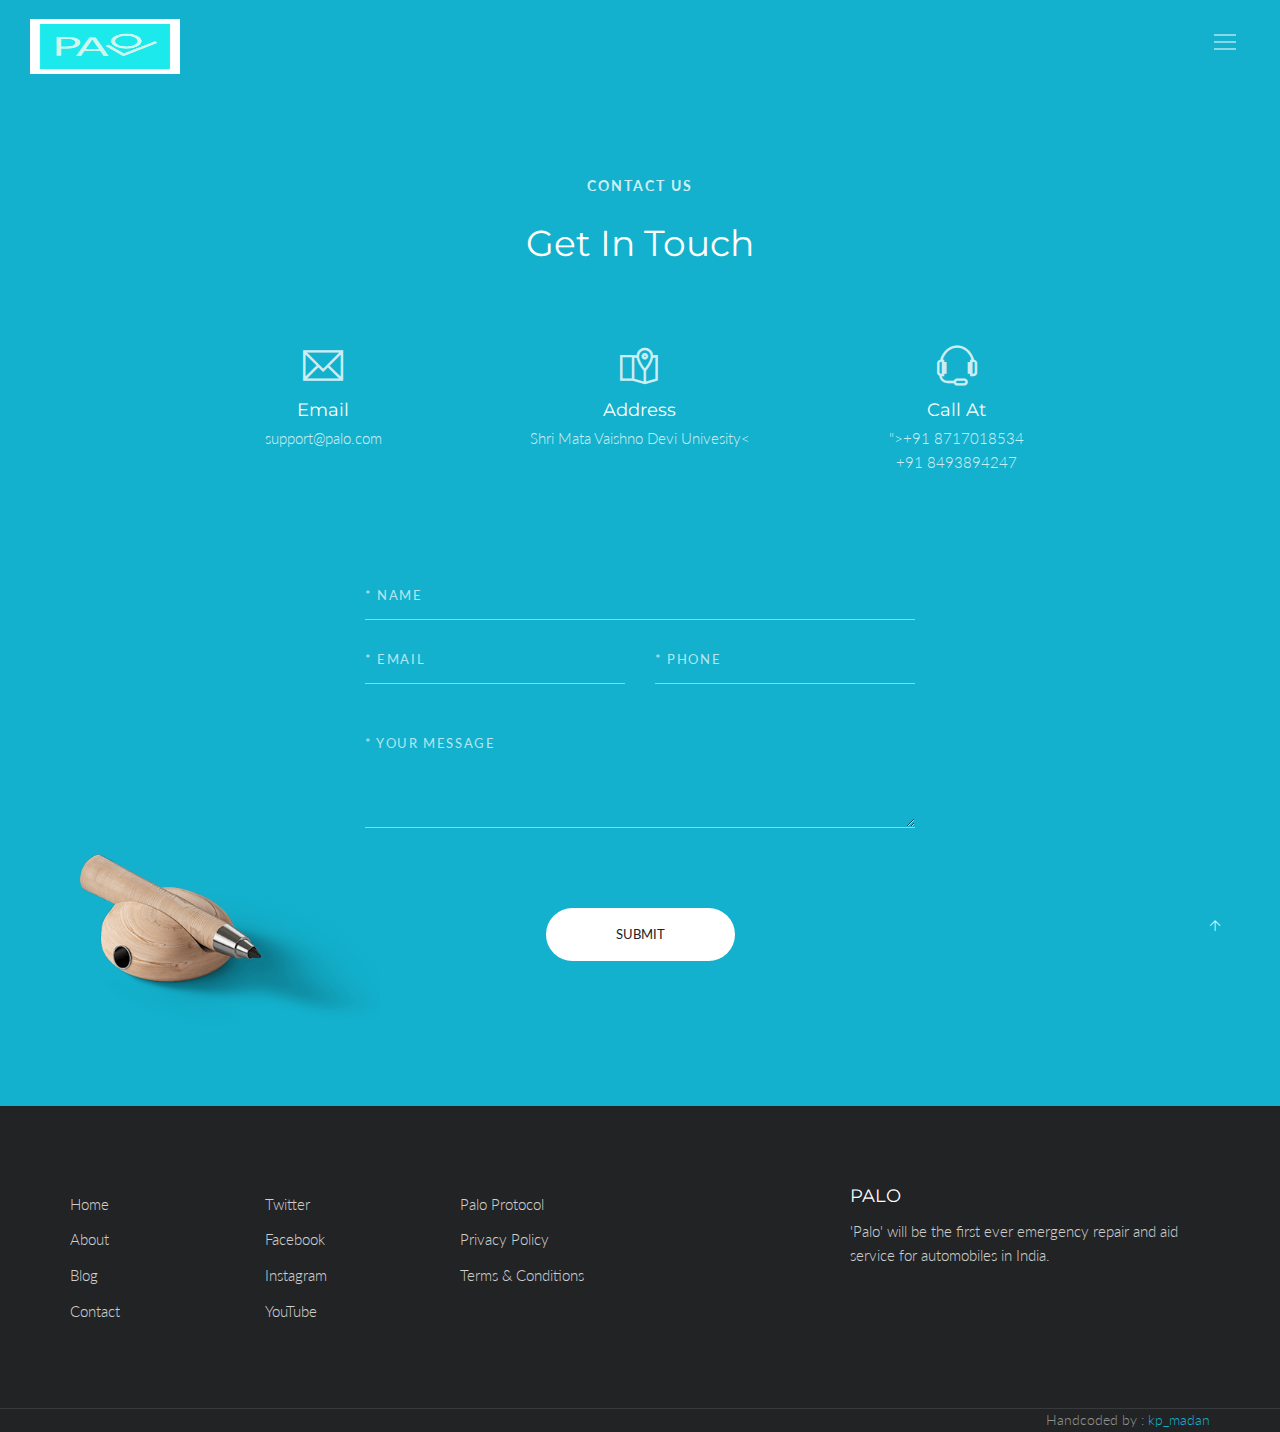
==== contacts.html @ 48ca5ae0 "all files added" ====
<!DOCTYPE html>
<html lang="en" class="no-js">
    <!-- Begin Head -->
    <head>
        <!-- Basic -->
        <meta charset="utf-8"/>
        <meta name="viewport" content="width=device-width, initial-scale=1, shrink-to-fit=no">
        <meta http-equiv="x-ua-compatible" content="ie=edge">
        <title>Palo | AutoWorks</title>
        <meta name="keywords" content="Palo autoworks startup car, bike, vehicle repair online service center" />
        <meta name="description" content="'PALO' will be the first ever emergency repair and aid service for automobiles in India and it will be the first platform where sharing repairng service of vehicle means if 8-10 people in locality wants to repair their vehicle together then they will come to our platform and we will send engineers with full equipment in their locality.">

        <meta name="author" content="madan abhas karan">

        <!-- Web Fonts -->
        <link href="https://fonts.googleapis.com/css?family=Lato:300,400,400i|Montserrat:400,700" rel="stylesheet">

        <!-- Vendor Styles -->
        <link href="vendor/bootstrap/css/bootstrap.min.css" rel="stylesheet" type="text/css"/>
        <link href="vendor/themify/themify.css" rel="stylesheet" type="text/css"/>
        <link href="vendor/scrollbar/scrollbar.min.css" rel="stylesheet" type="text/css"/>

        <!-- Theme Styles -->
        <link href="css/style.css" rel="stylesheet" type="text/css"/>
        <link href="css/global/global.css" rel="stylesheet" type="text/css"/>

        <!-- Favicon -->
        <link rel="shortcut icon" href="img/palo.png" type="image/x-icon">
        <link rel="apple-touch-icon" href="img/apple-touch-icon.png">
    </head>
    <!-- End Head -->

    <!-- Body -->
    <body>

        <!--========== HEADER ==========-->
        <header class="navbar-fixed-top s-header js__header-sticky js__header-overlay">
            <!-- Navbar -->
            <div class="s-header__navbar">
                <div class="s-header__container">
                    <div class="s-header__navbar-row">
                        <div class="s-header__navbar-row-col">
                            <!-- Logo -->
                            <div class="s-header__logo">
                                <a href="index.html" class="s-header__logo-link">
                                  <img class="s-header__logo-img s-header__logo-img-default" src="img/palo.png" alt="palo Logo" style="height:55px;width:150px; margin-top:-9px;">
                                  <img class="s-header__logo-img s-header__logo-img-shrink" src="img/palo.png" alt="Megakit Logo" style="height:55px;width:150px;margin-top:-9px;">

                                      </a>
                            </div>
                            <!-- End Logo -->
                        </div>
                        <div class="s-header__navbar-row-col">
                            <!-- Trigger -->
                            <a href="javascript:void(0);" class="s-header__trigger js__trigger">
                                <span class="s-header__trigger-icon"></span>
                                <svg x="0rem" y="0rem" width="3.125rem" height="3.125rem" viewbox="0 0 54 54">
                                    <circle fill="transparent" stroke="#fff" stroke-width="1" cx="27" cy="27" r="25" stroke-dasharray="157 157" stroke-dashoffset="157"></circle>
                                </svg>
                            </a>
                            <!-- End Trigger -->
                        </div>
                    </div>
                </div>
            </div>
            <!-- End Navbar -->

            <!-- Overlay -->
            <div class="s-header-bg-overlay js__bg-overlay">
                <!-- Nav -->
                <nav class="s-header__nav js__scrollbar">
                    <div class="container-fluid">
                        <!-- Menu List -->
                        <ul class="list-unstyled s-header__nav-menu">
                              <li class="s-header__nav-menu-item"><a class="s-header__nav-menu-link s-header__nav-menu-link-divider" href="index.html">Home</a></li>
                          <li class="s-header__nav-menu-item"><a class="s-header__nav-menu-link s-header__nav-menu-link-divider" href="about.html">About</a></li>
                          <li class="s-header__nav-menu-item"><a class="s-header__nav-menu-link s-header__nav-menu-link-divider" href="team.html">Team</a></li>
                          <li class="s-header__nav-menu-item"><a class="s-header__nav-menu-link s-header__nav-menu-link-divider" href="http://paloautowork.blogspot.in/" target="_blank">Blog</a></li>

                          <li class="s-header__nav-menu-item"><a class="s-header__nav-menu-link s-header__nav-menu-link-divider" href="contacts.html">Contacts</a></li>
                        </ul>
                        <!-- End Menu List -->


                        <!-- End Menu List -->
                    </div>
                </nav>
                <!-- End Nav -->

                <!-- Action -->
                <ul class="list-inline s-header__action s-header__action--lb">  </ul>
                <!-- End Action -->

                <!-- Action -->
                <ul class="list-inline s-header__action s-header__action--rb">
                    <li class="s-header__action-item">
                        <a class="s-header__action-link" href="">
                            <i class="g-padding-r-5--xs ti-facebook"></i>
                            <span class="g-display-none--xs g-display-inline-block--sm">Facebook</span>
                        </a>
                    </li>
                    <li class="s-header__action-item">
                        <a class="s-header__action-link" href="s">
                            <i class="g-padding-r-5--xs ti-twitter"></i>
                            <span class="g-display-none--xs g-display-inline-block--sm">Twitter</span>
                        </a>
                    </li>
                    <li class="s-header__action-item">
                        <a class="s-header__action-link" href="">
                            <i class="g-padding-r-5--xs ti-dribbble"></i>
                            <span class="g-display-none--xs g-display-inline-block--sm">LinkedIn</span>
                        </a>
                    </li>
                </ul>
                <!-- End Action -->
            </div>
            <!-- End Overlay -->
        </header>
        <!--========== END HEADER ==========-->

        <!--========== PAGE CONTENT ==========-->
        <!-- Feedback Form -->
        <div class="g-position--relative g-bg-color--primary">
            <div class="g-container--md g-padding-y-125--xs">
                <div class="g-text-center--xs g-margin-t-50--xs g-margin-b-80--xs">
                    <p class="text-uppercase g-font-size-14--xs g-font-weight--700 g-color--white-opacity g-letter-spacing--2 g-margin-b-25--xs">Contact Us</p>
                    <h2 class="g-font-size-32--xs g-font-size-36--sm g-color--white">Get in Touch</h2>
                </div>
                <div class="row g-row-col--5 g-margin-b-80--xs">
                    <div class="col-xs-4 g-full-width--xs g-margin-b-50--xs g-margin-b-0--sm">
                        <div class="g-text-center--xs">
                            <i class="g-display-block--xs g-font-size-40--xs g-color--white-opacity g-margin-b-30--xs ti-email"></i>
                            <h4 class="g-font-size-18--xs g-color--white g-margin-b-5--xs">Email</h4>
                            <p class="g-color--white-opacity">support@palo.com</p>
                        </div>
                    </div>
                    <div class="col-xs-4 g-full-width--xs g-margin-b-50--xs g-margin-b-0--sm">
                        <div class="g-text-center--xs">
                            <i class="g-display-block--xs g-font-size-40--xs g-color--white-opacity g-margin-b-30--xs ti-map-alt"></i>
                            <h4 class="g-font-size-18--xs g-color--white g-margin-b-5--xs">Address</h4>
                            <p class="g-color--white-opacity">Shri Mata Vaishno Devi Univesity<</p>
                        </div>
                    </div>
                    <div class="col-xs-4 g-full-width--xs">
                        <div class="g-text-center--xs">
                            <i class="g-display-block--xs g-font-size-40--xs g-color--white-opacity g-margin-b-30--xs ti-headphone-alt"></i>
                            <h4 class="g-font-size-18--xs g-color--white g-margin-b-5--xs">Call at</h4>
                            <p class="g-color--white-opacity">">+91 8717018534<br>+91 8493894247</p>
                        </div>
                    </div>
                </div>
                <form class="center-block g-width-500--sm g-width-550--md">
                    <div class="g-margin-b-30--xs">
                        <input type="text" class="form-control s-form-v3__input" placeholder="* Name">
                    </div>
                    <div class="row g-row-col-5 g-margin-b-50--xs">
                        <div class="col-sm-6 g-margin-b-30--xs g-margin-b-0--md">
                            <input type="email" class="form-control s-form-v3__input" placeholder="* Email">
                        </div>
                        <div class="col-sm-6">
                            <input type="text" class="form-control s-form-v3__input" placeholder="* Phone">
                        </div>
                    </div>
                    <div class="g-margin-b-80--xs">
                        <textarea class="form-control s-form-v3__input" rows="5" placeholder="* Your message"></textarea>
                    </div>
                    <div class="g-text-center--xs">
                        <button type="submit" class="text-uppercase s-btn s-btn--md s-btn--white-bg g-radius--50 g-padding-x-70--xs g-margin-b-20--xs">Submit</button>
                    </div>
                </form>
            </div>
            <img class="s-mockup-v2" src="img/mockups/pencil-01.png" alt="Mockup Image">
        </div>


                <!--========== FOOTER ==========-->
                <footer class="g-bg-color--dark">
                    <!-- Links -->
                    <div class="g-hor-divider__dashed--white-opacity-lightest">
                        <div class="container g-padding-y-80--xs">
                            <div class="row">
                                <div class="col-sm-2 g-margin-b-20--xs g-margin-b-0--md">
                                    <ul class="list-unstyled g-ul-li-tb-5--xs g-margin-b-0--xs">
                                        <li><a class="g-font-size-15--xs g-color--white-opacity" href="">Home</a></li>
                                        <li><a class="g-font-size-15--xs g-color--white-opacity" href="">About</a></li>
                                        <li><a class="g-font-size-15--xs g-color--white-opacity" href="">Blog</a></li>
                                        <li><a class="g-font-size-15--xs g-color--white-opacity" href="">Contact</a></li>
                                    </ul>
                                </div>
                                <div class="col-sm-2 g-margin-b-20--xs g-margin-b-0--md">
                                    <ul class="list-unstyled g-ul-li-tb-5--xs g-margin-b-0--xs">
                                        <li><a class="g-font-size-15--xs g-color--white-opacity" href="">Twitter</a></li>
                                        <li><a class="g-font-size-15--xs g-color--white-opacity" href="">Facebook</a></li>
                                        <li><a class="g-font-size-15--xs g-color--white-opacity" href="">Instagram</a></li>
                                        <li><a class="g-font-size-15--xs g-color--white-opacity" href="">YouTube</a></li>
                                    </ul>
                                </div>
                                <div class="col-sm-2 g-margin-b-40--xs g-margin-b-0--md">
                                    <ul class="list-unstyled g-ul-li-tb-5--xs g-margin-b-0--xs">
                                        <li><a class="g-font-size-15--xs g-color--white-opacity" href="">Palo Protocol</a></li>
                                        <li><a class="g-font-size-15--xs g-color--white-opacity" href="">Privacy Policy</a></li>
                                        <li><a class="g-font-size-15--xs g-color--white-opacity" href="">Terms &amp; Conditions</a></li>
                                    </ul>
                                </div>
                                <div class="col-md-4 col-md-offset-2 col-sm-5 col-sm-offset-1 s-footer__logo g-padding-y-50--xs g-padding-y-0--md">
                                    <h3 class="g-font-size-18--xs g-color--white">PALO</h3>
                                    <p class="g-color--white-opacity">'Palo' will be the first ever emergency repair and aid service for automobiles in India.</p>
                                </div>
                            </div>
                        </div>
                    </div>
                    <!-- End Links -->

                    <!-- Copyright -->
                    <div class="container g-padding-y-50--xs">
                        <div class="row">
                            <div class="col-xs-6">
                                <a href="">    </a>
                            </div>
                            <div class="col-xs-6 g-text-right--xs">
                                <p class="g-font-size-14--xs g-margin-b-0--xs g-color--white-opacity-light">Handcoded by : <a href="https://www.linkedin.com/in/madan-pandey-0bb448105/" target="_blank">kp_madan</a></p>
                            </div>
                        </div>
                    </div>
                    <!-- End Copyright -->
                </footer>


        <!-- Back To Top -->
        <a href="javascript:void(0);" class="s-back-to-top js__back-to-top"></a>

        <!--========== JAVASCRIPTS (Load javascripts at bottom, this will reduce page load time) ==========-->
        <!-- Vendor -->
        <script type="text/javascript" src="vendor/jquery.min.js"></script>
        <script type="text/javascript" src="vendor/jquery.migrate.min.js"></script>
        <script type="text/javascript" src="vendor/bootstrap/js/bootstrap.min.js"></script>
        <script type="text/javascript" src="vendor/jquery.smooth-scroll.min.js"></script>
        <script type="text/javascript" src="vendor/jquery.back-to-top.min.js"></script>
        <script type="text/javascript" src="vendor/scrollbar/jquery.scrollbar.min.js"></script>

        <!-- General Components and Settings -->
        <script type="text/javascript" src="js/global.min.js"></script>
        <script type="text/javascript" src="js/components/header-sticky.min.js"></script>
        <script type="text/javascript" src="js/components/scrollbar.min.js"></script>
        <!--========== END JAVASCRIPTS ==========-->

    </body>
    <!-- End Body -->
</html>
---- vendor/themify/themify.css ----
@font-face {
	font-family: 'themify';
	src:url('fonts/themify.eot?-fvbane');
	src:url('fonts/themify.eot?#iefix-fvbane') format('embedded-opentype'),
		url('fonts/themify.woff?-fvbane') format('woff'),
		url('fonts/themify.ttf?-fvbane') format('truetype'),
		url('fonts/themify.svg?-fvbane#themify') format('svg');
	font-weight: normal;
	font-style: normal;
}

[class^="ti-"], [class*=" ti-"] {
	font-family: 'themify';
	speak: none;
	font-style: normal;
	font-weight: normal;
	font-variant: normal;
	text-transform: none;
	line-height: 1;

	/* Better Font Rendering =========== */
	-webkit-font-smoothing: antialiased;
	-moz-osx-font-smoothing: grayscale;
}

.ti-wand:before {
	content: "\e600";
}
.ti-volume:before {
	content: "\e601";
}
.ti-user:before {
	content: "\e602";
}
.ti-unlock:before {
	content: "\e603";
}
.ti-unlink:before {
	content: "\e604";
}
.ti-trash:before {
	content: "\e605";
}
.ti-thought:before {
	content: "\e606";
}
.ti-target:before {
	content: "\e607";
}
.ti-tag:before {
	content: "\e608";
}
.ti-tablet:before {
	content: "\e609";
}
.ti-star:before {
	content: "\e60a";
}
.ti-spray:before {
	content: "\e60b";
}
.ti-signal:before {
	content: "\e60c";
}
.ti-shopping-cart:before {
	content: "\e60d";
}
.ti-shopping-cart-full:before {
	content: "\e60e";
}
.ti-settings:before {
	content: "\e60f";
}
.ti-search:before {
	content: "\e610";
}
.ti-zoom-in:before {
	content: "\e611";
}
.ti-zoom-out:before {
	content: "\e612";
}
.ti-cut:before {
	content: "\e613";
}
.ti-ruler:before {
	content: "\e614";
}
.ti-ruler-pencil:before {
	content: "\e615";
}
.ti-ruler-alt:before {
	content: "\e616";
}
.ti-bookmark:before {
	content: "\e617";
}
.ti-bookmark-alt:before {
	content: "\e618";
}
.ti-reload:before {
	content: "\e619";
}
.ti-plus:before {
	content: "\e61a";
}
.ti-pin:before {
	content: "\e61b";
}
.ti-pencil:before {
	content: "\e61c";
}
.ti-pencil-alt:before {
	content: "\e61d";
}
.ti-paint-roller:before {
	content: "\e61e";
}
.ti-paint-bucket:before {
	content: "\e61f";
}
.ti-na:before {
	content: "\e620";
}
.ti-mobile:before {
	content: "\e621";
}
.ti-minus:before {
	content: "\e622";
}
.ti-medall:before {
	content: "\e623";
}
.ti-medall-alt:before {
	content: "\e624";
}
.ti-marker:before {
	content: "\e625";
}
.ti-marker-alt:before {
	content: "\e626";
}
.ti-arrow-up:before {
	content: "\e627";
}
.ti-arrow-right:before {
	content: "\e628";
}
.ti-arrow-left:before {
	content: "\e629";
}
.ti-arrow-down:before {
	content: "\e62a";
}
.ti-lock:before {
	content: "\e62b";
}
.ti-location-arrow:before {
	content: "\e62c";
}
.ti-link:before {
	content: "\e62d";
}
.ti-layout:before {
	content: "\e62e";
}
.ti-layers:before {
	content: "\e62f";
}
.ti-layers-alt:before {
	content: "\e630";
}
.ti-key:before {
	content: "\e631";
}
.ti-import:before {
	content: "\e632";
}
.ti-image:before {
	content: "\e633";
}
.ti-heart:before {
	content: "\e634";
}
.ti-heart-broken:before {
	content: "\e635";
}
.ti-hand-stop:before {
	content: "\e636";
}
.ti-hand-open:before {
	content: "\e637";
}
.ti-hand-drag:before {
	content: "\e638";
}
.ti-folder:before {
	content: "\e639";
}
.ti-flag:before {
	content: "\e63a";
}
.ti-flag-alt:before {
	content: "\e63b";
}
.ti-flag-alt-2:before {
	content: "\e63c";
}
.ti-eye:before {
	content: "\e63d";
}
.ti-export:before {
	content: "\e63e";
}
.ti-exchange-vertical:before {
	content: "\e63f";
}
.ti-desktop:before {
	content: "\e640";
}
.ti-cup:before {
	content: "\e641";
}
.ti-crown:before {
	content: "\e642";
}
.ti-comments:before {
	content: "\e643";
}
.ti-comment:before {
	content: "\e644";
}
.ti-comment-alt:before {
	content: "\e645";
}
.ti-close:before {
	content: "\e646";
}
.ti-clip:before {
	content: "\e647";
}
.ti-angle-up:before {
	content: "\e648";
}
.ti-angle-right:before {
	content: "\e649";
}
.ti-angle-left:before {
	content: "\e64a";
}
.ti-angle-down:before {
	content: "\e64b";
}
.ti-check:before {
	content: "\e64c";
}
.ti-check-box:before {
	content: "\e64d";
}
.ti-camera:before {
	content: "\e64e";
}
.ti-announcement:before {
	content: "\e64f";
}
.ti-brush:before {
	content: "\e650";
}
.ti-briefcase:before {
	content: "\e651";
}
.ti-bolt:before {
	content: "\e652";
}
.ti-bolt-alt:before {
	content: "\e653";
}
.ti-blackboard:before {
	content: "\e654";
}
.ti-bag:before {
	content: "\e655";
}
.ti-move:before {
	content: "\e656";
}
.ti-arrows-vertical:before {
	content: "\e657";
}
.ti-arrows-horizontal:before {
	content: "\e658";
}
.ti-fullscreen:before {
	content: "\e659";
}
.ti-arrow-top-right:before {
	content: "\e65a";
}
.ti-arrow-top-left:before {
	content: "\e65b";
}
.ti-arrow-circle-up:before {
	content: "\e65c";
}
.ti-arrow-circle-right:before {
	content: "\e65d";
}
.ti-arrow-circle-left:before {
	content: "\e65e";
}
.ti-arrow-circle-down:before {
	content: "\e65f";
}
.ti-angle-double-up:before {
	content: "\e660";
}
.ti-angle-double-right:before {
	content: "\e661";
}
.ti-angle-double-left:before {
	content: "\e662";
}
.ti-angle-double-down:before {
	content: "\e663";
}
.ti-zip:before {
	content: "\e664";
}
.ti-world:before {
	content: "\e665";
}
.ti-wheelchair:before {
	content: "\e666";
}
.ti-view-list:before {
	content: "\e667";
}
.ti-view-list-alt:before {
	content: "\e668";
}
.ti-view-grid:before {
	content: "\e669";
}
.ti-uppercase:before {
	content: "\e66a";
}
.ti-upload:before {
	content: "\e66b";
}
.ti-underline:before {
	content: "\e66c";
}
.ti-truck:before {
	content: "\e66d";
}
.ti-timer:before {
	content: "\e66e";
}
.ti-ticket:before {
	content: "\e66f";
}
.ti-thumb-up:before {
	content: "\e670";
}
.ti-thumb-down:before {
	content: "\e671";
}
.ti-text:before {
	content: "\e672";
}
.ti-stats-up:before {
	content: "\e673";
}
.ti-stats-down:before {
	content: "\e674";
}
.ti-split-v:before {
	content: "\e675";
}
.ti-split-h:before {
	content: "\e676";
}
.ti-smallcap:before {
	content: "\e677";
}
.ti-shine:before {
	content: "\e678";
}
.ti-shift-right:before {
	content: "\e679";
}
.ti-shift-left:before {
	content: "\e67a";
}
.ti-shield:before {
	content: "\e67b";
}
.ti-notepad:before {
	content: "\e67c";
}
.ti-server:before {
	content: "\e67d";
}
.ti-quote-right:before {
	content: "\e67e";
}
.ti-quote-left:before {
	content: "\e67f";
}
.ti-pulse:before {
	content: "\e680";
}
.ti-printer:before {
	content: "\e681";
}
.ti-power-off:before {
	content: "\e682";
}
.ti-plug:before {
	content: "\e683";
}
.ti-pie-chart:before {
	content: "\e684";
}
.ti-paragraph:before {
	content: "\e685";
}
.ti-panel:before {
	content: "\e686";
}
.ti-package:before {
	content: "\e687";
}
.ti-music:before {
	content: "\e688";
}
.ti-music-alt:before {
	content: "\e689";
}
.ti-mouse:before {
	content: "\e68a";
}
.ti-mouse-alt:before {
	content: "\e68b";
}
.ti-money:before {
	content: "\e68c";
}
.ti-microphone:before {
	content: "\e68d";
}
.ti-menu:before {
	content: "\e68e";
}
.ti-menu-alt:before {
	content: "\e68f";
}
.ti-map:before {
	content: "\e690";
}
.ti-map-alt:before {
	content: "\e691";
}
.ti-loop:before {
	content: "\e692";
}
.ti-location-pin:before {
	content: "\e693";
}
.ti-list:before {
	content: "\e694";
}
.ti-light-bulb:before {
	content: "\e695";
}
.ti-Italic:before {
	content: "\e696";
}
.ti-info:before {
	content: "\e697";
}
.ti-infinite:before {
	content: "\e698";
}
.ti-id-badge:before {
	content: "\e699";
}
.ti-hummer:before {
	content: "\e69a";
}
.ti-home:before {
	content: "\e69b";
}
.ti-help:before {
	content: "\e69c";
}
.ti-headphone:before {
	content: "\e69d";
}
.ti-harddrives:before {
	content: "\e69e";
}
.ti-harddrive:before {
	content: "\e69f";
}
.ti-gift:before {
	content: "\e6a0";
}
.ti-game:before {
	content: "\e6a1";
}
.ti-filter:before {
	content: "\e6a2";
}
.ti-files:before {
	content: "\e6a3";
}
.ti-file:before {
	content: "\e6a4";
}
.ti-eraser:before {
	content: "\e6a5";
}
.ti-envelope:before {
	content: "\e6a6";
}
.ti-download:before {
	content: "\e6a7";
}
.ti-direction:before {
	content: "\e6a8";
}
.ti-direction-alt:before {
	content: "\e6a9";
}
.ti-dashboard:before {
	content: "\e6aa";
}
.ti-control-stop:before {
	content: "\e6ab";
}
.ti-control-shuffle:before {
	content: "\e6ac";
}
.ti-control-play:before {
	content: "\e6ad";
}
.ti-control-pause:before {
	content: "\e6ae";
}
.ti-control-forward:before {
	content: "\e6af";
}
.ti-control-backward:before {
	content: "\e6b0";
}
.ti-cloud:before {
	content: "\e6b1";
}
.ti-cloud-up:before {
	content: "\e6b2";
}
.ti-cloud-down:before {
	content: "\e6b3";
}
.ti-clipboard:before {
	content: "\e6b4";
}
.ti-car:before {
	content: "\e6b5";
}
.ti-calendar:before {
	content: "\e6b6";
}
.ti-book:before {
	content: "\e6b7";
}
.ti-bell:before {
	content: "\e6b8";
}
.ti-basketball:before {
	content: "\e6b9";
}
.ti-bar-chart:before {
	content: "\e6ba";
}
.ti-bar-chart-alt:before {
	content: "\e6bb";
}
.ti-back-right:before {
	content: "\e6bc";
}
.ti-back-left:before {
	content: "\e6bd";
}
.ti-arrows-corner:before {
	content: "\e6be";
}
.ti-archive:before {
	content: "\e6bf";
}
.ti-anchor:before {
	content: "\e6c0";
}
.ti-align-right:before {
	content: "\e6c1";
}
.ti-align-left:before {
	content: "\e6c2";
}
.ti-align-justify:before {
	content: "\e6c3";
}
.ti-align-center:before {
	content: "\e6c4";
}
.ti-alert:before {
	content: "\e6c5";
}
.ti-alarm-clock:before {
	content: "\e6c6";
}
.ti-agenda:before {
	content: "\e6c7";
}
.ti-write:before {
	content: "\e6c8";
}
.ti-window:before {
	content: "\e6c9";
}
.ti-widgetized:before {
	content: "\e6ca";
}
.ti-widget:before {
	content: "\e6cb";
}
.ti-widget-alt:before {
	content: "\e6cc";
}
.ti-wallet:before {
	content: "\e6cd";
}
.ti-video-clapper:before {
	content: "\e6ce";
}
.ti-video-camera:before {
	content: "\e6cf";
}
.ti-vector:before {
	content: "\e6d0";
}
.ti-themify-logo:before {
	content: "\e6d1";
}
.ti-themify-favicon:before {
	content: "\e6d2";
}
.ti-themify-favicon-alt:before {
	content: "\e6d3";
}
.ti-support:before {
	content: "\e6d4";
}
.ti-stamp:before {
	content: "\e6d5";
}
.ti-split-v-alt:before {
	content: "\e6d6";
}
.ti-slice:before {
	content: "\e6d7";
}
.ti-shortcode:before {
	content: "\e6d8";
}
.ti-shift-right-alt:before {
	content: "\e6d9";
}
.ti-shift-left-alt:before {
	content: "\e6da";
}
.ti-ruler-alt-2:before {
	content: "\e6db";
}
.ti-receipt:before {
	content: "\e6dc";
}
.ti-pin2:before {
	content: "\e6dd";
}
.ti-pin-alt:before {
	content: "\e6de";
}
.ti-pencil-alt2:before {
	content: "\e6df";
}
.ti-palette:before {
	content: "\e6e0";
}
.ti-more:before {
	content: "\e6e1";
}
.ti-more-alt:before {
	content: "\e6e2";
}
.ti-microphone-alt:before {
	content: "\e6e3";
}
.ti-magnet:before {
	content: "\e6e4";
}
.ti-line-double:before {
	content: "\e6e5";
}
.ti-line-dotted:before {
	content: "\e6e6";
}
.ti-line-dashed:before {
	content: "\e6e7";
}
.ti-layout-width-full:before {
	content: "\e6e8";
}
.ti-layout-width-default:before {
	content: "\e6e9";
}
.ti-layout-width-default-alt:before {
	content: "\e6ea";
}
.ti-layout-tab:before {
	content: "\e6eb";
}
.ti-layout-tab-window:before {
	content: "\e6ec";
}
.ti-layout-tab-v:before {
	content: "\e6ed";
}
.ti-layout-tab-min:before {
	content: "\e6ee";
}
.ti-layout-slider:before {
	content: "\e6ef";
}
.ti-layout-slider-alt:before {
	content: "\e6f0";
}
.ti-layout-sidebar-right:before {
	content: "\e6f1";
}
.ti-layout-sidebar-none:before {
	content: "\e6f2";
}
.ti-layout-sidebar-left:before {
	content: "\e6f3";
}
.ti-layout-placeholder:before {
	content: "\e6f4";
}
.ti-layout-menu:before {
	content: "\e6f5";
}
.ti-layout-menu-v:before {
	content: "\e6f6";
}
.ti-layout-menu-separated:before {
	content: "\e6f7";
}
.ti-layout-menu-full:before {
	content: "\e6f8";
}
.ti-layout-media-right-alt:before {
	content: "\e6f9";
}
.ti-layout-media-right:before {
	content: "\e6fa";
}
.ti-layout-media-overlay:before {
	content: "\e6fb";
}
.ti-layout-media-overlay-alt:before {
	content: "\e6fc";
}
.ti-layout-media-overlay-alt-2:before {
	content: "\e6fd";
}
.ti-layout-media-left-alt:before {
	content: "\e6fe";
}
.ti-layout-media-left:before {
	content: "\e6ff";
}
.ti-layout-media-center-alt:before {
	content: "\e700";
}
.ti-layout-media-center:before {
	content: "\e701";
}
.ti-layout-list-thumb:before {
	content: "\e702";
}
.ti-layout-list-thumb-alt:before {
	content: "\e703";
}
.ti-layout-list-post:before {
	content: "\e704";
}
.ti-layout-list-large-image:before {
	content: "\e705";
}
.ti-layout-line-solid:before {
	content: "\e706";
}
.ti-layout-grid4:before {
	content: "\e707";
}
.ti-layout-grid3:before {
	content: "\e708";
}
.ti-layout-grid2:before {
	content: "\e709";
}
.ti-layout-grid2-thumb:before {
	content: "\e70a";
}
.ti-layout-cta-right:before {
	content: "\e70b";
}
.ti-layout-cta-left:before {
	content: "\e70c";
}
.ti-layout-cta-center:before {
	content: "\e70d";
}
.ti-layout-cta-btn-right:before {
	content: "\e70e";
}
.ti-layout-cta-btn-left:before {
	content: "\e70f";
}
.ti-layout-column4:before {
	content: "\e710";
}
.ti-layout-column3:before {
	content: "\e711";
}
.ti-layout-column2:before {
	content: "\e712";
}
.ti-layout-accordion-separated:before {
	content: "\e713";
}
.ti-layout-accordion-merged:before {
	content: "\e714";
}
.ti-layout-accordion-list:before {
	content: "\e715";
}
.ti-ink-pen:before {
	content: "\e716";
}
.ti-info-alt:before {
	content: "\e717";
}
.ti-help-alt:before {
	content: "\e718";
}
.ti-headphone-alt:before {
	content: "\e719";
}
.ti-hand-point-up:before {
	content: "\e71a";
}
.ti-hand-point-right:before {
	content: "\e71b";
}
.ti-hand-point-left:before {
	content: "\e71c";
}
.ti-hand-point-down:before {
	content: "\e71d";
}
.ti-gallery:before {
	content: "\e71e";
}
.ti-face-smile:before {
	content: "\e71f";
}
.ti-face-sad:before {
	content: "\e720";
}
.ti-credit-card:before {
	content: "\e721";
}
.ti-control-skip-forward:before {
	content: "\e722";
}
.ti-control-skip-backward:before {
	content: "\e723";
}
.ti-control-record:before {
	content: "\e724";
}
.ti-control-eject:before {
	content: "\e725";
}
.ti-comments-smiley:before {
	content: "\e726";
}
.ti-brush-alt:before {
	content: "\e727";
}
.ti-youtube:before {
	content: "\e728";
}
.ti-vimeo:before {
	content: "\e729";
}
.ti-twitter:before {
	content: "\e72a";
}
.ti-time:before {
	content: "\e72b";
}
.ti-tumblr:before {
	content: "\e72c";
}
.ti-skype:before {
	content: "\e72d";
}
.ti-share:before {
	content: "\e72e";
}
.ti-share-alt:before {
	content: "\e72f";
}
.ti-rocket:before {
	content: "\e730";
}
.ti-pinterest:before {
	content: "\e731";
}
.ti-new-window:before {
	content: "\e732";
}
.ti-microsoft:before {
	content: "\e733";
}
.ti-list-ol:before {
	content: "\e734";
}
.ti-linkedin:before {
	content: "\e735";
}
.ti-layout-sidebar-2:before {
	content: "\e736";
}
.ti-layout-grid4-alt:before {
	content: "\e737";
}
.ti-layout-grid3-alt:before {
	content: "\e738";
}
.ti-layout-grid2-alt:before {
	content: "\e739";
}
.ti-layout-column4-alt:before {
	content: "\e73a";
}
.ti-layout-column3-alt:before {
	content: "\e73b";
}
.ti-layout-column2-alt:before {
	content: "\e73c";
}
.ti-instagram:before {
	content: "\e73d";
}
.ti-google:before {
	content: "\e73e";
}
.ti-github:before {
	content: "\e73f";
}
.ti-flickr:before {
	content: "\e740";
}
.ti-facebook:before {
	content: "\e741";
}
.ti-dropbox:before {
	content: "\e742";
}
.ti-dribbble:before {
	content: "\e743";
}
.ti-apple:before {
	content: "\e744";
}
.ti-android:before {
	content: "\e745";
}
.ti-save:before {
	content: "\e746";
}
.ti-save-alt:before {
	content: "\e747";
}
.ti-yahoo:before {
	content: "\e748";
}
.ti-wordpress:before {
	content: "\e749";
}
.ti-vimeo-alt:before {
	content: "\e74a";
}
.ti-twitter-alt:before {
	content: "\e74b";
}
.ti-tumblr-alt:before {
	content: "\e74c";
}
.ti-trello:before {
	content: "\e74d";
}
.ti-stack-overflow:before {
	content: "\e74e";
}
.ti-soundcloud:before {
	content: "\e74f";
}
.ti-sharethis:before {
	content: "\e750";
}
.ti-sharethis-alt:before {
	content: "\e751";
}
.ti-reddit:before {
	content: "\e752";
}
.ti-pinterest-alt:before {
	content: "\e753";
}
.ti-microsoft-alt:before {
	content: "\e754";
}
.ti-linux:before {
	content: "\e755";
}
.ti-jsfiddle:before {
	content: "\e756";
}
.ti-joomla:before {
	content: "\e757";
}
.ti-html5:before {
	content: "\e758";
}
.ti-flickr-alt:before {
	content: "\e759";
}
.ti-email:before {
	content: "\e75a";
}
.ti-drupal:before {
	content: "\e75b";
}
.ti-dropbox-alt:before {
	content: "\e75c";
}
.ti-css3:before {
	content: "\e75d";
}
.ti-rss:before {
	content: "\e75e";
}
.ti-rss-alt:before {
	content: "\e75f";
}
---- vendor/scrollbar/scrollbar.min.css ----
.mCustomScrollbar{-ms-touch-action:none;touch-action:none}.mCustomScrollbar.mCS_no_scrollbar,.mCustomScrollbar.mCS_touch_action{-ms-touch-action:auto;touch-action:auto}.mCustomScrollBox{position:relative;overflow:hidden;height:100%;max-width:100%;outline:0;direction:ltr}.mCSB_container{overflow:hidden;width:auto;height:auto}.mCSB_inside>.mCSB_container{margin-right:30px}.mCSB_container.mCS_no_scrollbar_y.mCS_y_hidden{margin-right:0}.mCS-dir-rtl>.mCSB_inside>.mCSB_container{margin-right:0;margin-left:30px}.mCS-dir-rtl>.mCSB_inside>.mCSB_container.mCS_no_scrollbar_y.mCS_y_hidden{margin-left:0}.mCSB_scrollTools{position:absolute;width:16px;height:auto;left:auto;top:0;right:0;bottom:0;opacity:.75;filter:"alpha(opacity=75)";-ms-filter:"alpha(opacity=75)"}.mCSB_outside+.mCSB_scrollTools{right:-26px}.mCS-dir-rtl>.mCSB_inside>.mCSB_scrollTools,.mCS-dir-rtl>.mCSB_outside+.mCSB_scrollTools{right:auto;left:0}.mCS-dir-rtl>.mCSB_outside+.mCSB_scrollTools{left:-26px}.mCSB_scrollTools .mCSB_draggerContainer{position:absolute;top:0;left:0;bottom:0;right:0;height:auto}.mCSB_scrollTools a+.mCSB_draggerContainer{margin:20px 0}.mCSB_scrollTools .mCSB_draggerRail{width:2px;height:100%;margin:0 auto;-webkit-border-radius:16px;-moz-border-radius:16px;border-radius:16px}.mCSB_scrollTools .mCSB_dragger{cursor:pointer;width:100%;height:30px;z-index:1}.mCSB_scrollTools .mCSB_dragger .mCSB_dragger_bar{position:relative;width:4px;height:100%;margin:0 auto;-webkit-border-radius:16px;-moz-border-radius:16px;border-radius:16px;text-align:center}.mCSB_scrollTools_vertical.mCSB_scrollTools_onDrag_expand .mCSB_dragger.mCSB_dragger_onDrag_expanded .mCSB_dragger_bar,.mCSB_scrollTools_vertical.mCSB_scrollTools_onDrag_expand .mCSB_draggerContainer:hover .mCSB_dragger .mCSB_dragger_bar{width:12px}.mCSB_scrollTools_vertical.mCSB_scrollTools_onDrag_expand .mCSB_dragger.mCSB_dragger_onDrag_expanded+.mCSB_draggerRail,.mCSB_scrollTools_vertical.mCSB_scrollTools_onDrag_expand .mCSB_draggerContainer:hover .mCSB_draggerRail{width:8px}.mCSB_scrollTools .mCSB_buttonDown,.mCSB_scrollTools .mCSB_buttonUp{display:block;position:absolute;height:20px;width:100%;overflow:hidden;margin:0 auto;cursor:pointer}.mCSB_scrollTools .mCSB_buttonDown{bottom:0}.mCSB_horizontal.mCSB_inside>.mCSB_container{margin-right:0;margin-bottom:30px}.mCSB_horizontal.mCSB_outside>.mCSB_container{min-height:100%}.mCSB_horizontal>.mCSB_container.mCS_no_scrollbar_x.mCS_x_hidden{margin-bottom:0}.mCSB_scrollTools.mCSB_scrollTools_horizontal{width:auto;height:16px;top:auto;right:0;bottom:0;left:0}.mCustomScrollBox+.mCSB_scrollTools+.mCSB_scrollTools.mCSB_scrollTools_horizontal,.mCustomScrollBox+.mCSB_scrollTools.mCSB_scrollTools_horizontal{bottom:-26px}.mCSB_scrollTools.mCSB_scrollTools_horizontal a+.mCSB_draggerContainer{margin:0 20px}.mCSB_scrollTools.mCSB_scrollTools_horizontal .mCSB_draggerRail{width:100%;height:2px;margin:7px 0}.mCSB_scrollTools.mCSB_scrollTools_horizontal .mCSB_dragger{width:30px;height:100%;left:0}.mCSB_scrollTools.mCSB_scrollTools_horizontal .mCSB_dragger .mCSB_dragger_bar{width:100%;height:4px;margin:6px auto}.mCSB_scrollTools_horizontal.mCSB_scrollTools_onDrag_expand .mCSB_dragger.mCSB_dragger_onDrag_expanded .mCSB_dragger_bar,.mCSB_scrollTools_horizontal.mCSB_scrollTools_onDrag_expand .mCSB_draggerContainer:hover .mCSB_dragger .mCSB_dragger_bar{height:12px;margin:2px auto}.mCSB_scrollTools_horizontal.mCSB_scrollTools_onDrag_expand .mCSB_dragger.mCSB_dragger_onDrag_expanded+.mCSB_draggerRail,.mCSB_scrollTools_horizontal.mCSB_scrollTools_onDrag_expand .mCSB_draggerContainer:hover .mCSB_draggerRail{height:8px;margin:4px 0}.mCSB_scrollTools.mCSB_scrollTools_horizontal .mCSB_buttonLeft,.mCSB_scrollTools.mCSB_scrollTools_horizontal .mCSB_buttonRight{display:block;position:absolute;width:20px;height:100%;overflow:hidden;margin:0 auto;cursor:pointer}.mCSB_scrollTools.mCSB_scrollTools_horizontal .mCSB_buttonLeft{left:0}.mCSB_scrollTools.mCSB_scrollTools_horizontal .mCSB_buttonRight{right:0}.mCSB_container_wrapper{position:absolute;height:auto;width:auto;overflow:hidden;top:0;left:0;right:0;bottom:0;margin-right:30px;margin-bottom:30px}.mCSB_container_wrapper>.mCSB_container{padding-right:30px;padding-bottom:30px}.mCSB_vertical_horizontal>.mCSB_scrollTools.mCSB_scrollTools_vertical{bottom:20px}.mCSB_vertical_horizontal>.mCSB_scrollTools.mCSB_scrollTools_horizontal{right:20px}.mCSB_container_wrapper.mCS_no_scrollbar_x.mCS_x_hidden+.mCSB_scrollTools.mCSB_scrollTools_vertical{bottom:0}.mCS-dir-rtl>.mCustomScrollBox.mCSB_vertical_horizontal.mCSB_inside>.mCSB_scrollTools.mCSB_scrollTools_horizontal,.mCSB_container_wrapper.mCS_no_scrollbar_y.mCS_y_hidden+.mCSB_scrollTools~.mCSB_scrollTools.mCSB_scrollTools_horizontal{right:0}.mCS-dir-rtl>.mCustomScrollBox.mCSB_vertical_horizontal.mCSB_inside>.mCSB_scrollTools.mCSB_scrollTools_horizontal{left:20px}.mCS-dir-rtl>.mCustomScrollBox.mCSB_vertical_horizontal.mCSB_inside>.mCSB_container_wrapper.mCS_no_scrollbar_y.mCS_y_hidden+.mCSB_scrollTools~.mCSB_scrollTools.mCSB_scrollTools_horizontal{left:0}.mCS-dir-rtl>.mCSB_inside>.mCSB_container_wrapper{margin-right:0;margin-left:30px}.mCSB_container_wrapper.mCS_no_scrollbar_y.mCS_y_hidden>.mCSB_container{padding-right:0;-webkit-box-sizing:border-box;-moz-box-sizing:border-box;box-sizing:border-box}.mCSB_container_wrapper.mCS_no_scrollbar_x.mCS_x_hidden>.mCSB_container{padding-bottom:0;-webkit-box-sizing:border-box;-moz-box-sizing:border-box;box-sizing:border-box}.mCustomScrollBox.mCSB_vertical_horizontal.mCSB_inside>.mCSB_container_wrapper.mCS_no_scrollbar_y.mCS_y_hidden{margin-right:0;margin-left:0}.mCustomScrollBox.mCSB_vertical_horizontal.mCSB_inside>.mCSB_container_wrapper.mCS_no_scrollbar_x.mCS_x_hidden{margin-bottom:0}.mCSB_scrollTools,.mCSB_scrollTools .mCSB_buttonDown,.mCSB_scrollTools .mCSB_buttonLeft,.mCSB_scrollTools .mCSB_buttonRight,.mCSB_scrollTools .mCSB_buttonUp,.mCSB_scrollTools .mCSB_dragger .mCSB_dragger_bar{-webkit-transition:opacity .2s ease-in-out,background-color .2s ease-in-out;-moz-transition:opacity .2s ease-in-out,background-color .2s ease-in-out;-o-transition:opacity .2s ease-in-out,background-color .2s ease-in-out;transition:opacity .2s ease-in-out,background-color .2s ease-in-out}.mCSB_scrollTools_horizontal.mCSB_scrollTools_onDrag_expand .mCSB_draggerRail,.mCSB_scrollTools_horizontal.mCSB_scrollTools_onDrag_expand .mCSB_dragger_bar,.mCSB_scrollTools_vertical.mCSB_scrollTools_onDrag_expand .mCSB_draggerRail,.mCSB_scrollTools_vertical.mCSB_scrollTools_onDrag_expand .mCSB_dragger_bar{-webkit-transition:width .2s ease-out .2s,height .2s ease-out .2s,margin-left .2s ease-out .2s,margin-right .2s ease-out .2s,margin-top .2s ease-out .2s,margin-bottom .2s ease-out .2s,opacity .2s ease-in-out,background-color .2s ease-in-out;-moz-transition:width .2s ease-out .2s,height .2s ease-out .2s,margin-left .2s ease-out .2s,margin-right .2s ease-out .2s,margin-top .2s ease-out .2s,margin-bottom .2s ease-out .2s,opacity .2s ease-in-out,background-color .2s ease-in-out;-o-transition:width .2s ease-out .2s,height .2s ease-out .2s,margin-left .2s ease-out .2s,margin-right .2s ease-out .2s,margin-top .2s ease-out .2s,margin-bottom .2s ease-out .2s,opacity .2s ease-in-out,background-color .2s ease-in-out;transition:width .2s ease-out .2s,height .2s ease-out .2s,margin-left .2s ease-out .2s,margin-right .2s ease-out .2s,margin-top .2s ease-out .2s,margin-bottom .2s ease-out .2s,opacity .2s ease-in-out,background-color .2s ease-in-out}.mCS-autoHide>.mCustomScrollBox>.mCSB_scrollTools,.mCS-autoHide>.mCustomScrollBox~.mCSB_scrollTools{opacity:0;filter:"alpha(opacity=0)";-ms-filter:"alpha(opacity=0)"}.mCS-autoHide:hover>.mCustomScrollBox>.mCSB_scrollTools,.mCS-autoHide:hover>.mCustomScrollBox~.mCSB_scrollTools,.mCustomScrollBox:hover>.mCSB_scrollTools,.mCustomScrollBox:hover~.mCSB_scrollTools,.mCustomScrollbar>.mCustomScrollBox>.mCSB_scrollTools.mCSB_scrollTools_onDrag,.mCustomScrollbar>.mCustomScrollBox~.mCSB_scrollTools.mCSB_scrollTools_onDrag{opacity:1;filter:"alpha(opacity=100)";-ms-filter:"alpha(opacity=100)"}.mCSB_scrollTools .mCSB_draggerRail{background-color:#000;background-color:rgba(0,0,0,.4);filter:"alpha(opacity=40)";-ms-filter:"alpha(opacity=40)"}.mCSB_scrollTools .mCSB_dragger .mCSB_dragger_bar{background-color:#fff;background-color:rgba(255,255,255,.75);filter:"alpha(opacity=75)";-ms-filter:"alpha(opacity=75)"}.mCSB_scrollTools .mCSB_dragger:hover .mCSB_dragger_bar{background-color:#fff;background-color:rgba(255,255,255,.85);filter:"alpha(opacity=85)";-ms-filter:"alpha(opacity=85)"}.mCSB_scrollTools .mCSB_dragger.mCSB_dragger_onDrag .mCSB_dragger_bar,.mCSB_scrollTools .mCSB_dragger:active .mCSB_dragger_bar{background-color:#fff;background-color:rgba(255,255,255,.9);filter:"alpha(opacity=90)";-ms-filter:"alpha(opacity=90)"}.mCSB_scrollTools .mCSB_buttonDown,.mCSB_scrollTools .mCSB_buttonLeft,.mCSB_scrollTools .mCSB_buttonRight,.mCSB_scrollTools .mCSB_buttonUp{background-image:url(mCSB_buttons.png);background-repeat:no-repeat;opacity:.4;filter:"alpha(opacity=40)";-ms-filter:"alpha(opacity=40)"}.mCSB_scrollTools .mCSB_buttonUp{background-position:0 0}.mCSB_scrollTools .mCSB_buttonDown{background-position:0 -20px}.mCSB_scrollTools .mCSB_buttonLeft{background-position:0 -40px}.mCSB_scrollTools .mCSB_buttonRight{background-position:0 -56px}.mCSB_scrollTools .mCSB_buttonDown:hover,.mCSB_scrollTools .mCSB_buttonLeft:hover,.mCSB_scrollTools .mCSB_buttonRight:hover,.mCSB_scrollTools .mCSB_buttonUp:hover{opacity:.75;filter:"alpha(opacity=75)";-ms-filter:"alpha(opacity=75)"}.mCSB_scrollTools .mCSB_buttonDown:active,.mCSB_scrollTools .mCSB_buttonLeft:active,.mCSB_scrollTools .mCSB_buttonRight:active,.mCSB_scrollTools .mCSB_buttonUp:active{opacity:.9;filter:"alpha(opacity=90)";-ms-filter:"alpha(opacity=90)"}.mCS-dark.mCSB_scrollTools .mCSB_draggerRail{background-color:#000;background-color:rgba(0,0,0,.15)}.mCS-dark.mCSB_scrollTools .mCSB_dragger .mCSB_dragger_bar{background-color:#000;background-color:rgba(0,0,0,.75)}.mCS-dark.mCSB_scrollTools .mCSB_dragger:hover .mCSB_dragger_bar{background-color:rgba(0,0,0,.85)}.mCS-dark.mCSB_scrollTools .mCSB_dragger.mCSB_dragger_onDrag .mCSB_dragger_bar,.mCS-dark.mCSB_scrollTools .mCSB_dragger:active .mCSB_dragger_bar{background-color:rgba(0,0,0,.9)}.mCS-dark.mCSB_scrollTools .mCSB_buttonUp{background-position:-80px 0}.mCS-dark.mCSB_scrollTools .mCSB_buttonDown{background-position:-80px -20px}.mCS-dark.mCSB_scrollTools .mCSB_buttonLeft{background-position:-80px -40px}.mCS-dark.mCSB_scrollTools .mCSB_buttonRight{background-position:-80px -56px}.mCS-dark-2.mCSB_scrollTools .mCSB_draggerRail,.mCS-light-2.mCSB_scrollTools .mCSB_draggerRail{width:4px;background-color:#fff;background-color:rgba(255,255,255,.1);-webkit-border-radius:1px;-moz-border-radius:1px;border-radius:1px}.mCS-dark-2.mCSB_scrollTools .mCSB_dragger .mCSB_dragger_bar,.mCS-light-2.mCSB_scrollTools .mCSB_dragger .mCSB_dragger_bar{width:4px;background-color:#fff;background-color:rgba(255,255,255,.75);-webkit-border-radius:1px;-moz-border-radius:1px;border-radius:1px}.mCS-dark-2.mCSB_scrollTools_horizontal .mCSB_dragger .mCSB_dragger_bar,.mCS-dark-2.mCSB_scrollTools_horizontal .mCSB_draggerRail,.mCS-light-2.mCSB_scrollTools_horizontal .mCSB_dragger .mCSB_dragger_bar,.mCS-light-2.mCSB_scrollTools_horizontal .mCSB_draggerRail{width:100%;height:4px;margin:6px auto}.mCS-light-2.mCSB_scrollTools .mCSB_dragger:hover .mCSB_dragger_bar{background-color:#fff;background-color:rgba(255,255,255,.85)}.mCS-light-2.mCSB_scrollTools .mCSB_dragger.mCSB_dragger_onDrag .mCSB_dragger_bar,.mCS-light-2.mCSB_scrollTools .mCSB_dragger:active .mCSB_dragger_bar{background-color:#fff;background-color:rgba(255,255,255,.9)}.mCS-light-2.mCSB_scrollTools .mCSB_buttonUp{background-position:-32px 0}.mCS-light-2.mCSB_scrollTools .mCSB_buttonDown{background-position:-32px -20px}.mCS-light-2.mCSB_scrollTools .mCSB_buttonLeft{background-position:-40px -40px}.mCS-light-2.mCSB_scrollTools .mCSB_buttonRight{background-position:-40px -56px}.mCS-dark-2.mCSB_scrollTools .mCSB_draggerRail{background-color:#000;background-color:rgba(0,0,0,.1);-webkit-border-radius:1px;-moz-border-radius:1px;border-radius:1px}.mCS-dark-2.mCSB_scrollTools .mCSB_dragger .mCSB_dragger_bar{background-color:#000;background-color:rgba(0,0,0,.75);-webkit-border-radius:1px;-moz-border-radius:1px;border-radius:1px}.mCS-dark-2.mCSB_scrollTools .mCSB_dragger:hover .mCSB_dragger_bar{background-color:#000;background-color:rgba(0,0,0,.85)}.mCS-dark-2.mCSB_scrollTools .mCSB_dragger.mCSB_dragger_onDrag .mCSB_dragger_bar,.mCS-dark-2.mCSB_scrollTools .mCSB_dragger:active .mCSB_dragger_bar{background-color:#000;background-color:rgba(0,0,0,.9)}.mCS-dark-2.mCSB_scrollTools .mCSB_buttonUp{background-position:-112px 0}.mCS-dark-2.mCSB_scrollTools .mCSB_buttonDown{background-position:-112px -20px}.mCS-dark-2.mCSB_scrollTools .mCSB_buttonLeft{background-position:-120px -40px}.mCS-dark-2.mCSB_scrollTools .mCSB_buttonRight{background-position:-120px -56px}.mCS-dark-thick.mCSB_scrollTools .mCSB_draggerRail,.mCS-light-thick.mCSB_scrollTools .mCSB_draggerRail{width:4px;background-color:#fff;background-color:rgba(255,255,255,.1);-webkit-border-radius:2px;-moz-border-radius:2px;border-radius:2px}.mCS-dark-thick.mCSB_scrollTools .mCSB_dragger .mCSB_dragger_bar,.mCS-light-thick.mCSB_scrollTools .mCSB_dragger .mCSB_dragger_bar{width:6px;background-color:#fff;background-color:rgba(255,255,255,.75);-webkit-border-radius:2px;-moz-border-radius:2px;border-radius:2px}.mCS-dark-thick.mCSB_scrollTools_horizontal .mCSB_draggerRail,.mCS-light-thick.mCSB_scrollTools_horizontal .mCSB_draggerRail{width:100%;height:4px;margin:6px 0}.mCS-dark-thick.mCSB_scrollTools_horizontal .mCSB_dragger .mCSB_dragger_bar,.mCS-light-thick.mCSB_scrollTools_horizontal .mCSB_dragger .mCSB_dragger_bar{width:100%;height:6px;margin:5px auto}.mCS-light-thick.mCSB_scrollTools .mCSB_dragger:hover .mCSB_dragger_bar{background-color:#fff;background-color:rgba(255,255,255,.85)}.mCS-light-thick.mCSB_scrollTools .mCSB_dragger.mCSB_dragger_onDrag .mCSB_dragger_bar,.mCS-light-thick.mCSB_scrollTools .mCSB_dragger:active .mCSB_dragger_bar{background-color:#fff;background-color:rgba(255,255,255,.9)}.mCS-light-thick.mCSB_scrollTools .mCSB_buttonUp{background-position:-16px 0}.mCS-light-thick.mCSB_scrollTools .mCSB_buttonDown{background-position:-16px -20px}.mCS-light-thick.mCSB_scrollTools .mCSB_buttonLeft{background-position:-20px -40px}.mCS-light-thick.mCSB_scrollTools .mCSB_buttonRight{background-position:-20px -56px}.mCS-dark-thick.mCSB_scrollTools .mCSB_draggerRail{background-color:#000;background-color:rgba(0,0,0,.1);-webkit-border-radius:2px;-moz-border-radius:2px;border-radius:2px}.mCS-dark-thick.mCSB_scrollTools .mCSB_dragger .mCSB_dragger_bar{background-color:#000;background-color:rgba(0,0,0,.75);-webkit-border-radius:2px;-moz-border-radius:2px;border-radius:2px}.mCS-dark-thick.mCSB_scrollTools .mCSB_dragger:hover .mCSB_dragger_bar{background-color:#000;background-color:rgba(0,0,0,.85)}.mCS-dark-thick.mCSB_scrollTools .mCSB_dragger.mCSB_dragger_onDrag .mCSB_dragger_bar,.mCS-dark-thick.mCSB_scrollTools .mCSB_dragger:active .mCSB_dragger_bar{background-color:#000;background-color:rgba(0,0,0,.9)}.mCS-dark-thick.mCSB_scrollTools .mCSB_buttonUp{background-position:-96px 0}.mCS-dark-thick.mCSB_scrollTools .mCSB_buttonDown{background-position:-96px -20px}.mCS-dark-thick.mCSB_scrollTools .mCSB_buttonLeft{background-position:-100px -40px}.mCS-dark-thick.mCSB_scrollTools .mCSB_buttonRight{background-position:-100px -56px}.mCS-light-thin.mCSB_scrollTools .mCSB_draggerRail{background-color:#fff;background-color:rgba(255,255,255,.1)}.mCS-dark-thin.mCSB_scrollTools .mCSB_dragger .mCSB_dragger_bar,.mCS-light-thin.mCSB_scrollTools .mCSB_dragger .mCSB_dragger_bar{width:2px}.mCS-dark-thin.mCSB_scrollTools_horizontal .mCSB_draggerRail,.mCS-light-thin.mCSB_scrollTools_horizontal .mCSB_draggerRail{width:100%}.mCS-dark-thin.mCSB_scrollTools_horizontal .mCSB_dragger .mCSB_dragger_bar,.mCS-light-thin.mCSB_scrollTools_horizontal .mCSB_dragger .mCSB_dragger_bar{width:100%;height:2px;margin:7px auto}.mCS-dark-thin.mCSB_scrollTools .mCSB_draggerRail{background-color:#000;background-color:rgba(0,0,0,.15)}.mCS-dark-thin.mCSB_scrollTools .mCSB_dragger .mCSB_dragger_bar{background-color:#000;background-color:rgba(0,0,0,.75)}.mCS-dark-thin.mCSB_scrollTools .mCSB_dragger:hover .mCSB_dragger_bar{background-color:#000;background-color:rgba(0,0,0,.85)}.mCS-dark-thin.mCSB_scrollTools .mCSB_dragger.mCSB_dragger_onDrag .mCSB_dragger_bar,.mCS-dark-thin.mCSB_scrollTools .mCSB_dragger:active .mCSB_dragger_bar{background-color:#000;background-color:rgba(0,0,0,.9)}.mCS-dark-thin.mCSB_scrollTools .mCSB_buttonUp{background-position:-80px 0}.mCS-dark-thin.mCSB_scrollTools .mCSB_buttonDown{background-position:-80px -20px}.mCS-dark-thin.mCSB_scrollTools .mCSB_buttonLeft{background-position:-80px -40px}.mCS-dark-thin.mCSB_scrollTools .mCSB_buttonRight{background-position:-80px -56px}.mCS-rounded.mCSB_scrollTools .mCSB_draggerRail{background-color:#fff;background-color:rgba(255,255,255,.15)}.mCS-rounded-dark.mCSB_scrollTools .mCSB_dragger,.mCS-rounded-dots-dark.mCSB_scrollTools .mCSB_dragger,.mCS-rounded-dots.mCSB_scrollTools .mCSB_dragger,.mCS-rounded.mCSB_scrollTools .mCSB_dragger{height:14px}.mCS-rounded-dark.mCSB_scrollTools .mCSB_dragger .mCSB_dragger_bar,.mCS-rounded-dots-dark.mCSB_scrollTools .mCSB_dragger .mCSB_dragger_bar,.mCS-rounded-dots.mCSB_scrollTools .mCSB_dragger .mCSB_dragger_bar,.mCS-rounded.mCSB_scrollTools .mCSB_dragger .mCSB_dragger_bar{width:14px;margin:0 1px}.mCS-rounded-dark.mCSB_scrollTools_horizontal .mCSB_dragger,.mCS-rounded-dots-dark.mCSB_scrollTools_horizontal .mCSB_dragger,.mCS-rounded-dots.mCSB_scrollTools_horizontal .mCSB_dragger,.mCS-rounded.mCSB_scrollTools_horizontal .mCSB_dragger{width:14px}.mCS-rounded-dark.mCSB_scrollTools_horizontal .mCSB_dragger .mCSB_dragger_bar,.mCS-rounded-dots-dark.mCSB_scrollTools_horizontal .mCSB_dragger .mCSB_dragger_bar,.mCS-rounded-dots.mCSB_scrollTools_horizontal .mCSB_dragger .mCSB_dragger_bar,.mCS-rounded.mCSB_scrollTools_horizontal .mCSB_dragger .mCSB_dragger_bar{height:14px;margin:1px 0}.mCS-rounded-dark.mCSB_scrollTools_vertical.mCSB_scrollTools_onDrag_expand .mCSB_dragger.mCSB_dragger_onDrag_expanded .mCSB_dragger_bar,.mCS-rounded-dark.mCSB_scrollTools_vertical.mCSB_scrollTools_onDrag_expand .mCSB_draggerContainer:hover .mCSB_dragger .mCSB_dragger_bar,.mCS-rounded.mCSB_scrollTools_vertical.mCSB_scrollTools_onDrag_expand .mCSB_dragger.mCSB_dragger_onDrag_expanded .mCSB_dragger_bar,.mCS-rounded.mCSB_scrollTools_vertical.mCSB_scrollTools_onDrag_expand .mCSB_draggerContainer:hover .mCSB_dragger .mCSB_dragger_bar{width:16px;height:16px;margin:-1px 0}.mCS-rounded-dark.mCSB_scrollTools_vertical.mCSB_scrollTools_onDrag_expand .mCSB_dragger.mCSB_dragger_onDrag_expanded+.mCSB_draggerRail,.mCS-rounded-dark.mCSB_scrollTools_vertical.mCSB_scrollTools_onDrag_expand .mCSB_draggerContainer:hover .mCSB_draggerRail,.mCS-rounded.mCSB_scrollTools_vertical.mCSB_scrollTools_onDrag_expand .mCSB_dragger.mCSB_dragger_onDrag_expanded+.mCSB_draggerRail,.mCS-rounded.mCSB_scrollTools_vertical.mCSB_scrollTools_onDrag_expand .mCSB_draggerContainer:hover .mCSB_draggerRail{width:4px}.mCS-rounded-dark.mCSB_scrollTools_horizontal.mCSB_scrollTools_onDrag_expand .mCSB_dragger.mCSB_dragger_onDrag_expanded .mCSB_dragger_bar,.mCS-rounded-dark.mCSB_scrollTools_horizontal.mCSB_scrollTools_onDrag_expand .mCSB_draggerContainer:hover .mCSB_dragger .mCSB_dragger_bar,.mCS-rounded.mCSB_scrollTools_horizontal.mCSB_scrollTools_onDrag_expand .mCSB_dragger.mCSB_dragger_onDrag_expanded .mCSB_dragger_bar,.mCS-rounded.mCSB_scrollTools_horizontal.mCSB_scrollTools_onDrag_expand .mCSB_draggerContainer:hover .mCSB_dragger .mCSB_dragger_bar{height:16px;width:16px;margin:0 -1px}.mCS-rounded-dark.mCSB_scrollTools_horizontal.mCSB_scrollTools_onDrag_expand .mCSB_dragger.mCSB_dragger_onDrag_expanded+.mCSB_draggerRail,.mCS-rounded-dark.mCSB_scrollTools_horizontal.mCSB_scrollTools_onDrag_expand .mCSB_draggerContainer:hover .mCSB_draggerRail,.mCS-rounded.mCSB_scrollTools_horizontal.mCSB_scrollTools_onDrag_expand .mCSB_dragger.mCSB_dragger_onDrag_expanded+.mCSB_draggerRail,.mCS-rounded.mCSB_scrollTools_horizontal.mCSB_scrollTools_onDrag_expand .mCSB_draggerContainer:hover .mCSB_draggerRail{height:4px;margin:6px 0}.mCS-rounded.mCSB_scrollTools .mCSB_buttonUp{background-position:0 -72px}.mCS-rounded.mCSB_scrollTools .mCSB_buttonDown{background-position:0 -92px}.mCS-rounded.mCSB_scrollTools .mCSB_buttonLeft{background-position:0 -112px}.mCS-rounded.mCSB_scrollTools .mCSB_buttonRight{background-position:0 -128px}.mCS-rounded-dark.mCSB_scrollTools .mCSB_dragger .mCSB_dragger_bar,.mCS-rounded-dots-dark.mCSB_scrollTools .mCSB_dragger .mCSB_dragger_bar{background-color:#000;background-color:rgba(0,0,0,.75)}.mCS-rounded-dark.mCSB_scrollTools .mCSB_draggerRail{background-color:#000;background-color:rgba(0,0,0,.15)}.mCS-rounded-dark.mCSB_scrollTools .mCSB_dragger:hover .mCSB_dragger_bar,.mCS-rounded-dots-dark.mCSB_scrollTools .mCSB_dragger:hover .mCSB_dragger_bar{background-color:#000;background-color:rgba(0,0,0,.85)}.mCS-rounded-dark.mCSB_scrollTools .mCSB_dragger.mCSB_dragger_onDrag .mCSB_dragger_bar,.mCS-rounded-dark.mCSB_scrollTools .mCSB_dragger:active .mCSB_dragger_bar,.mCS-rounded-dots-dark.mCSB_scrollTools .mCSB_dragger.mCSB_dragger_onDrag .mCSB_dragger_bar,.mCS-rounded-dots-dark.mCSB_scrollTools .mCSB_dragger:active .mCSB_dragger_bar{background-color:#000;background-color:rgba(0,0,0,.9)}.mCS-rounded-dark.mCSB_scrollTools .mCSB_buttonUp{background-position:-80px -72px}.mCS-rounded-dark.mCSB_scrollTools .mCSB_buttonDown{background-position:-80px -92px}.mCS-rounded-dark.mCSB_scrollTools .mCSB_buttonLeft{background-position:-80px -112px}.mCS-rounded-dark.mCSB_scrollTools .mCSB_buttonRight{background-position:-80px -128px}.mCS-rounded-dots-dark.mCSB_scrollTools_vertical .mCSB_draggerRail,.mCS-rounded-dots.mCSB_scrollTools_vertical .mCSB_draggerRail{width:4px}.mCS-rounded-dots-dark.mCSB_scrollTools .mCSB_draggerRail,.mCS-rounded-dots-dark.mCSB_scrollTools_horizontal .mCSB_draggerRail,.mCS-rounded-dots.mCSB_scrollTools .mCSB_draggerRail,.mCS-rounded-dots.mCSB_scrollTools_horizontal .mCSB_draggerRail{background-color:transparent;background-position:center}.mCS-rounded-dots-dark.mCSB_scrollTools .mCSB_draggerRail,.mCS-rounded-dots.mCSB_scrollTools .mCSB_draggerRail{background-image:url([data-uri]);background-repeat:repeat-y;opacity:.3;filter:"alpha(opacity=30)";-ms-filter:"alpha(opacity=30)"}.mCS-rounded-dots-dark.mCSB_scrollTools_horizontal .mCSB_draggerRail,.mCS-rounded-dots.mCSB_scrollTools_horizontal .mCSB_draggerRail{height:4px;margin:6px 0;background-repeat:repeat-x}.mCS-rounded-dots.mCSB_scrollTools .mCSB_buttonUp{background-position:-16px -72px}.mCS-rounded-dots.mCSB_scrollTools .mCSB_buttonDown{background-position:-16px -92px}.mCS-rounded-dots.mCSB_scrollTools .mCSB_buttonLeft{background-position:-20px -112px}.mCS-rounded-dots.mCSB_scrollTools .mCSB_buttonRight{background-position:-20px -128px}.mCS-rounded-dots-dark.mCSB_scrollTools .mCSB_draggerRail{background-image:url([data-uri])}.mCS-rounded-dots-dark.mCSB_scrollTools .mCSB_buttonUp{background-position:-96px -72px}.mCS-rounded-dots-dark.mCSB_scrollTools .mCSB_buttonDown{background-position:-96px -92px}.mCS-rounded-dots-dark.mCSB_scrollTools .mCSB_buttonLeft{background-position:-100px -112px}.mCS-rounded-dots-dark.mCSB_scrollTools .mCSB_buttonRight{background-position:-100px -128px}.mCS-3d-dark.mCSB_scrollTools .mCSB_dragger .mCSB_dragger_bar,.mCS-3d-thick-dark.mCSB_scrollTools .mCSB_dragger .mCSB_dragger_bar,.mCS-3d-thick.mCSB_scrollTools .mCSB_dragger .mCSB_dragger_bar,.mCS-3d.mCSB_scrollTools .mCSB_dragger .mCSB_dragger_bar{background-repeat:repeat-y;background-image:-moz-linear-gradient(left,rgba(255,255,255,.5) 0,rgba(255,255,255,0) 100%);background-image:-webkit-gradient(linear,left top,right top,color-stop(0,rgba(255,255,255,.5)),color-stop(100%,rgba(255,255,255,0)));background-image:-webkit-linear-gradient(left,rgba(255,255,255,.5) 0,rgba(255,255,255,0) 100%);background-image:-o-linear-gradient(left,rgba(255,255,255,.5) 0,rgba(255,255,255,0) 100%);background-image:-ms-linear-gradient(left,rgba(255,255,255,.5) 0,rgba(255,255,255,0) 100%);background-image:linear-gradient(to right,rgba(255,255,255,.5) 0,rgba(255,255,255,0) 100%)}.mCS-3d-dark.mCSB_scrollTools_horizontal .mCSB_dragger .mCSB_dragger_bar,.mCS-3d-thick-dark.mCSB_scrollTools_horizontal .mCSB_dragger .mCSB_dragger_bar,.mCS-3d-thick.mCSB_scrollTools_horizontal .mCSB_dragger .mCSB_dragger_bar,.mCS-3d.mCSB_scrollTools_horizontal .mCSB_dragger .mCSB_dragger_bar{background-repeat:repeat-x;background-image:-moz-linear-gradient(top,rgba(255,255,255,.5) 0,rgba(255,255,255,0) 100%);background-image:-webkit-gradient(linear,left top,left bottom,color-stop(0,rgba(255,255,255,.5)),color-stop(100%,rgba(255,255,255,0)));background-image:-webkit-linear-gradient(top,rgba(255,255,255,.5) 0,rgba(255,255,255,0) 100%);background-image:-o-linear-gradient(top,rgba(255,255,255,.5) 0,rgba(255,255,255,0) 100%);background-image:-ms-linear-gradient(top,rgba(255,255,255,.5) 0,rgba(255,255,255,0) 100%);background-image:linear-gradient(to bottom,rgba(255,255,255,.5) 0,rgba(255,255,255,0) 100%)}.mCS-3d-dark.mCSB_scrollTools_vertical .mCSB_dragger,.mCS-3d.mCSB_scrollTools_vertical .mCSB_dragger{height:70px}.mCS-3d-dark.mCSB_scrollTools_horizontal .mCSB_dragger,.mCS-3d.mCSB_scrollTools_horizontal .mCSB_dragger{width:70px}.mCS-3d-dark.mCSB_scrollTools,.mCS-3d.mCSB_scrollTools{opacity:1;filter:"alpha(opacity=30)";-ms-filter:"alpha(opacity=30)"}.mCS-3d-dark.mCSB_scrollTools .mCSB_dragger .mCSB_dragger_bar,.mCS-3d-dark.mCSB_scrollTools .mCSB_draggerRail,.mCS-3d.mCSB_scrollTools .mCSB_dragger .mCSB_dragger_bar,.mCS-3d.mCSB_scrollTools .mCSB_draggerRail{-webkit-border-radius:16px;-moz-border-radius:16px;border-radius:16px}.mCS-3d-dark.mCSB_scrollTools .mCSB_draggerRail,.mCS-3d.mCSB_scrollTools .mCSB_draggerRail{width:8px;background-color:#000;background-color:rgba(0,0,0,.2);box-shadow:inset 1px 0 1px rgba(0,0,0,.5),inset -1px 0 1px rgba(255,255,255,.2)}.mCS-3d-dark.mCSB_scrollTools .mCSB_dragger .mCSB_dragger_bar,.mCS-3d-dark.mCSB_scrollTools .mCSB_dragger.mCSB_dragger_onDrag .mCSB_dragger_bar,.mCS-3d-dark.mCSB_scrollTools .mCSB_dragger:active .mCSB_dragger_bar,.mCS-3d-dark.mCSB_scrollTools .mCSB_dragger:hover .mCSB_dragger_bar,.mCS-3d.mCSB_scrollTools .mCSB_dragger .mCSB_dragger_bar,.mCS-3d.mCSB_scrollTools .mCSB_dragger.mCSB_dragger_onDrag .mCSB_dragger_bar,.mCS-3d.mCSB_scrollTools .mCSB_dragger:active .mCSB_dragger_bar,.mCS-3d.mCSB_scrollTools .mCSB_dragger:hover .mCSB_dragger_bar{background-color:#555}.mCS-3d-dark.mCSB_scrollTools .mCSB_dragger .mCSB_dragger_bar,.mCS-3d.mCSB_scrollTools .mCSB_dragger .mCSB_dragger_bar{width:8px}.mCS-3d-dark.mCSB_scrollTools_horizontal .mCSB_draggerRail,.mCS-3d.mCSB_scrollTools_horizontal .mCSB_draggerRail{width:100%;height:8px;margin:4px 0;box-shadow:inset 0 1px 1px rgba(0,0,0,.5),inset 0 -1px 1px rgba(255,255,255,.2)}.mCS-3d-dark.mCSB_scrollTools_horizontal .mCSB_dragger .mCSB_dragger_bar,.mCS-3d.mCSB_scrollTools_horizontal .mCSB_dragger .mCSB_dragger_bar{width:100%;height:8px;margin:4px auto}.mCS-3d.mCSB_scrollTools .mCSB_buttonUp{background-position:-32px -72px}.mCS-3d.mCSB_scrollTools .mCSB_buttonDown{background-position:-32px -92px}.mCS-3d.mCSB_scrollTools .mCSB_buttonLeft{background-position:-40px -112px}.mCS-3d.mCSB_scrollTools .mCSB_buttonRight{background-position:-40px -128px}.mCS-3d-dark.mCSB_scrollTools .mCSB_draggerRail{background-color:#000;background-color:rgba(0,0,0,.1);box-shadow:inset 1px 0 1px rgba(0,0,0,.1)}.mCS-3d-dark.mCSB_scrollTools_horizontal .mCSB_draggerRail{box-shadow:inset 0 1px 1px rgba(0,0,0,.1)}.mCS-3d-dark.mCSB_scrollTools .mCSB_buttonUp{background-position:-112px -72px}.mCS-3d-dark.mCSB_scrollTools .mCSB_buttonDown{background-position:-112px -92px}.mCS-3d-dark.mCSB_scrollTools .mCSB_buttonLeft{background-position:-120px -112px}.mCS-3d-dark.mCSB_scrollTools .mCSB_buttonRight{background-position:-120px -128px}.mCS-3d-thick-dark.mCSB_scrollTools,.mCS-3d-thick.mCSB_scrollTools{opacity:1;filter:"alpha(opacity=30)";-ms-filter:"alpha(opacity=30)"}.mCS-3d-thick-dark.mCSB_scrollTools,.mCS-3d-thick-dark.mCSB_scrollTools .mCSB_draggerContainer,.mCS-3d-thick.mCSB_scrollTools,.mCS-3d-thick.mCSB_scrollTools .mCSB_draggerContainer{-webkit-border-radius:7px;-moz-border-radius:7px;border-radius:7px}.mCSB_inside+.mCS-3d-thick-dark.mCSB_scrollTools_vertical,.mCSB_inside+.mCS-3d-thick.mCSB_scrollTools_vertical{right:1px}.mCS-3d-thick-dark.mCSB_scrollTools_vertical,.mCS-3d-thick.mCSB_scrollTools_vertical{box-shadow:inset 1px 0 1px rgba(0,0,0,.1),inset 0 0 14px rgba(0,0,0,.5)}.mCS-3d-thick-dark.mCSB_scrollTools_horizontal,.mCS-3d-thick.mCSB_scrollTools_horizontal{bottom:1px;box-shadow:inset 0 1px 1px rgba(0,0,0,.1),inset 0 0 14px rgba(0,0,0,.5)}.mCS-3d-thick-dark.mCSB_scrollTools .mCSB_dragger .mCSB_dragger_bar,.mCS-3d-thick.mCSB_scrollTools .mCSB_dragger .mCSB_dragger_bar{-webkit-border-radius:5px;-moz-border-radius:5px;border-radius:5px;box-shadow:inset 1px 0 0 rgba(255,255,255,.4);width:12px;margin:2px;position:absolute;height:auto;top:0;bottom:0;left:0;right:0}.mCS-3d-thick-dark.mCSB_scrollTools_horizontal .mCSB_dragger .mCSB_dragger_bar,.mCS-3d-thick.mCSB_scrollTools_horizontal .mCSB_dragger .mCSB_dragger_bar{box-shadow:inset 0 1px 0 rgba(255,255,255,.4);height:12px;width:auto}.mCS-3d-thick.mCSB_scrollTools .mCSB_dragger .mCSB_dragger_bar,.mCS-3d-thick.mCSB_scrollTools .mCSB_dragger.mCSB_dragger_onDrag .mCSB_dragger_bar,.mCS-3d-thick.mCSB_scrollTools .mCSB_dragger:active .mCSB_dragger_bar,.mCS-3d-thick.mCSB_scrollTools .mCSB_dragger:hover .mCSB_dragger_bar{background-color:#555}.mCS-3d-thick.mCSB_scrollTools .mCSB_draggerContainer{background-color:#000;background-color:rgba(0,0,0,.05);box-shadow:inset 1px 1px 16px rgba(0,0,0,.1)}.mCS-3d-thick.mCSB_scrollTools .mCSB_draggerRail{background-color:transparent}.mCS-3d-thick.mCSB_scrollTools .mCSB_buttonUp{background-position:-32px -72px}.mCS-3d-thick.mCSB_scrollTools .mCSB_buttonDown{background-position:-32px -92px}.mCS-3d-thick.mCSB_scrollTools .mCSB_buttonLeft{background-position:-40px -112px}.mCS-3d-thick.mCSB_scrollTools .mCSB_buttonRight{background-position:-40px -128px}.mCS-3d-thick-dark.mCSB_scrollTools{box-shadow:inset 0 0 14px rgba(0,0,0,.2)}.mCS-3d-thick-dark.mCSB_scrollTools_horizontal{box-shadow:inset 0 1px 1px rgba(0,0,0,.1),inset 0 0 14px rgba(0,0,0,.2)}.mCS-3d-thick-dark.mCSB_scrollTools .mCSB_dragger .mCSB_dragger_bar{box-shadow:inset 1px 0 0 rgba(255,255,255,.4),inset -1px 0 0 rgba(0,0,0,.2)}.mCS-3d-thick-dark.mCSB_scrollTools_horizontal .mCSB_dragger .mCSB_dragger_bar{box-shadow:inset 0 1px 0 rgba(255,255,255,.4),inset 0 -1px 0 rgba(0,0,0,.2)}.mCS-3d-thick-dark.mCSB_scrollTools .mCSB_dragger .mCSB_dragger_bar,.mCS-3d-thick-dark.mCSB_scrollTools .mCSB_dragger.mCSB_dragger_onDrag .mCSB_dragger_bar,.mCS-3d-thick-dark.mCSB_scrollTools .mCSB_dragger:active .mCSB_dragger_bar,.mCS-3d-thick-dark.mCSB_scrollTools .mCSB_dragger:hover .mCSB_dragger_bar{background-color:#777}.mCS-3d-thick-dark.mCSB_scrollTools .mCSB_draggerContainer{background-color:#fff;background-color:rgba(0,0,0,.05);box-shadow:inset 1px 1px 16px rgba(0,0,0,.1)}.mCS-3d-thick-dark.mCSB_scrollTools .mCSB_draggerRail,.mCS-minimal-dark.mCSB_scrollTools .mCSB_draggerRail,.mCS-minimal.mCSB_scrollTools .mCSB_draggerRail{background-color:transparent}.mCS-3d-thick-dark.mCSB_scrollTools .mCSB_buttonUp{background-position:-112px -72px}.mCS-3d-thick-dark.mCSB_scrollTools .mCSB_buttonDown{background-position:-112px -92px}.mCS-3d-thick-dark.mCSB_scrollTools .mCSB_buttonLeft{background-position:-120px -112px}.mCS-3d-thick-dark.mCSB_scrollTools .mCSB_buttonRight{background-position:-120px -128px}.mCSB_outside+.mCS-minimal-dark.mCSB_scrollTools_vertical,.mCSB_outside+.mCS-minimal.mCSB_scrollTools_vertical{right:0;margin:12px 0}.mCustomScrollBox.mCS-minimal+.mCSB_scrollTools+.mCSB_scrollTools.mCSB_scrollTools_horizontal,.mCustomScrollBox.mCS-minimal+.mCSB_scrollTools.mCSB_scrollTools_horizontal,.mCustomScrollBox.mCS-minimal-dark+.mCSB_scrollTools+.mCSB_scrollTools.mCSB_scrollTools_horizontal,.mCustomScrollBox.mCS-minimal-dark+.mCSB_scrollTools.mCSB_scrollTools_horizontal{bottom:0;margin:0 12px}.mCS-dir-rtl>.mCSB_outside+.mCS-minimal-dark.mCSB_scrollTools_vertical,.mCS-dir-rtl>.mCSB_outside+.mCS-minimal.mCSB_scrollTools_vertical{left:0;right:auto}.mCS-minimal-dark.mCSB_scrollTools_vertical .mCSB_dragger,.mCS-minimal.mCSB_scrollTools_vertical .mCSB_dragger{height:50px}.mCS-minimal-dark.mCSB_scrollTools_horizontal .mCSB_dragger,.mCS-minimal.mCSB_scrollTools_horizontal .mCSB_dragger{width:50px}.mCS-minimal.mCSB_scrollTools .mCSB_dragger .mCSB_dragger_bar{background-color:#fff;background-color:rgba(255,255,255,.2);filter:"alpha(opacity=20)";-ms-filter:"alpha(opacity=20)"}.mCS-minimal.mCSB_scrollTools .mCSB_dragger.mCSB_dragger_onDrag .mCSB_dragger_bar,.mCS-minimal.mCSB_scrollTools .mCSB_dragger:active .mCSB_dragger_bar{background-color:#fff;background-color:rgba(255,255,255,.5);filter:"alpha(opacity=50)";-ms-filter:"alpha(opacity=50)"}.mCS-minimal-dark.mCSB_scrollTools .mCSB_dragger .mCSB_dragger_bar{background-color:#000;background-color:rgba(0,0,0,.2);filter:"alpha(opacity=20)";-ms-filter:"alpha(opacity=20)"}.mCS-minimal-dark.mCSB_scrollTools .mCSB_dragger.mCSB_dragger_onDrag .mCSB_dragger_bar,.mCS-minimal-dark.mCSB_scrollTools .mCSB_dragger:active .mCSB_dragger_bar{background-color:#000;background-color:rgba(0,0,0,.5);filter:"alpha(opacity=50)";-ms-filter:"alpha(opacity=50)"}.mCS-dark-3.mCSB_scrollTools .mCSB_draggerRail,.mCS-light-3.mCSB_scrollTools .mCSB_draggerRail{width:6px;background-color:#000;background-color:rgba(0,0,0,.2)}.mCS-dark-3.mCSB_scrollTools .mCSB_dragger .mCSB_dragger_bar,.mCS-light-3.mCSB_scrollTools .mCSB_dragger .mCSB_dragger_bar{width:6px}.mCS-dark-3.mCSB_scrollTools_horizontal .mCSB_dragger .mCSB_dragger_bar,.mCS-dark-3.mCSB_scrollTools_horizontal .mCSB_draggerRail,.mCS-light-3.mCSB_scrollTools_horizontal .mCSB_dragger .mCSB_dragger_bar,.mCS-light-3.mCSB_scrollTools_horizontal .mCSB_draggerRail{width:100%;height:6px;margin:5px 0}.mCS-dark-3.mCSB_scrollTools_vertical.mCSB_scrollTools_onDrag_expand .mCSB_dragger.mCSB_dragger_onDrag_expanded+.mCSB_draggerRail,.mCS-dark-3.mCSB_scrollTools_vertical.mCSB_scrollTools_onDrag_expand .mCSB_draggerContainer:hover .mCSB_draggerRail,.mCS-light-3.mCSB_scrollTools_vertical.mCSB_scrollTools_onDrag_expand .mCSB_dragger.mCSB_dragger_onDrag_expanded+.mCSB_draggerRail,.mCS-light-3.mCSB_scrollTools_vertical.mCSB_scrollTools_onDrag_expand .mCSB_draggerContainer:hover .mCSB_draggerRail{width:12px}.mCS-dark-3.mCSB_scrollTools_horizontal.mCSB_scrollTools_onDrag_expand .mCSB_dragger.mCSB_dragger_onDrag_expanded+.mCSB_draggerRail,.mCS-dark-3.mCSB_scrollTools_horizontal.mCSB_scrollTools_onDrag_expand .mCSB_draggerContainer:hover .mCSB_draggerRail,.mCS-light-3.mCSB_scrollTools_horizontal.mCSB_scrollTools_onDrag_expand .mCSB_dragger.mCSB_dragger_onDrag_expanded+.mCSB_draggerRail,.mCS-light-3.mCSB_scrollTools_horizontal.mCSB_scrollTools_onDrag_expand .mCSB_draggerContainer:hover .mCSB_draggerRail{height:12px;margin:2px 0}.mCS-light-3.mCSB_scrollTools .mCSB_buttonUp{background-position:-32px -72px}.mCS-light-3.mCSB_scrollTools .mCSB_buttonDown{background-position:-32px -92px}.mCS-light-3.mCSB_scrollTools .mCSB_buttonLeft{background-position:-40px -112px}.mCS-light-3.mCSB_scrollTools .mCSB_buttonRight{background-position:-40px -128px}.mCS-dark-3.mCSB_scrollTools .mCSB_dragger .mCSB_dragger_bar{background-color:#000;background-color:rgba(0,0,0,.75)}.mCS-dark-3.mCSB_scrollTools .mCSB_dragger:hover .mCSB_dragger_bar{background-color:#000;background-color:rgba(0,0,0,.85)}.mCS-dark-3.mCSB_scrollTools .mCSB_dragger.mCSB_dragger_onDrag .mCSB_dragger_bar,.mCS-dark-3.mCSB_scrollTools .mCSB_dragger:active .mCSB_dragger_bar{background-color:#000;background-color:rgba(0,0,0,.9)}.mCS-dark-3.mCSB_scrollTools .mCSB_draggerRail{background-color:#000;background-color:rgba(0,0,0,.1)}.mCS-dark-3.mCSB_scrollTools .mCSB_buttonUp{background-position:-112px -72px}.mCS-dark-3.mCSB_scrollTools .mCSB_buttonDown{background-position:-112px -92px}.mCS-dark-3.mCSB_scrollTools .mCSB_buttonLeft{background-position:-120px -112px}.mCS-dark-3.mCSB_scrollTools .mCSB_buttonRight{background-position:-120px -128px}.mCS-inset-2-dark.mCSB_scrollTools .mCSB_draggerRail,.mCS-inset-2.mCSB_scrollTools .mCSB_draggerRail,.mCS-inset-3-dark.mCSB_scrollTools .mCSB_draggerRail,.mCS-inset-3.mCSB_scrollTools .mCSB_draggerRail,.mCS-inset-dark.mCSB_scrollTools .mCSB_draggerRail,.mCS-inset.mCSB_scrollTools .mCSB_draggerRail{width:12px;background-color:#000;background-color:rgba(0,0,0,.2)}.mCS-inset-2-dark.mCSB_scrollTools .mCSB_dragger .mCSB_dragger_bar,.mCS-inset-2.mCSB_scrollTools .mCSB_dragger .mCSB_dragger_bar,.mCS-inset-3-dark.mCSB_scrollTools .mCSB_dragger .mCSB_dragger_bar,.mCS-inset-3.mCSB_scrollTools .mCSB_dragger .mCSB_dragger_bar,.mCS-inset-dark.mCSB_scrollTools .mCSB_dragger .mCSB_dragger_bar,.mCS-inset.mCSB_scrollTools .mCSB_dragger .mCSB_dragger_bar{width:6px;margin:3px 5px;position:absolute;height:auto;top:0;bottom:0;left:0;right:0}.mCS-inset-2-dark.mCSB_scrollTools_horizontal .mCSB_dragger .mCSB_dragger_bar,.mCS-inset-2.mCSB_scrollTools_horizontal .mCSB_dragger .mCSB_dragger_bar,.mCS-inset-3-dark.mCSB_scrollTools_horizontal .mCSB_dragger .mCSB_dragger_bar,.mCS-inset-3.mCSB_scrollTools_horizontal .mCSB_dragger .mCSB_dragger_bar,.mCS-inset-dark.mCSB_scrollTools_horizontal .mCSB_dragger .mCSB_dragger_bar,.mCS-inset.mCSB_scrollTools_horizontal .mCSB_dragger .mCSB_dragger_bar{height:6px;margin:5px 3px;position:absolute;width:auto;top:0;bottom:0;left:0;right:0}.mCS-inset-2-dark.mCSB_scrollTools_horizontal .mCSB_draggerRail,.mCS-inset-2.mCSB_scrollTools_horizontal .mCSB_draggerRail,.mCS-inset-3-dark.mCSB_scrollTools_horizontal .mCSB_draggerRail,.mCS-inset-3.mCSB_scrollTools_horizontal .mCSB_draggerRail,.mCS-inset-dark.mCSB_scrollTools_horizontal .mCSB_draggerRail,.mCS-inset.mCSB_scrollTools_horizontal .mCSB_draggerRail{width:100%;height:12px;margin:2px 0}.mCS-inset-2.mCSB_scrollTools .mCSB_buttonUp,.mCS-inset-3.mCSB_scrollTools .mCSB_buttonUp,.mCS-inset.mCSB_scrollTools .mCSB_buttonUp{background-position:-32px -72px}.mCS-inset-2.mCSB_scrollTools .mCSB_buttonDown,.mCS-inset-3.mCSB_scrollTools .mCSB_buttonDown,.mCS-inset.mCSB_scrollTools .mCSB_buttonDown{background-position:-32px -92px}.mCS-inset-2.mCSB_scrollTools .mCSB_buttonLeft,.mCS-inset-3.mCSB_scrollTools .mCSB_buttonLeft,.mCS-inset.mCSB_scrollTools .mCSB_buttonLeft{background-position:-40px -112px}.mCS-inset-2.mCSB_scrollTools .mCSB_buttonRight,.mCS-inset-3.mCSB_scrollTools .mCSB_buttonRight,.mCS-inset.mCSB_scrollTools .mCSB_buttonRight{background-position:-40px -128px}.mCS-inset-2-dark.mCSB_scrollTools .mCSB_dragger .mCSB_dragger_bar,.mCS-inset-3-dark.mCSB_scrollTools .mCSB_dragger .mCSB_dragger_bar,.mCS-inset-dark.mCSB_scrollTools .mCSB_dragger .mCSB_dragger_bar{background-color:#000;background-color:rgba(0,0,0,.75)}.mCS-inset-2-dark.mCSB_scrollTools .mCSB_dragger:hover .mCSB_dragger_bar,.mCS-inset-3-dark.mCSB_scrollTools .mCSB_dragger:hover .mCSB_dragger_bar,.mCS-inset-dark.mCSB_scrollTools .mCSB_dragger:hover .mCSB_dragger_bar{background-color:#000;background-color:rgba(0,0,0,.85)}.mCS-inset-2-dark.mCSB_scrollTools .mCSB_dragger.mCSB_dragger_onDrag .mCSB_dragger_bar,.mCS-inset-2-dark.mCSB_scrollTools .mCSB_dragger:active .mCSB_dragger_bar,.mCS-inset-3-dark.mCSB_scrollTools .mCSB_dragger.mCSB_dragger_onDrag .mCSB_dragger_bar,.mCS-inset-3-dark.mCSB_scrollTools .mCSB_dragger:active .mCSB_dragger_bar,.mCS-inset-dark.mCSB_scrollTools .mCSB_dragger.mCSB_dragger_onDrag .mCSB_dragger_bar,.mCS-inset-dark.mCSB_scrollTools .mCSB_dragger:active .mCSB_dragger_bar{background-color:#000;background-color:rgba(0,0,0,.9)}.mCS-inset-2-dark.mCSB_scrollTools .mCSB_draggerRail,.mCS-inset-3-dark.mCSB_scrollTools .mCSB_draggerRail,.mCS-inset-dark.mCSB_scrollTools .mCSB_draggerRail{background-color:#000;background-color:rgba(0,0,0,.1)}.mCS-inset-2-dark.mCSB_scrollTools .mCSB_buttonUp,.mCS-inset-3-dark.mCSB_scrollTools .mCSB_buttonUp,.mCS-inset-dark.mCSB_scrollTools .mCSB_buttonUp{background-position:-112px -72px}.mCS-inset-2-dark.mCSB_scrollTools .mCSB_buttonDown,.mCS-inset-3-dark.mCSB_scrollTools .mCSB_buttonDown,.mCS-inset-dark.mCSB_scrollTools .mCSB_buttonDown{background-position:-112px -92px}.mCS-inset-2-dark.mCSB_scrollTools .mCSB_buttonLeft,.mCS-inset-3-dark.mCSB_scrollTools .mCSB_buttonLeft,.mCS-inset-dark.mCSB_scrollTools .mCSB_buttonLeft{background-position:-120px -112px}.mCS-inset-2-dark.mCSB_scrollTools .mCSB_buttonRight,.mCS-inset-3-dark.mCSB_scrollTools .mCSB_buttonRight,.mCS-inset-dark.mCSB_scrollTools .mCSB_buttonRight{background-position:-120px -128px}.mCS-inset-2-dark.mCSB_scrollTools .mCSB_draggerRail,.mCS-inset-2.mCSB_scrollTools .mCSB_draggerRail{background-color:transparent;border-width:1px;border-style:solid;border-color:#fff;border-color:rgba(255,255,255,.2);-webkit-box-sizing:border-box;-moz-box-sizing:border-box;box-sizing:border-box}.mCS-inset-2-dark.mCSB_scrollTools .mCSB_draggerRail{border-color:#000;border-color:rgba(0,0,0,.2)}.mCS-inset-3.mCSB_scrollTools .mCSB_draggerRail{background-color:#fff;background-color:rgba(255,255,255,.6)}.mCS-inset-3-dark.mCSB_scrollTools .mCSB_draggerRail{background-color:#000;background-color:rgba(0,0,0,.6)}.mCS-inset-3.mCSB_scrollTools .mCSB_dragger .mCSB_dragger_bar{background-color:#000;background-color:rgba(0,0,0,.75)}.mCS-inset-3.mCSB_scrollTools .mCSB_dragger:hover .mCSB_dragger_bar{background-color:#000;background-color:rgba(0,0,0,.85)}.mCS-inset-3.mCSB_scrollTools .mCSB_dragger.mCSB_dragger_onDrag .mCSB_dragger_bar,.mCS-inset-3.mCSB_scrollTools .mCSB_dragger:active .mCSB_dragger_bar{background-color:#000;background-color:rgba(0,0,0,.9)}.mCS-inset-3-dark.mCSB_scrollTools .mCSB_dragger .mCSB_dragger_bar{background-color:#fff;background-color:rgba(255,255,255,.75)}.mCS-inset-3-dark.mCSB_scrollTools .mCSB_dragger:hover .mCSB_dragger_bar{background-color:#fff;background-color:rgba(255,255,255,.85)}.mCS-inset-3-dark.mCSB_scrollTools .mCSB_dragger.mCSB_dragger_onDrag .mCSB_dragger_bar,.mCS-inset-3-dark.mCSB_scrollTools .mCSB_dragger:active .mCSB_dragger_bar{background-color:#fff;background-color:rgba(255,255,255,.9)}
---- css/style.css ----
/*----------------------------------
	Common HTML elements and more for easier usage
------------------------------------*/
html {
  overflow-x: hidden;
}

html, html a, body {
  -webkit-font-smoothing: antialiased;
}

html {
  font-size: 16px;
  -webkit-tap-highlight-color: transparent;
}

body {
  font-size: 1rem;
  font-family: Lato, sans-serif;
  color: #222324;
  line-height: 1.6;
  background-color: #fff;
}

/* Typography */
h1, h2, h3, h4, h5, h6 {
  font-weight: 400;
  font-family: Montserrat, sans-serif;
  line-height: 1.2;
  color: #242424;
  margin-top: 0;
  margin-bottom: .5rem;
}

h1,
h2,
h3,
h4,
h5,
h6 {
  text-transform: capitalize;
  margin-bottom: 0.75rem;
}

h1 a,
h2 a,
h3 a,
h4 a,
h5 a,
h6 a {
  color: #242424;
  transition-duration: 200ms;
  transition-property: all;
  transition-timing-function: cubic-bezier(0.7, 1, 0.7, 1);
}

h1 a:focus, h1 a:hover,
h2 a:focus,
h2 a:hover,
h3 a:focus,
h3 a:hover,
h4 a:focus,
h4 a:hover,
h5 a:focus,
h5 a:hover,
h6 a:focus,
h6 a:hover {
  color: #13b1cd;
  transition-duration: 200ms;
  transition-property: all;
  transition-timing-function: cubic-bezier(0.7, 1, 0.7, 1);
}

h1 {
  font-size: 2.5rem;
}

h2 {
  font-size: 2rem;
}

h3 {
  font-size: 1.75rem;
}

h4 {
  font-size: 1.5rem;
}

h5 {
  font-size: 1.25rem;
}

h6 {
  font-size: 1rem;
}

em,
li {
  font-size: 1rem;
  font-weight: 300;
  color: #242424;
}

em > a,
li > a {
  color: #242424;
}

em > a:hover,
li > a:hover {
  color: #13b1cd;
}

small {
  color: #656565;
}

label {
  font-size: 0.8125rem;
  font-weight: 700;
  color: #242424;
  margin-bottom: .25rem;
}

i {
  line-height: 1;
}

/* Paragraph */
p {
  font-size: 0.9375rem;
  font-weight: 300;
  color: #656565;
  line-height: 1.6;
  margin-top: 0;
  margin-bottom: 1rem;
}

/* Links */
a {
  color: #13b1cd;
  text-decoration: none;
}

a:focus, a:hover {
  color: #1095ac;
  text-decoration: none;
}

a:focus {
  outline: none;
}

/*----------------------------------
  Selection
------------------------------------*/
::selection {
  color: #fff;
  background: #13b1cd;
  text-shadow: none;
}

::-webkit-selection {
  color: #fff;
  background: #13b1cd;
  text-shadow: none;
}

:active,
:focus {
  outline: none;
}

/*----------------------------------
  Button
------------------------------------*/
.s-btn {
  display: inline-block;
  text-align: center;
  vertical-align: middle;
  border: none;
  white-space: nowrap;
  touch-action: manipulation;
  cursor: pointer;
  user-select: none;
  transition-duration: 300ms;
  transition-property: all;
  transition-timing-function: cubic-bezier(0.7, 1, 0.7, 1);
}

.s-btn:focus, .s-btn:hover {
  text-decoration: none;
  transition-duration: 300ms;
  transition-property: all;
  transition-timing-function: cubic-bezier(0.7, 1, 0.7, 1);
}

.s-btn.focus {
  text-decoration: none;
}

.s-btn:active, .s-btn.active {
  background-image: none;
  outline: 0;
}

.s-btn.disabled, .s-btn:disabled,
fieldset[disabled] .s-btn {
  cursor: not-allowed;
  opacity: .65;
}

.s-btn__element--left, .s-btn__element--right {
  display: table-cell;
  vertical-align: middle;
  text-align: left;
}

/* Sizes
------------------------------ */
.s-btn--xs {
  font-size: 0.75rem;
  font-weight: 400;
  padding: 0.5rem 1.25rem;
}

.s-btn--sm {
  font-size: 0.875rem;
  font-weight: 400;
  padding: 0.75rem 1.25rem;
}

.s-btn--md {
  font-size: 0.8125rem;
  font-weight: 400;
  padding: 1rem 2.5rem;
}

.s-btn-icon--md {
  font-size: 1rem;
  padding: 0.9375rem 1.5625rem 0.75rem;
}

/* Styles
------------------------------ */
.s-btn--white-brd {
  color: #fff;
  background: transparent;
  border-width: 0.0625rem;
  border-style: solid;
  border-color: #fff;
}

.s-btn--white-brd:focus, .s-btn--white-brd:hover {
  color: #222324;
  background: #fff;
  border-color: #fff;
}

.s-btn--white-bg {
  color: #222324;
  background: #fff;
}

.s-btn--white-bg:focus, .s-btn--white-bg:hover {
  color: #13b1cd;
  background: #fff;
}

.s-btn--dark-bg {
  color: #fff;
  background: #222324;
  border-width: 0.0625rem;
  border-style: solid;
  border-color: #222324;
}

.s-btn--dark-bg:focus, .s-btn--dark-bg:hover {
  color: #fff;
  background: #13b1cd;
  border-color: #13b1cd;
}

.s-btn--dark-brd {
  color: #222324;
  background: transparent;
  border-width: 0.0625rem;
  border-style: solid;
  border-color: #222324;
}

.s-btn--dark-brd:focus, .s-btn--dark-brd:hover {
  color: #fff;
  background: #222324;
  border-color: #222324;
}

.s-btn--primary-bg {
  color: #fff;
  background: #13b1cd;
  border-width: 0.0625rem;
  border-style: solid;
  border-color: #13b1cd;
}

.s-btn--primary-bg:focus, .s-btn--primary-bg:hover {
  color: #fff;
  background: #13b1cd;
  border-color: #13b1cd;
}

.s-btn--primary-brd {
  color: #13b1cd;
  background: transparent;
  border-width: 0.0625rem;
  border-style: solid;
  border-color: #13b1cd;
}

.s-btn--primary-brd:focus, .s-btn--primary-brd:hover {
  color: #fff;
  background: #13b1cd;
  border-color: #13b1cd;
}

.s-btn-icon--white-brd {
  border-left: none;
}

.s-btn-icon--dark-brd {
  border-left: none;
}

/*----------------------------------
  Clients v1
------------------------------------*/
.s-clients-v1 {
  display: block;
  width: 6.25rem;
  height: auto;
  margin: 0 auto;
  opacity: 1;
  cursor: pointer;
  transition-duration: 200ms;
  transition-property: all;
  transition-timing-function: cubic-bezier(0.7, 1, 0.7, 1);
}

.s-clients-v1:hover {
  opacity: .8;
  transition-duration: 200ms;
  transition-property: all;
  transition-timing-function: cubic-bezier(0.7, 1, 0.7, 1);
}

/*----------------------------------
  FAQ
------------------------------------*/
.s-faq__pseudo {
  position: relative;
}

.s-faq__pseudo:before {
  position: absolute;
  left: 12.5rem;
  bottom: -1rem;
  z-index: -1;
  font-size: 9.375rem;
  font-family: Playfair Display, serif;
  color: rgba(245, 248, 249, 0.8);
  content: "\0026";
}

.s-faq-grid__divider {
  display: inline-block;
  border-bottom: 0.0625rem solid rgba(255, 255, 255, 0.3);
  margin: .3125rem 0;
}

.s-faq-grid__title {
  font-size: 1rem;
  color: #fff;
  margin: .3125rem 0 0 .5rem;
}

.s-faq .cbp-caption {
  border-bottom: none;
}

/*----------------------------------
  Form Input
------------------------------------*/
/* Form Input v1 */
.s-form-v1__input {
  height: 3.375rem;
  color: #fff;
  font-size: 0.875rem;
  font-weight: 300;
  background: transparent;
  border-color: #fff;
  border-right: none;
  box-shadow: none;
  letter-spacing: .1rem;
  text-transform: uppercase;
  padding: .625rem 2.5rem;
}

.s-form-v1__input::-webkit-input-placeholder {
  color: #fff;
}

.s-form-v1__input::-moz-placeholder {
  color: #fff;
}

.s-form-v1__input:-ms-input-placeholder {
  color: #fff;
}

.s-form-v1__input::placeholder {
  color: #fff;
}

.s-form-v1__input:focus {
  box-shadow: none;
  border-color: #fff;
  background: rgba(255, 255, 255, 0.1);
}

/* Form Input v2 */
.s-form-v2__input {
  height: 3.5rem;
  font-size: 0.875rem;
  font-weight: 300;
  color: #656565;
  border: none;
  box-shadow: none;
  letter-spacing: .1rem;
  text-transform: uppercase;
  padding: .625rem 1.25rem;
  transition-duration: 300ms;
  transition-property: all;
  transition-timing-function: cubic-bezier(0.7, 1, 0.7, 1);
}

.s-form-v2__input::-webkit-input-placeholder {
  color: #656565;
}

.s-form-v2__input::-moz-placeholder {
  color: #656565;
}

.s-form-v2__input:-ms-input-placeholder {
  color: #656565;
}

.s-form-v2__input::placeholder {
  color: #656565;
}

.s-form-v2__input:focus {
  font-weight: 400;
  color: #656565;
  box-shadow: none;
  transition-duration: 300ms;
  transition-property: all;
  transition-timing-function: cubic-bezier(0.7, 1, 0.7, 1);
}

.s-form-v2__input:focus::-webkit-input-placeholder {
  color: #656565;
}

.s-form-v2__input:focus::-moz-placeholder {
  color: #656565;
}

.s-form-v2__input:focus:-ms-input-placeholder {
  color: #656565;
}

.s-form-v2__input:focus::placeholder {
  color: #656565;
}

/* Form Input v3 */
.s-form-v3__input {
  position: relative;
  height: 3.125rem;
  font-size: 0.8125rem;
  font-weight: 400;
  color: rgba(255, 255, 255, 0.7);
  border: none;
  border-bottom: 0.0625rem solid rgba(255, 255, 255, 0.5);
  background: transparent;
  box-shadow: none;
  border-radius: 0;
  letter-spacing: .1rem;
  text-transform: uppercase;
  padding: 0 1.25rem 0 0;
  transition-duration: 300ms;
  transition-property: all;
  transition-timing-function: cubic-bezier(0.7, 1, 0.7, 1);
}

.s-form-v3__input::-webkit-input-placeholder {
  color: rgba(255, 255, 255, 0.7);
}

.s-form-v3__input::-moz-placeholder {
  color: rgba(255, 255, 255, 0.7);
}

.s-form-v3__input:-ms-input-placeholder {
  color: rgba(255, 255, 255, 0.7);
}

.s-form-v3__input::placeholder {
  color: rgba(255, 255, 255, 0.7);
}

.s-form-v3__input:focus {
  color: #fff;
  border-color: rgba(255, 255, 255, 0.99);
  box-shadow: none;
}

.s-form-v3__input:focus::-webkit-input-placeholder {
  color: #fff;
}

.s-form-v3__input:focus::-moz-placeholder {
  color: #fff;
}

.s-form-v3__input:focus:-ms-input-placeholder {
  color: #fff;
}

.s-form-v3__input:focus::placeholder {
  color: #fff;
}

/* Form Input v4 */
.s-form-v4__input {
  position: relative;
  height: 3.125rem;
  font-size: 0.8125rem;
  font-weight: 400;
  color: rgba(34, 35, 36, 0.5);
  border: none;
  border-bottom: .0625rem solid;
  background: rgba(34, 35, 36, 0.3);
  background: transparent;
  box-shadow: none;
  border-radius: 0;
  letter-spacing: .1rem;
  text-transform: uppercase;
  padding: 0 1.25rem .3125rem 1rem;
  transition-duration: 300ms;
  transition-property: all;
  transition-timing-function: cubic-bezier(0.7, 1, 0.7, 1);
}

.s-form-v4__input::-webkit-input-placeholder {
  color: rgba(34, 35, 36, 0.5);
}

.s-form-v4__input::-moz-placeholder {
  color: rgba(34, 35, 36, 0.5);
}

.s-form-v4__input:-ms-input-placeholder {
  color: rgba(34, 35, 36, 0.5);
}

.s-form-v4__input::placeholder {
  color: rgba(34, 35, 36, 0.5);
}

.s-form-v4__input:focus {
  color: #222324;
  border-color: #222324;
  box-shadow: none;
}

.s-form-v4__input:focus::-webkit-input-placeholder {
  color: #222324;
}

.s-form-v4__input:focus::-moz-placeholder {
  color: #222324;
}

.s-form-v4__input:focus:-ms-input-placeholder {
  color: #222324;
}

.s-form-v4__input:focus::placeholder {
  color: #222324;
}

.s-form-v4__icon {
  font-size: 1.125rem;
  color: rgba(34, 35, 36, 0.7);
  border-bottom: 0.0625rem solid #222324;
  padding: 0 .75rem .95rem;
}

/* Form Input v5 */
.s-form-v5__input {
  height: 3.375rem;
  color: #656565;
  font-size: 0.875rem;
  font-weight: 300;
  background: transparent;
  border-color: #222324;
  border-right: none;
  box-shadow: none;
  letter-spacing: .1rem;
  text-transform: uppercase;
  padding: .625rem 2.5rem;
}

.s-form-v5__input::-webkit-input-placeholder {
  color: #656565;
}

.s-form-v5__input::-moz-placeholder {
  color: #656565;
}

.s-form-v5__input:-ms-input-placeholder {
  color: #656565;
}

.s-form-v5__input::placeholder {
  color: #656565;
}

.s-form-v5__input:focus {
  color: #222324;
  box-shadow: none;
  border-color: #222324;
}

.s-form-v5__input:focus::-webkit-input-placeholder {
  color: #222324;
}

.s-form-v5__input:focus::-moz-placeholder {
  color: #222324;
}

.s-form-v5__input:focus:-ms-input-placeholder {
  color: #222324;
}

.s-form-v5__input:focus::placeholder {
  color: #222324;
}

/*----------------------------------
  Icons
------------------------------------*/
.s-icon {
  display: inline-block;
  text-align: center;
  vertical-align: middle;
  transition-duration: 300ms;
  transition-property: all;
  transition-timing-function: cubic-bezier(0.7, 1, 0.7, 1);
}

.s-icon:focus, .s-icon:hover {
  text-decoration: none;
  transition-duration: 300ms;
  transition-property: all;
  transition-timing-function: cubic-bezier(0.7, 1, 0.7, 1);
}

/* Sizes
------------------------------ */
.s-icon--sm {
  width: 2.5rem;
  height: 2.5rem;
  font-size: 0.8125rem;
  padding: 0.6875rem;
}

.s-icon--md {
  width: 3.125rem;
  height: 3.125rem;
  font-size: 1.125rem;
  padding: 0.75rem;
}

.s-icon--lg {
  width: 3.5rem;
  height: 3.5rem;
  font-size: 1.625rem;
  padding: 0.5625rem 1rem;
}

/* Styles
------------------------------ */
.s-icon--white-brd {
  color: #fff;
  background: transparent;
  border-width: 0.0625rem;
  border-style: solid;
  border-color: #fff;
  line-height: 1.4;
}

.s-icon--white-brd:focus, .s-icon--white-brd:hover {
  color: #fff;
  background: #13b1cd;
  border-color: #13b1cd;
}

.s-icon--white-bg {
  color: #222324;
  background: #fff;
  border-width: 0.0625rem;
  border-style: solid;
  border-color: #fff;
  line-height: 1.4;
}

.s-icon--white-bg:focus, .s-icon--white-bg:hover {
  color: #13b1cd;
  background: #fff;
  border-color: #fff;
}

.s-icon--primary-brd {
  color: #13b1cd;
  background: transparent;
  border-width: 0.0625rem;
  border-style: solid;
  border-color: #13b1cd;
  line-height: 1.4;
}

.s-icon--primary-brd:focus, .s-icon--primary-brd:hover {
  color: #fff;
  background: #13b1cd;
  border-color: #13b1cd;
}

.s-icon--primary-bg {
  color: #fff;
  background: #13b1cd;
  line-height: 1.6;
}

/*----------------------------------
  Promo Block
------------------------------------*/
/* Promo Block v1 */
.s-promo-block-v1__square-effect {
  position: relative;
}

.s-promo-block-v1__square-effect:before {
  position: absolute;
  top: -5rem;
  left: -1.875rem;
  width: 18.75rem;
  height: 10.9375rem;
  border: .625rem solid;
  border-color: rgba(255, 255, 255, 0.2);
  content: " ";
}

.s-promo-block-v1__square-effect:after {
  position: absolute;
  right: 0;
  bottom: -2rem;
  width: 9.375rem;
  height: 9.375rem;
  border: .625rem solid;
  z-index: -1;
  border-color: rgba(108, 184, 237, 0.9);
  content: " ";
}

/* Promo Block v2 */
.s-promo-block-v2 {
  position: relative;
  z-index: 1;
}

.s-promo-block-v2:before {
  position: absolute;
  top: 0;
  left: 0;
  right: 0;
  bottom: 0;
  z-index: -1;
  width: 100%;
  height: 100%;
  background-image: linear-gradient(145deg, rgba(152, 119, 234, 0.7) -25%, #13b1cd 100%);
  background-repeat: repeat-x;
  content: " ";
}

.s-promo-block-v2__form {
  position: absolute;
  top: 50%;
  right: 0;
  -webkit-transform: translate3d(0, -50%, 0);
  transform: translate3d(0, -50%, 0);
}

@media (max-width: 61.9em) {
  .s-promo-block-v2__form {
    position: static;
    -webkit-transform: translate3d(0, 0, 0);
    transform: translate3d(0, 0, 0);
  }
}

/* Promo Block v3 */
.s-promo-block-v3__divider {
  position: relative;
  padding-bottom: 1.875rem;
}

.s-promo-block-v3__divider:before {
  position: absolute;
  top: 0;
  left: 0;
  right: 0;
  bottom: 0;
  width: 100%;
  height: 0.1875rem;
  background-image: linear-gradient(145deg, rgba(152, 119, 234, 0.9) -25%, #13b1cd 100%);
  background-repeat: repeat-x;
  content: " ";
}

.s-promo-block-v3__date {
  line-height: .8;
  margin-right: 1rem;
}

.s-promo-block-v3__month, .s-promo-block-v3__year {
  display: block;
  line-height: 1.3;
}

.s-promo-block-v3__month {
  vertical-align: top;
}

/* Promo Block v4 */
.s-promo-block-v4 {
  position: relative;
  z-index: 1;
}

.s-promo-block-v4:before {
  position: absolute;
  top: 0;
  left: 0;
  right: 0;
  bottom: 0;
  z-index: -1;
  width: 100%;
  height: 100%;
  background-image: linear-gradient(to bottom, rgba(34, 35, 36, 0.3) 0%, rgba(19, 177, 205, 0.6) 100%);
  background-repeat: repeat-x;
  content: " ";
}

/* Promo Block v5 */
.s-promo-block-v5 {
  position: relative;
  z-index: 1;
}

.s-promo-block-v5:before {
  position: absolute;
  top: 0;
  left: 0;
  right: 0;
  bottom: 0;
  z-index: -1;
  width: 100%;
  height: 100%;
  background-image: linear-gradient(90deg, rgba(28, 123, 172, 0.93) 0%, rgba(19, 177, 205, 0.93) 100%);
  background-repeat: repeat-x;
  content: " ";
}

/* Promo Block v6 */
.s-promo-block-v6 {
  position: relative;
  z-index: 1;
}

.s-promo-block-v6:before {
  position: absolute;
  top: 0;
  left: 0;
  right: 0;
  bottom: 0;
  z-index: -1;
  width: 100%;
  height: 100%;
  background-image: linear-gradient(-180deg, rgba(28, 123, 172, 0.1) 0%, #13b1cd 80%);
  background-repeat: repeat-x;
  content: " ";
}

/* Promo Block v7 */
.s-promo-block-v7 {
  position: relative;
  z-index: 1;
}

.s-promo-block-v7:before {
  position: absolute;
  top: 0;
  left: 0;
  right: 0;
  bottom: 0;
  z-index: -1;
  width: 100%;
  height: 100%;
  background-image: linear-gradient(145deg, rgba(19, 177, 205, 0.97) 0%, rgba(152, 119, 234, 0.97) 100%);
  background-repeat: repeat-x;
  content: " ";
}

/*----------------------------------
  Mockup
------------------------------------*/
/* Mockup v1 */
.s-mockup-v1 {
  position: relative;
  width: 55rem;
  height: auto;
  z-index: 1;
}

@media (max-width: 61.9em) {
  .s-mockup-v1 {
    width: 100%;
    height: auto;
  }
}

/* Mockup v2 */
.s-mockup-v2 {
  position: absolute;
  left: 6.25rem;
  bottom: 6.25rem;
  width: 25rem;
  height: auto;
}

@media (max-width: 33.9em) {
  .s-mockup-v2 {
    display: none;
  }
}

@media (min-width: 34em) {
  .s-mockup-v2 {
    position: absolute;
    left: 0.625rem;
    bottom: 0.625rem;
    width: 18.75rem;
    height: auto;
  }
}

@media (min-width: 48em) {
  .s-mockup-v2 {
    position: absolute;
    left: 5rem;
    bottom: 5rem;
    width: 18.75rem;
    height: auto;
  }
}

/*----------------------------------
  Plan
------------------------------------*/
/* Plan v1 */
.s-plan-v1 {
  box-shadow: 0.625rem 0.625rem 0.9375rem 0 rgba(31, 31, 31, 0.075);
}

.s-plan-v1__price-mark, .s-plan-v1__price-tag {
  color: #13b1cd;
}

.s-plan-v1__price-mark {
  font-size: 1.375rem;
  vertical-align: top;
}

.s-plan-v1__price-tag {
  font-size: 1.875rem;
  line-height: 1.1;
}

/* Plan v2 */
@media (min-width: 62em) {
  .s-plan-v2__main {
    position: relative;
    z-index: 1;
    box-shadow: 0 -1.25rem 3.125rem 0 rgba(34, 35, 36, 0.05);
    margin-top: -.4375rem;
  }
}

/*----------------------------------
  Process v1
------------------------------------*/
.s-process-v1 {
  position: relative;
}

.s-process-v1:before {
  position: absolute;
  top: 3.125rem;
  left: 60%;
  width: 80%;
  height: 0.0625rem;
  background: rgba(255, 255, 255, 0.2);
  content: " ";
  margin-top: -.03125rem;
}

@media (max-width: 47.9em) {
  .s-process-v1:before {
    display: none;
  }
}

.s-process-v1:last-child:before {
  display: none;
}

/*----------------------------------
  Scroll To Section
------------------------------------*/
/* Scroll To Section v1 */
.s-scroll-to-section-v1--bc {
  position: absolute;
  left: 50%;
  bottom: 0.625rem;
  z-index: 1;
  -webkit-transform: translate3d(-50%, 0, 0);
  transform: translate3d(-50%, 0, 0);
  text-align: center;
}

/*----------------------------------
  Team v1
------------------------------------*/
.s-team-v1 {
  position: relative;
  cursor: pointer;
}

.s-team-v1:before {
  position: absolute;
  top: 0;
  left: 0;
  z-index: 1;
  width: 100%;
  height: 100%;
  content: " ";
  transition-duration: 300ms;
  transition-property: all;
  transition-timing-function: cubic-bezier(0.7, 1, 0.7, 1);
}

.s-team-v1:hover:before {
  box-shadow: 0 0 1.25rem 0.3125rem rgba(34, 35, 36, 0.07);
}

/*----------------------------------
  Video
------------------------------------*/
.s-video__bg {
  position: relative;
}

.s-video__bg:before {
  position: absolute;
  top: 0;
  left: 0;
  width: 100%;
  height: 100%;
  z-index: 1;
  background-image: linear-gradient(145deg, rgba(103, 181, 241, 0.8) 0, rgba(152, 119, 234, 0.8) 100%);
  background-repeat: repeat-x;
  content: " ";
}

/* Video v2 */
.s-video-v2__bg {
  position: relative;
}

.s-video-v2__bg:before {
  position: absolute;
  top: 0;
  left: 0;
  width: 100%;
  height: 100%;
  z-index: 1;
  background: rgba(34, 35, 36, 0.85);
  content: " ";
}

/*----------------------------------
  Header
------------------------------------*/
.s-header__navbar {
  background: transparent;
  transition-duration: 300ms;
  transition-property: all;
  transition-timing-function: cubic-bezier(0.7, 1, 0.7, 1);
}

/* Container
------------------------------ */
.s-header__container {
  width: 100%;
  height: auto;
  display: table;
  padding: .75rem 1.875rem;
}

.s-header__container:before, .s-header__container:after {
  content: " ";
  display: table;
}

.s-header__container:after {
  clear: both;
}

.container-fluid {
  padding-left: 2.1875rem;
  padding-right: 2.1875rem;
}

/* Navbar Row
------------------------------ */
.s-header__navbar-row {
  position: relative;
  display: table-row;
  clear: both;
}

.s-header__navbar-row-col {
  width: 50%;
  display: table-cell;
  vertical-align: middle;
}

/* Logo
------------------------------ */
.s-header__logo {
  position: relative;
  z-index: 9999;
  width: 100%;
  height: 60px;
  float: left;
}

.s-header__logo-link {
  display: inline-block;
  padding: 1rem 0;
}

.s-header__logo-link:focus, .s-header__logo-link:hover {
  text-decoration: none;
}

.s-header__logo-img-default, .s-header__logo-img-shrink {
  display: block;
  transition-duration: 300ms;
  transition-property: all;
  transition-timing-function: cubic-bezier(0.7, 1, 0.7, 1);
}

.s-header__logo-img-default {
  opacity: 1;
}

.s-header__logo-img-shrink {
  position: absolute;
  top: 1rem;
  left: 0;
  opacity: 0;
}

@media (max-width: 61.9em) {
  .s-header__logo {
    width: auto;
    height: auto;
    float: left;
  }
}

/* Trigger
------------------------------ */
.s-header__trigger {
  position: relative;
  z-index: 9999;
  width: 3.125rem;
  height: 3.125rem;
  float: right;
  overflow: hidden;
  transition-duration: 500ms;
  transition-property: all;
  transition-timing-function: cubic-bezier(0.7, 1, 0.7, 1);
}

/* Trigger Icon */
.s-header__trigger-icon {
  position: absolute;
  top: 50%;
  left: 50%;
  right: auto;
  bottom: auto;
  width: 1.375rem;
  height: 0.0625rem;
  background: #fff;
  -webkit-transform: translate3d(-50%, -50%, 0);
  transform: translate3d(-50%, -50%, 0);
  transition-duration: 500ms;
  transition-property: all;
  transition-timing-function: cubic-bezier(0.7, 1, 0.7, 1);
}

.s-header__trigger-icon:before, .s-header__trigger-icon:after {
  position: absolute;
  top: 0;
  width: 100%;
  height: 100%;
  background: inherit;
  content: " ";
  -webkit-transform: translate3d(0, 0, 0);
  transform: translate3d(0, 0, 0);
  -webkit-backface-visibility: hidden;
  backface-visibility: hidden;
  -webkit-transition: transform 0.5s, width 0.5s, top 0.3s;
  transition: transform 0.5s, width 0.5s, top 0.3s;
}

.s-header__trigger-icon:before {
  -webkit-transform-origin: left top;
  transform-origin: left top;
  -webkit-transform: translate3d(0, 0.4375rem, 0);
  transform: translate3d(0, 0.4375rem, 0);
}

.s-header__trigger-icon:after {
  -webkit-transform-origin: left top;
  transform-origin: left top;
  -webkit-transform: translate3d(0, -0.4375rem, 0);
  transform: translate3d(0, -0.4375rem, 0);
}

.s-header__trigger--dark .s-header__trigger-icon {
  background: #222324;
}

.s-header__trigger svg {
  position: absolute;
  top: 0;
  left: 0;
}

.s-header__trigger circle {
  -webkit-transition: stroke-dashoffset 0.4s 0s;
  transition: stroke-dashoffset 0.4s 0s;
}

/* Trigger Is Active Style */
.-is-active.s-header__trigger {
  -webkit-transform: rotate(90deg);
  transform: rotate(90deg);
}

.-is-active .s-header__trigger-icon {
  background: #fff;
}

.-is-active .s-header__trigger-icon:before, .-is-active .s-header__trigger-icon:after {
  width: 50%;
  -webkit-transition: transform 0.5s, width 0.5s;
  transition: transform 0.5s, width 0.5s;
}

.-is-active .s-header__trigger-icon:before {
  -webkit-transform: rotate(45deg);
  transform: rotate(45deg);
}

.-is-active .s-header__trigger-icon:after {
  -webkit-transform: rotate(-45deg);
  transform: rotate(-45deg);
}

.-is-active.s-header__trigger circle {
  stroke-dashoffset: 0;
  -webkit-transition: stroke-dashoffset 0.4s 0.3s;
  transition: stroke-dashoffset 0.4s 0.3s;
}

/* Overlay
------------------------------ */
.s-header-bg-overlay {
  position: fixed;
  top: 0;
  left: 0;
  z-index: 999;
  width: 100%;
  height: 100%;
  background: rgba(34, 35, 36, 0);
  visibility: hidden;
  -webkit-transition: all 1s ease-in 0.4s;
  transition: all 1s ease-in 0.4s;
}

.s-header-bg-overlay.-is-open {
  background: rgba(34, 35, 36, 0.99);
  visibility: visible;
  -webkit-transition: all 0.2s ease-out;
  transition: all 0.2s ease-out;
}

/* Nav
------------------------------ */
.s-header__nav {
  height: 100%;
  padding: 7.5rem 0;
}

/* Menu List */
.s-header__nav-menu {
  width: 18.75rem;
  float: right;
  text-align: right;
  margin-bottom: 0;
}

@media (max-width: 47.9em) {
  .s-header__nav-menu {
    width: 50%;
  }
}

@media (max-width: 33.9em) {
  .s-header__nav-menu {
    width: 100%;
    float: none;
  }
}

.s-header__nav-menu-item {
  padding: 0 0 0 5.625rem;
  margin-bottom: .3125rem;
}

@media (max-width: 47.9em) {
  .s-header__nav-menu-item {
    padding-left: 0;
  }
}

.s-header__nav-menu-link {
  display: inline-block;
  font-size: 1.25rem;
  font-weight: 300;
  color: #fff;
  opacity: .85;
  padding: .3125rem;
  transition-duration: 300ms;
  transition-property: all;
  transition-timing-function: cubic-bezier(0.7, 1, 0.7, 1);
}

.s-header__nav-menu-link-divider {
  position: relative;
}

.s-header__nav-menu-link-divider:before {
  position: absolute;
  top: 50%;
  right: -2.5rem;
  width: 2.1875rem;
  height: 0.0625rem;
  background: rgba(255, 255, 255, 0);
  content: " ";
  transition-duration: 300ms;
  transition-property: all;
  transition-timing-function: cubic-bezier(0.7, 1, 0.7, 1);
}

.s-header__nav-menu-link-divider[href]:focus, .s-header__nav-menu-link-divider[href]:hover {
  color: #fff;
}

.s-header__nav-menu-link-divider[href]:hover:before {
  right: 0;
  background: white;
}

.s-header__nav-menu-link-divider:focus, .s-header__nav-menu-link-divider:hover {
  color: #fff;
}

.s-header__nav-menu-link-divider:hover {
  opacity: 1;
  padding-right: 2.5rem;
}

.s-header__nav-menu-link-divider.-is-active {
  padding-right: 2.5rem;
}

.s-header__nav-menu-link-divider.-is-active:before {
  right: 0;
  background: white;
}

/* Action
------------------------------ */
.s-header__action {
  margin-bottom: 0;
}

.s-header__action--lb {
  position: absolute;
  left: 1.875rem;
  bottom: 1.875rem;
}

.s-header__action--rb {
  position: absolute;
  right: 1.875rem;
  bottom: 1.875rem;
}

.s-header__action-item {
  padding: 0;
  margin-left: .1875rem;
  margin-right: .3125rem;
}

.s-header__action-link {
  position: relative;
  font-size: 0.75rem;
  color: rgba(255, 255, 255, 0.4);
  text-transform: uppercase;
  padding: .3125rem;
}

.s-header__action-link:first-child {
  padding-left: 0;
}

.s-header__action-link:last-child {
  padding-right: 0;
}

.s-header__action-link:hover {
  color: rgba(255, 255, 255, 0.7);
}

.s-header__action-link.-is-active {
  color: white;
}

/* Menu Open/Close
------------------------------ */
.s-header-bg-overlay .s-header__nav-menu-item {
  opacity: 0;
  -webkit-transition: all 0.4s ease-in;
  transition: all 0.4s ease-in;
  -webkit-transform: translate3d(0, 1.25rem, 0);
  transform: translate3d(0, 1.25rem, 0);
}

.s-header-bg-overlay .s-header__action-item {
  opacity: 0;
  -webkit-transition: all 0.3s ease-in;
  transition: all 0.3s ease-in;
}

@media (max-width: 47.9em) {
  .s-header-bg-overlay.-is-open .s-header__nav-menu-item,
  .s-header-bg-overlay.-is-open .s-header__action-item {
    opacity: 1;
  }
}

@media (min-width: 34em) {
  .s-header-bg-overlay.-is-open .s-header__nav-menu-item {
    opacity: 1;
  }
  .s-header-bg-overlay.-is-open .s-header__nav-menu-item:nth-child(1) {
    -webkit-transition: all 0.4s 0.2s ease-out;
    transition: all 0.4s 0.2s ease-out;
    -webkit-transform: translate3d(0, 0, 0);
    transform: translate3d(0, 0, 0);
  }
  .s-header-bg-overlay.-is-open .s-header__nav-menu-item:nth-child(2) {
    -webkit-transition: all 0.4s 0.4s ease-out;
    transition: all 0.4s 0.4s ease-out;
    -webkit-transform: translate3d(0, 0, 0);
    transform: translate3d(0, 0, 0);
  }
  .s-header-bg-overlay.-is-open .s-header__nav-menu-item:nth-child(3) {
    -webkit-transition: all 0.4s 0.6s ease-out;
    transition: all 0.4s 0.6s ease-out;
    -webkit-transform: translate3d(0, 0, 0);
    transform: translate3d(0, 0, 0);
  }
  .s-header-bg-overlay.-is-open .s-header__nav-menu-item:nth-child(4) {
    -webkit-transition: all 0.4s 0.8s ease-out;
    transition: all 0.4s 0.8s ease-out;
    -webkit-transform: translate3d(0, 0, 0);
    transform: translate3d(0, 0, 0);
  }
  .s-header-bg-overlay.-is-open .s-header__nav-menu-item:nth-child(5) {
    -webkit-transition: all 0.4s 1s ease-out;
    transition: all 0.4s 1s ease-out;
    -webkit-transform: translate3d(0, 0, 0);
    transform: translate3d(0, 0, 0);
  }
  .s-header-bg-overlay.-is-open .s-header__nav-menu-item:nth-child(6) {
    -webkit-transition: all 0.4s 1.2s ease-out;
    transition: all 0.4s 1.2s ease-out;
    -webkit-transform: translate3d(0, 0, 0);
    transform: translate3d(0, 0, 0);
  }
  .s-header-bg-overlay.-is-open .s-header__nav-menu-item:nth-child(7) {
    -webkit-transition: all 0.4s 1.4s ease-out;
    transition: all 0.4s 1.4s ease-out;
    -webkit-transform: translate3d(0, 0, 0);
    transform: translate3d(0, 0, 0);
  }
  .s-header-bg-overlay.-is-open .s-header__nav-menu-item:nth-child(8) {
    -webkit-transition: all 0.4s 1.6s ease-out;
    transition: all 0.4s 1.6s ease-out;
    -webkit-transform: translate3d(0, 0, 0);
    transform: translate3d(0, 0, 0);
  }
  .s-header-bg-overlay.-is-open .s-header__nav-menu-item:nth-child(9) {
    -webkit-transition: all 0.4s 1.8s ease-out;
    transition: all 0.4s 1.8s ease-out;
    -webkit-transform: translate3d(0, 0, 0);
    transform: translate3d(0, 0, 0);
  }
  .s-header-bg-overlay.-is-open .s-header__nav-menu-item:nth-child(10) {
    -webkit-transition: all 0.4s 2s ease-out;
    transition: all 0.4s 2s ease-out;
    -webkit-transform: translate3d(0, 0, 0);
    transform: translate3d(0, 0, 0);
  }
  .s-header-bg-overlay.-is-open .s-header__action-item {
    opacity: 1;
  }
  .s-header-bg-overlay.-is-open .s-header__action-item:nth-child(1) {
    -webkit-transition: all 0.4s 0.4s ease-out;
    transition: all 0.4s 0.4s ease-out;
  }
  .s-header-bg-overlay.-is-open .s-header__action-item:nth-child(2) {
    -webkit-transition: all 0.4s 0.8s ease-out;
    transition: all 0.4s 0.8s ease-out;
  }
  .s-header-bg-overlay.-is-open .s-header__action-item:nth-child(3) {
    -webkit-transition: all 0.4s 1.2s ease-out;
    transition: all 0.4s 1.2s ease-out;
  }
}

/* Shrink
------------------------------ */
/* Navbar */
.s-header__shrink .s-header__navbar {
  box-shadow: 0 0 0.9375rem 0 rgba(34, 35, 36, 0.05);
}

.s-header__shrink.-is-open .s-header__navbar {
  background: transparent;
}

/* Logo */
.s-header__shrink.-is-open .s-header__logo-img-default {
  opacity: 1;
}

.s-header__shrink.-is-open .s-header__logo-img-shrink {
  opacity: 0;
}

.s-header__shrink .s-header__navbar {
  background: #fff;
}

.s-header__shrink .s-header__logo-img-default {
  opacity: 0;
}

.s-header__shrink .s-header__logo-img-shrink {
  opacity: 1;
}

/* Trigger Icon */
.s-header__shrink.-is-open .s-header__trigger-icon {
  background: #fff;
}

.s-header__shrink .s-header__trigger-icon {
  background: #222324;
}

/*----------------------------------
  Header v2
------------------------------------*/
/* Navbar
------------------------------ */
.s-header-v2__navbar {
  position: relative;
  z-index: 1000;
  min-height: 3.125rem;
  border-bottom: 0.0625rem solid rgba(255, 255, 255, 0.3);
  transition-duration: 300ms;
  transition-property: all;
  transition-timing-function: cubic-bezier(0.7, 1, 0.7, 1);
}

.s-header-v2__navbar:before, .s-header-v2__navbar:after {
  content: " ";
  display: table;
}

.s-header-v2__navbar:after {
  clear: both;
}

@media (max-width: 61.9em) {
  .s-header-v2__navbar {
    background: #fff;
    box-shadow: 0 0 0.9375rem 0.25rem rgba(34, 35, 36, 0.05);
  }
}

/* Navbar Row
------------------------------ */
.s-header-v2__navbar-row {
  display: table-row;
  clear: both;
}

@media (max-width: 61.9em) {
  .s-header-v2__navbar-row {
    display: inherit;
  }
}

/* Columns */
.s-header-v2__navbar-col {
  display: table-cell;
  vertical-align: middle;
}

@media (max-width: 61.9em) {
  .s-header-v2__navbar-col {
    display: block;
  }
}

/* Space */
.s-header-v2__navbar-col-width--180 {
  width: 11.250rem;
}

@media (max-width: 61.9em) {
  .s-header-v2__navbar-col-width--180 {
    width: auto;
  }
}

/* Variations */
@media (min-width: 62em) {
  .s-header-v2__navbar-col--left {
    float: left;
  }
  .s-header-v2__navbar-col--left .dropdown__mega-menu {
    right: auto;
    left: 10rem;
  }
}

@media (min-width: 62em) {
  .s-header-v2__navbar-col--right {
    float: right;
  }
}

/* Navbar Toggle
------------------------------ */
.s-header-v2__toggle {
  position: relative;
  display: none;
  float: right;
  background: transparent;
  border: none;
  outline: none;
  line-height: 4.3rem;
  padding: .5625rem .3125rem .5625rem .625rem;
  margin: 0;
}

.s-header-v2__toggle-icon-bar {
  position: relative;
  width: 1.315rem;
  height: 0.0625rem;
  display: inline-block;
  transition-duration: 300ms;
  transition-property: all;
  transition-timing-function: cubic-bezier(0.7, 1, 0.7, 1);
}

.s-header-v2__toggle-icon-bar, .s-header-v2__toggle-icon-bar:before, .s-header-v2__toggle-icon-bar:after {
  background: #222324;
}

.s-header-v2__toggle-icon-bar:before, .s-header-v2__toggle-icon-bar:after {
  position: absolute;
  left: 0;
  content: " ";
  transition-duration: 300ms;
  transition-property: all;
  transition-timing-function: cubic-bezier(0.7, 1, 0.7, 1);
}

.s-header-v2__toggle-icon-bar:before {
  width: 0.625rem;
  height: 0.0625rem;
  bottom: .625rem;
}

.s-header-v2__toggle-icon-bar:after {
  width: 1rem;
  height: 0.0625rem;
  top: -.3125rem;
}

.s-header-v2__toggle:hover .s-header-v2__toggle-icon-bar:before, .s-header-v2__toggle:hover .s-header-v2__toggle-icon-bar:after {
  width: 1.315rem;
  height: 0.0625rem;
}

@media (max-width: 61.9em) {
  .s-header-v2__toggle {
    display: block;
  }
}

/* Logo
------------------------------ */
.s-header-v2__logo {
  width: 100%;
  height: auto;
  float: left;
}

.s-header-v2__logo-link {
  display: inline-block;
  padding: 1rem 1.25rem 1rem 0;
  transition-duration: 300ms;
  transition-property: all;
  transition-timing-function: cubic-bezier(0.7, 1, 0.7, 1);
}

.s-header-v2__logo-link:focus, .s-header-v2__logo-link:hover {
  text-decoration: none;
}

.s-header-v2__logo-img {
  display: inline-block;
}

.s-header-v2__logo-img--default {
  display: block;
}

@media (max-width: 61.9em) {
  .s-header-v2__logo-img--default {
    display: none;
  }
}

.s-header-v2__logo-img--shrink {
  display: none;
}

@media (max-width: 61.9em) {
  .s-header-v2__logo-img--shrink {
    display: block;
  }
}

@media (max-width: 61.9em) {
  .s-header-v2__logo {
    width: auto;
    height: auto;
    float: left;
  }
  .s-header-v2__logo-link {
    padding-left: .875rem;
    padding-right: .625rem;
  }
}

/* Collapse
------------------------------ */
@media (max-width: 61.9em) {
  .s-header-v2__navbar-collapse {
    width: 100%;
    padding: 0 .9375rem !important;
  }
}

@media (max-width: 61.9em) {
  .s-header-v2__navbar-collapse.collapse {
    display: none !important;
  }
  .s-header-v2__navbar-collapse.collapse.in {
    display: block !important;
    max-height: 35rem;
    overflow-y: auto !important;
  }
}

/* Nav Menu
------------------------------ */
.s-header-v2__nav {
  list-style: none;
  padding-left: 0;
  margin-bottom: 0;
}

.s-header-v2__nav:before, .s-header-v2__nav:after {
  content: " ";
  display: table;
}

.s-header-v2__nav:after {
  clear: both;
}

@media (max-width: 61.9em) {
  .s-header-v2__nav {
    background: #fff;
    padding: 1.25rem 0;
  }
}

.s-header-v2__nav-item {
  position: relative;
  display: block;
  float: left;
}

.s-header-v2__nav-item:last-child .s-header-v2__nav-link {
  margin-right: 0;
}

@media (max-width: 61.9em) {
  .s-header-v2__nav-item {
    float: none;
  }
}

.s-header-v2__nav-item .dropdown-backdrop {
  position: relative;
}

.s-header-v2__nav-link {
  position: relative;
  display: block;
  font-size: 0.8125rem;
  font-weight: 700;
  font-family: Montserrat, sans-serif;
  color: rgba(255, 255, 255, 0.75);
  line-height: 5.5rem;
  text-transform: uppercase;
  margin: 0 .9rem;
  transition-duration: 300ms;
  transition-property: all;
  transition-timing-function: cubic-bezier(0.7, 1, 0.7, 1);
}

.s-header-v2__nav-link:hover {
  color: #fff;
}

.s-header-v2__nav-link:focus {
  color: rgba(255, 255, 255, 0.75);
}

.s-header-v2__nav-link.-is-active {
  color: #fff;
}

@media (max-width: 61.9em) {
  .s-header-v2__nav-link {
    color: rgba(34, 35, 36, 0.7);
    line-height: 1.6;
    margin: 1.5rem 0;
  }
  .s-header-v2__nav-link:focus, .s-header-v2__nav-link:hover {
    color: rgba(34, 35, 36, 0.7);
  }
  .s-header-v2__nav-link.-is-active {
    color: #13b1cd;
  }
}

/* Dropdown
------------------------------ */
.s-header-v2__dropdown-menu {
  display: none;
  font-size: 0.8125rem;
  min-width: 13.750rem;
  background: #fff;
  border: none;
  border-radius: 0;
  box-shadow: 0 0.3125rem 0.75rem rgba(34, 35, 36, 0.05);
  padding: .9375rem 0;
  margin-top: 0;
}

@media (max-width: 61.9em) {
  .s-header-v2__dropdown-menu {
    position: static;
    float: none;
    box-shadow: none;
  }
}

.s-header-v2__dropdown-menu:focus .s-header-v2__dropdown-menu-link, .s-header-v2__dropdown-menu:hover .s-header-v2__dropdown-menu-link {
  background: transparent;
}

.s-header-v2__dropdown-menu-link {
  font-size: 0.875rem;
  font-weight: 400;
  font-family: Lato, sans-serif;
  color: rgba(34, 35, 36, 0.7) !important;
  padding: .4375rem 2rem .4375rem 1.375rem !important;
  transition-duration: 300ms;
  transition-property: all;
  transition-timing-function: cubic-bezier(0.7, 1, 0.7, 1);
}

.s-header-v2__dropdown-menu-link:hover {
  color: #13b1cd !important;
}

.s-header-v2__dropdown-menu-link.-is-active {
  color: #13b1cd !important;
}

/* Dropdown Menu Open On Hover
------------------------------ */
@media (min-width: 62em) {
  .s-header-v2__dropdown-on-hover:hover > .s-header-v2__dropdown-menu {
    display: block;
  }
}

/* Shrink
------------------------------ */
@media (min-width: 62em) {
  .s-header__shrink .s-header-v2__navbar {
    background: #fff;
    box-shadow: 0 0 0.9375rem 0.25rem rgba(34, 35, 36, 0.05);
  }
  /* Toggle */
  .s-header__shrink .s-header-v2__toggle-icon-bar--white, .s-header__shrink .s-header-v2__toggle-icon-bar--white:before, .s-header__shrink .s-header-v2__toggle-icon-bar--white:after {
    background: #222324;
  }
  /* Logo */
  .s-header__shrink .s-header-v2__logo-img--default {
    display: none;
  }
  .s-header__shrink .s-header-v2__logo-img--shrink {
    display: block;
  }
  /* Nav Link */
  .s-header__shrink .s-header-v2__nav-link {
    color: rgba(34, 35, 36, 0.7);
  }
  .s-header__shrink .s-header-v2__nav-link:hover {
    color: #13b1cd;
  }
  .s-header__shrink .s-header-v2__nav-link:focus {
    color: rgba(34, 35, 36, 0.7);
  }
  .s-header__shrink .s-header-v2__nav-link.-is-active {
    color: #13b1cd;
  }
}

/*----------------------------------
  Footer
------------------------------------*/
.s-footer__logo {
  position: relative;
  z-index: 1;
}

.s-footer__logo:before {
  position: absolute;
  top: 0;
  left: 0.9375rem;
  bottom: 0;
  width: 70%;
  height: auto;
  z-index: -1;
  background: url("../img/widgets/worldmap.png") no-repeat center center;
  background-size: cover;
  content: " ";
}

/*----------------------------------
  Back To Top
------------------------------------*/
.s-back-to-top {
  position: fixed;
  right: 3.125rem;
  bottom: -3.125rem;
  display: block;
  width: 1.875rem;
  height: 3rem;
  z-index: 9;
  background: #13b1cd;
  border-radius: 3.125rem;
  text-align: center;
  transition-duration: 300ms;
  transition-property: all;
  transition-timing-function: cubic-bezier(0.7, 1, 0.7, 1);
}

.s-back-to-top:before {
  display: block;
  font-size: 0.75rem;
  font-style: normal;
  font-family: themify;
  color: #fff;
  line-height: 3rem;
  content: "\e627";
  transition-duration: 300ms;
  transition-property: all;
  transition-timing-function: cubic-bezier(0.7, 1, 0.7, 1);
}

.s-back-to-top:hover {
  background: #fff;
}

.s-back-to-top:hover:before {
  color: #13b1cd;
}

.s-back-to-top:focus, .s-back-to-top:hover {
  text-decoration: none;
}

/* The button becomes visible */
.s-back-to-top.-is-visible {
  bottom: 3.125rem;
  opacity: .8;
}

.s-back-to-top.-is-visible:hover {
  opacity: 1;
}

/* If the user keeps scrolling down, the button is out of focus and becomes less visible */
.s-back-to-top.-zoom-out {
  opacity: .6;
}

/*----------------------------------
  Cubeportfolio
------------------------------------*/
.s-portfolio__filter-v1-item {
  font-size: 0.8125rem;
  color: #656565 !important;
  text-transform: uppercase;
  margin-bottom: 0 !important;
}

.s-portfolio__filter-v1-item:hover {
  color: #242424 !important;
}

.s-portfolio__filter-v1-item.cbp-filter-item-active {
  color: #13b1cd !important;
}

.s-portfolio__filter-v1.cbp-l-filters-text {
  margin-bottom: 0;
}

/* Image Effect
------------------------------ */
.s-portfolio__img-effect {
  position: relative;
  display: block;
}

.s-portfolio__img-effect:after {
  position: absolute;
  top: 0;
  left: 0;
  right: 0;
  width: 100%;
  height: 100%;
  background: rgba(19, 177, 205, 0.95);
  content: " ";
  -webkit-transform: translate3d(0, 100%, 0);
  transform: translate3d(0, 100%, 0);
  transition-duration: 400ms;
  transition-property: all;
  transition-timing-function: cubic-bezier(0.7, 1, 0.7, 1);
}

.s-portfolio__item:hover .s-portfolio__img-effect:after {
  -webkit-transform: translate3d(0, 0, 0);
  transform: translate3d(0, 0, 0);
}

/* Position
------------------------------ */
.s-portfolio__caption-hover--cc {
  position: absolute;
  top: 50%;
  left: 0;
  right: 0;
  text-align: center;
  padding: 1.875rem;
  opacity: 0;
  -webkit-transform: translate3d(0, 100%, 0);
  transform: translate3d(0, 100%, 0);
  transition-duration: 400ms;
  transition-property: all;
  transition-timing-function: cubic-bezier(0.7, 1, 0.7, 1);
}

.s-portfolio__item:hover .s-portfolio__caption-hover--cc {
  opacity: 1;
  -webkit-transform: translate3d(0, -50%, 0);
  transform: translate3d(0, -50%, 0);
}

/* Paginations v1
------------------------------ */
.s-portfolio__paginations-v1 .cbp-nav-controls {
  display: none;
}

.s-portfolio__paginations-v1 .cbp-nav-pagination {
  padding-left: .625rem;
}

.s-portfolio__paginations-v1 .cbp-nav-pagination-item {
  margin: 0 .9375rem;
}

.s-portfolio__paginations-v1 .cbp-nav-pagination-active {
  background: #13b1cd;
}

/* Tab v1
------------------------------ */
.s-tab__filter-v1 {
  display: block;
  font-size: 1.75rem;
  color: #fff;
  text-align: center;
  border: none;
  cursor: pointer;
  letter-spacing: .0625rem;
  line-height: 2rem;
  padding: 0 0 2rem;
  margin: 0 0 2rem;
  transition-duration: 300ms;
  transition-property: all;
  transition-timing-function: cubic-bezier(0.7, 1, 0.7, 1);
}

.s-tab__filter-v1:before {
  position: absolute;
  left: 50%;
  bottom: 0;
  width: 5rem;
  height: 0.0625rem;
  background: rgba(255, 255, 255, 0.3);
  content: " ";
  margin-left: -2.5rem;
}

.s-tab__filter-v1:last-child {
  padding: 0;
  margin: 0;
}

.s-tab__filter-v1:last-child:before {
  display: none;
}

.s-tab__filter-v1.cbp-filter-item-active {
  color: #13b1cd;
}

.s-tab__grid-v1-item {
  font-size: 0.9375rem;
  font-weight: 300;
  color: #656565;
}

/*----------------------------------
  Google Map
------------------------------------*/
/* Custom Style */
.s-google-map,
.s-google-map .s-google-container {
  position: relative;
}

/* Info Window: White background and box outline */
.gm-style > div:first-child > div + div > div:last-child > div > div:first-child > div {
  background-color: #fff !important;
  box-shadow: none !important;
}

/* Info Window: Arrow colour */
.gm-style > div:first-child > div + div > div:last-child > div > div:first-child > div > div > div {
  background-color: #fff !important;
  box-shadow: none !important;
}

.gm-style > div:first-child > div + div > div:last-child > div > div:first-child > div:first-child {
  display: none;
}

/* Info Window: Let's remove image icon inside close button */
.gm-style > div:first-child > div + div > div:last-child > div > div:last-child > img {
  display: none;
}

/* Info Window: New arrow style */
.gm-style > div:first-child > div + div > div:last-child > div > div:last-child {
  overflow: inherit !important;
}

.gm-style > div:first-child > div + div > div:last-child > div > div:last-child:after {
  position: absolute;
  top: 0;
  right: 0;
  font-size: 0.75rem;
  font-family: themify;
  color: #656565;
  content: "\e646";
}

/* Info Window: Positioning of infowindow */
.gm-style-iw {
  top: 1.375rem !important;
  left: 1.375rem !important;
}

/*----------------------------------
  Swiper
------------------------------------*/
.s-swiper {
  position: relative;
  width: 100%;
  overflow: hidden;
}

/* Arrows v1
------------------------------ */
.s-swiper__arrow-v1--left, .s-swiper__arrow-v1--right {
  position: absolute;
  top: 50%;
  z-index: 1;
  -webkit-transform: translate3d(0, -50%, 0);
  transform: translate3d(0, -50%, 0);
}

@media (max-width: 47.9em) {
  .s-swiper__arrow-v1--left, .s-swiper__arrow-v1--right {
    opacity: 0;
  }
}

.s-swiper__arrow-v1--left {
  left: 2rem;
}

.s-swiper__arrow-v1--right {
  right: 2rem;
}

@media (max-width: 47.9em) {
  .s-swiper:hover .s-swiper__arrow-v1--left, .s-swiper:hover .s-swiper__arrow-v1--right {
    opacity: 1;
  }
}

/* Pagination v1
------------------------------ */
.s-swiper__pagination-v1--bc {
  position: absolute;
  bottom: 1.875rem !important;
  text-align: center;
  z-index: 1;
}

.s-swiper__pagination-v1 .swiper-pagination-bullet {
  width: 1rem;
  height: 0.5625rem;
  border-radius: 0.9375rem;
  opacity: .7;
  transition-duration: 300ms;
  transition-property: all;
  transition-timing-function: cubic-bezier(0.7, 1, 0.7, 1);
}

.s-swiper__pagination-v1 .swiper-pagination-bullet-active {
  width: 1.875rem;
  background: #13b1cd;
  opacity: 1;
}

.s-swiper__pagination-v1--white .swiper-pagination-bullet {
  background: #fff;
}

.s-swiper__pagination-v1--white .swiper-pagination-bullet-active {
  background: #13b1cd;
}

.s-swiper__pagination-v1--dark .swiper-pagination-bullet {
  background: #b2b2b2;
}

.s-swiper__pagination-v1--dark .swiper-pagination-bullet-active {
  background: #13b1cd;
}
---- css/global/global.css ----
/*----------------------------------
  Font Size
------------------------------------*/
.g-font-size-10--xs {
  font-size: 0.625rem !important;
}

.g-font-size-11--xs {
  font-size: 0.6875rem !important;
}

.g-font-size-12--xs {
  font-size: 0.75rem !important;
}

.g-font-size-13--xs {
  font-size: 0.8125rem !important;
}

.g-font-size-14--xs {
  font-size: 0.875rem !important;
}

.g-font-size-15--xs {
  font-size: 0.9375rem !important;
}

.g-font-size-16--xs {
  font-size: 1rem !important;
}

.g-font-size-17--xs {
  font-size: 1.0625rem !important;
}

.g-font-size-18--xs {
  font-size: 1.125rem !important;
}

.g-font-size-19--xs {
  font-size: 1.1875rem !important;
}

.g-font-size-20--xs {
  font-size: 1.25rem !important;
}

.g-font-size-22--xs {
  font-size: 1.375rem !important;
}

.g-font-size-24--xs {
  font-size: 1.5rem !important;
}

.g-font-size-26--xs {
  font-size: 1.625rem !important;
}

.g-font-size-28--xs {
  font-size: 1.75rem !important;
}

.g-font-size-30--xs {
  font-size: 1.875rem !important;
}

.g-font-size-32--xs {
  font-size: 2rem !important;
}

.g-font-size-34--xs {
  font-size: 2.125rem !important;
}

.g-font-size-36--xs {
  font-size: 2.25rem !important;
}

.g-font-size-38--xs {
  font-size: 2.375rem !important;
}

.g-font-size-40--xs {
  font-size: 2.5rem !important;
}

.g-font-size-42--xs {
  font-size: 2.625rem !important;
}

.g-font-size-44--xs {
  font-size: 2.75rem !important;
}

.g-font-size-46--xs {
  font-size: 2.875rem !important;
}

.g-font-size-48--xs {
  font-size: 3rem !important;
}

.g-font-size-50--xs {
  font-size: 3.125rem !important;
}

.g-font-size-55--xs {
  font-size: 3.4375rem !important;
}

.g-font-size-60--xs {
  font-size: 3.75rem !important;
}

.g-font-size-65--xs {
  font-size: 4.0625rem !important;
}

.g-font-size-70--xs {
  font-size: 4.375rem !important;
}

.g-font-size-75--xs {
  font-size: 4.6875rem !important;
}

.g-font-size-80--xs {
  font-size: 5rem !important;
}

.g-font-size-85--xs {
  font-size: 5.3125rem !important;
}

.g-font-size-90--xs {
  font-size: 5.625rem !important;
}

.g-font-size-95--xs {
  font-size: 5.9375rem !important;
}

.g-font-size-100--xs {
  font-size: 6.25rem !important;
}

.g-font-size-105--xs {
  font-size: 6.5625rem !important;
}

.g-font-size-110--xs {
  font-size: 6.875rem !important;
}

.g-font-size-115--xs {
  font-size: 7.1875rem !important;
}

.g-font-size-120--xs {
  font-size: 7.5rem !important;
}

.g-font-size-125--xs {
  font-size: 7.8125rem !important;
}

.g-font-size-130--xs {
  font-size: 8.125rem !important;
}

.g-font-size-135--xs {
  font-size: 8.4375rem !important;
}

.g-font-size-140--xs {
  font-size: 8.75rem !important;
}

.g-font-size-145--xs {
  font-size: 9.0625rem !important;
}

.g-font-size-150--xs {
  font-size: 9.375rem !important;
}

/* Small screen / phone */
@media (min-width: 34em) {
  .g-font-size-10--sm {
    font-size: 0.625rem !important;
  }
  .g-font-size-11--sm {
    font-size: 0.6875rem !important;
  }
  .g-font-size-12--sm {
    font-size: 0.75rem !important;
  }
  .g-font-size-13--sm {
    font-size: 0.8125rem !important;
  }
  .g-font-size-14--sm {
    font-size: 0.875rem !important;
  }
  .g-font-size-15--sm {
    font-size: 0.9375rem !important;
  }
  .g-font-size-16--sm {
    font-size: 1rem !important;
  }
  .g-font-size-17--sm {
    font-size: 1.0625rem !important;
  }
  .g-font-size-18--sm {
    font-size: 1.125rem !important;
  }
  .g-font-size-19--sm {
    font-size: 1.1875rem !important;
  }
  .g-font-size-20--sm {
    font-size: 1.25rem !important;
  }
  .g-font-size-22--sm {
    font-size: 1.375rem !important;
  }
  .g-font-size-24--sm {
    font-size: 1.5rem !important;
  }
  .g-font-size-26--sm {
    font-size: 1.625rem !important;
  }
  .g-font-size-28--sm {
    font-size: 1.75rem !important;
  }
  .g-font-size-30--sm {
    font-size: 1.875rem !important;
  }
  .g-font-size-32--sm {
    font-size: 2rem !important;
  }
  .g-font-size-34--sm {
    font-size: 2.125rem !important;
  }
  .g-font-size-36--sm {
    font-size: 2.25rem !important;
  }
  .g-font-size-38--sm {
    font-size: 2.375rem !important;
  }
  .g-font-size-40--sm {
    font-size: 2.5rem !important;
  }
  .g-font-size-42--sm {
    font-size: 2.625rem !important;
  }
  .g-font-size-44--sm {
    font-size: 2.75rem !important;
  }
  .g-font-size-46--sm {
    font-size: 2.875rem !important;
  }
  .g-font-size-48--sm {
    font-size: 3rem !important;
  }
  .g-font-size-50--sm {
    font-size: 3.125rem !important;
  }
  .g-font-size-55--sm {
    font-size: 3.4375rem !important;
  }
  .g-font-size-60--sm {
    font-size: 3.75rem !important;
  }
  .g-font-size-65--sm {
    font-size: 4.0625rem !important;
  }
  .g-font-size-70--sm {
    font-size: 4.375rem !important;
  }
  .g-font-size-75--sm {
    font-size: 4.6875rem !important;
  }
  .g-font-size-80--sm {
    font-size: 5rem !important;
  }
  .g-font-size-85--sm {
    font-size: 5.3125rem !important;
  }
  .g-font-size-90--sm {
    font-size: 5.625rem !important;
  }
  .g-font-size-95--sm {
    font-size: 5.9375rem !important;
  }
  .g-font-size-100--sm {
    font-size: 6.25rem !important;
  }
  .g-font-size-105--sm {
    font-size: 6.5625rem !important;
  }
  .g-font-size-110--sm {
    font-size: 6.875rem !important;
  }
  .g-font-size-115--sm {
    font-size: 7.1875rem !important;
  }
  .g-font-size-120--sm {
    font-size: 7.5rem !important;
  }
  .g-font-size-125--sm {
    font-size: 7.8125rem !important;
  }
  .g-font-size-130--sm {
    font-size: 8.125rem !important;
  }
  .g-font-size-135--sm {
    font-size: 8.4375rem !important;
  }
  .g-font-size-140--sm {
    font-size: 8.75rem !important;
  }
  .g-font-size-145--sm {
    font-size: 9.0625rem !important;
  }
  .g-font-size-150--sm {
    font-size: 9.375rem !important;
  }
}

/* Medium screen / tablet */
@media (min-width: 48em) {
  .g-font-size-10--md {
    font-size: 0.625rem !important;
  }
  .g-font-size-11--md {
    font-size: 0.6875rem !important;
  }
  .g-font-size-12--md {
    font-size: 0.75rem !important;
  }
  .g-font-size-13--md {
    font-size: 0.8125rem !important;
  }
  .g-font-size-14--md {
    font-size: 0.875rem !important;
  }
  .g-font-size-15--md {
    font-size: 0.9375rem !important;
  }
  .g-font-size-16--md {
    font-size: 1rem !important;
  }
  .g-font-size-17--md {
    font-size: 1.0625rem !important;
  }
  .g-font-size-18--md {
    font-size: 1.125rem !important;
  }
  .g-font-size-19--md {
    font-size: 1.1875rem !important;
  }
  .g-font-size-20--md {
    font-size: 1.25rem !important;
  }
  .g-font-size-22--md {
    font-size: 1.375rem !important;
  }
  .g-font-size-24--md {
    font-size: 1.5rem !important;
  }
  .g-font-size-26--md {
    font-size: 1.625rem !important;
  }
  .g-font-size-28--md {
    font-size: 1.75rem !important;
  }
  .g-font-size-30--md {
    font-size: 1.875rem !important;
  }
  .g-font-size-32--md {
    font-size: 2rem !important;
  }
  .g-font-size-34--md {
    font-size: 2.125rem !important;
  }
  .g-font-size-36--md {
    font-size: 2.25rem !important;
  }
  .g-font-size-38--md {
    font-size: 2.375rem !important;
  }
  .g-font-size-40--md {
    font-size: 2.5rem !important;
  }
  .g-font-size-42--md {
    font-size: 2.625rem !important;
  }
  .g-font-size-44--md {
    font-size: 2.75rem !important;
  }
  .g-font-size-46--md {
    font-size: 2.875rem !important;
  }
  .g-font-size-48--md {
    font-size: 3rem !important;
  }
  .g-font-size-50--md {
    font-size: 3.125rem !important;
  }
  .g-font-size-55--md {
    font-size: 3.4375rem !important;
  }
  .g-font-size-60--md {
    font-size: 3.75rem !important;
  }
  .g-font-size-65--md {
    font-size: 4.0625rem !important;
  }
  .g-font-size-70--md {
    font-size: 4.375rem !important;
  }
  .g-font-size-75--md {
    font-size: 4.6875rem !important;
  }
  .g-font-size-80--md {
    font-size: 5rem !important;
  }
  .g-font-size-85--md {
    font-size: 5.3125rem !important;
  }
  .g-font-size-90--md {
    font-size: 5.625rem !important;
  }
  .g-font-size-95--md {
    font-size: 5.9375rem !important;
  }
  .g-font-size-100--md {
    font-size: 6.25rem !important;
  }
  .g-font-size-105--md {
    font-size: 6.5625rem !important;
  }
  .g-font-size-110--md {
    font-size: 6.875rem !important;
  }
  .g-font-size-115--md {
    font-size: 7.1875rem !important;
  }
  .g-font-size-120--md {
    font-size: 7.5rem !important;
  }
  .g-font-size-125--md {
    font-size: 7.8125rem !important;
  }
  .g-font-size-130--md {
    font-size: 8.125rem !important;
  }
  .g-font-size-135--md {
    font-size: 8.4375rem !important;
  }
  .g-font-size-140--md {
    font-size: 8.75rem !important;
  }
  .g-font-size-145--md {
    font-size: 9.0625rem !important;
  }
  .g-font-size-150--md {
    font-size: 9.375rem !important;
  }
}

/* Extra large screen / wide desktop */
@media (min-width: 62em) {
  .g-font-size-10--lg {
    font-size: 0.625rem !important;
  }
  .g-font-size-11--lg {
    font-size: 0.6875rem !important;
  }
  .g-font-size-12--lg {
    font-size: 0.75rem !important;
  }
  .g-font-size-13--lg {
    font-size: 0.8125rem !important;
  }
  .g-font-size-14--lg {
    font-size: 0.875rem !important;
  }
  .g-font-size-15--lg {
    font-size: 0.9375rem !important;
  }
  .g-font-size-16--lg {
    font-size: 1rem !important;
  }
  .g-font-size-17--lg {
    font-size: 1.0625rem !important;
  }
  .g-font-size-18--lg {
    font-size: 1.125rem !important;
  }
  .g-font-size-19--lg {
    font-size: 1.1875rem !important;
  }
  .g-font-size-20--lg {
    font-size: 1.25rem !important;
  }
  .g-font-size-22--lg {
    font-size: 1.375rem !important;
  }
  .g-font-size-24--lg {
    font-size: 1.5rem !important;
  }
  .g-font-size-26--lg {
    font-size: 1.625rem !important;
  }
  .g-font-size-28--lg {
    font-size: 1.75rem !important;
  }
  .g-font-size-30--lg {
    font-size: 1.875rem !important;
  }
  .g-font-size-32--lg {
    font-size: 2rem !important;
  }
  .g-font-size-34--lg {
    font-size: 2.125rem !important;
  }
  .g-font-size-36--lg {
    font-size: 2.25rem !important;
  }
  .g-font-size-38--lg {
    font-size: 2.375rem !important;
  }
  .g-font-size-40--lg {
    font-size: 2.5rem !important;
  }
  .g-font-size-42--lg {
    font-size: 2.625rem !important;
  }
  .g-font-size-44--lg {
    font-size: 2.75rem !important;
  }
  .g-font-size-46--lg {
    font-size: 2.875rem !important;
  }
  .g-font-size-48--lg {
    font-size: 3rem !important;
  }
  .g-font-size-50--lg {
    font-size: 3.125rem !important;
  }
  .g-font-size-55--lg {
    font-size: 3.4375rem !important;
  }
  .g-font-size-60--lg {
    font-size: 3.75rem !important;
  }
  .g-font-size-65--lg {
    font-size: 4.0625rem !important;
  }
  .g-font-size-70--lg {
    font-size: 4.375rem !important;
  }
  .g-font-size-75--lg {
    font-size: 4.6875rem !important;
  }
  .g-font-size-80--lg {
    font-size: 5rem !important;
  }
  .g-font-size-85--lg {
    font-size: 5.3125rem !important;
  }
  .g-font-size-90--lg {
    font-size: 5.625rem !important;
  }
  .g-font-size-95--lg {
    font-size: 5.9375rem !important;
  }
  .g-font-size-100--lg {
    font-size: 6.25rem !important;
  }
  .g-font-size-105--lg {
    font-size: 6.5625rem !important;
  }
  .g-font-size-110--lg {
    font-size: 6.875rem !important;
  }
  .g-font-size-115--lg {
    font-size: 7.1875rem !important;
  }
  .g-font-size-120--lg {
    font-size: 7.5rem !important;
  }
  .g-font-size-125--lg {
    font-size: 7.8125rem !important;
  }
  .g-font-size-130--lg {
    font-size: 8.125rem !important;
  }
  .g-font-size-135--lg {
    font-size: 8.4375rem !important;
  }
  .g-font-size-140--lg {
    font-size: 8.75rem !important;
  }
  .g-font-size-145--lg {
    font-size: 9.0625rem !important;
  }
  .g-font-size-150--lg {
    font-size: 9.375rem !important;
  }
}

/*----------------------------------
  Font Family
------------------------------------*/
.g-font-family--primary {
  font-family: Lato, sans-serif !important;
}

.g-font-family--secondary {
  font-family: Montserrat, sans-serif !important;
}

.g-font-family--playfair {
  font-family: Playfair Display, serif !important;
}

/*----------------------------------
  Font Weight
------------------------------------*/
.g-font-weight--300 {
  font-weight: 300 !important;
}

.g-font-weight--400 {
  font-weight: 400 !important;
}

.g-font-weight--500 {
  font-weight: 500 !important;
}

.g-font-weight--600 {
  font-weight: 600 !important;
}

.g-font-weight--700 {
  font-weight: 700 !important;
}

/*----------------------------------
  Letter Spacing
------------------------------------*/
.g-letter-spacing--1 {
  letter-spacing: .0625rem;
}

.g-letter-spacing--2 {
  letter-spacing: .125rem;
}

.g-letter-spacing--3 {
  letter-spacing: .1875rem;
}

/*----------------------------------
  Display
------------------------------------*/
.g-display-none--xs {
  display: none;
}

.g-display-block--xs {
  display: block;
}

.g-display-inline--xs {
  display: inline;
}

.g-display-inline-block--xs {
  display: inline-block;
}

.g-display-inherit--xs {
  display: inherit;
}

.g-display-table--xs {
  display: table;
}

/* Small screen / phone */
@media (min-width: 34em) {
  .g-display-none--sm {
    display: none;
  }
  .g-display-block--sm {
    display: block;
  }
  .g-display-inline--sm {
    display: inline;
  }
  .g-display-inline-block--sm {
    display: inline-block;
  }
  .g-display-inherit--sm {
    display: inherit;
  }
  .g-display-table--sm {
    display: table;
  }
}

/* Medium screen / tablet */
@media (min-width: 48em) {
  .g-display-none--md {
    display: none;
  }
  .g-display-block--md {
    display: block;
  }
  .g-display-inline--md {
    display: inline;
  }
  .g-display-inline-block--md {
    display: inline-block;
  }
  .g-display-inherit--md {
    display: inherit;
  }
  .g-display-table--md {
    display: table;
  }
}

/* Extra large screen / wide desktop */
@media (min-width: 62em) {
  .g-display-none--lg {
    display: none;
  }
  .g-display-block--lg {
    display: block;
  }
  .g-display-inline--lg {
    display: inline;
  }
  .g-display-inline-block--lg {
    display: inline-block;
  }
  .g-display-inherit--lg {
    display: inherit;
  }
  .g-display-table--lg {
    display: table;
  }
}

/*----------------------------------
  Text Alignment
------------------------------------*/
.g-text-center--xs {
  text-align: center;
}

.g-text-left--xs {
  text-align: left;
}

.g-text-right--xs {
  text-align: right;
}

.g-text-inherit--xs {
  text-align: inherit;
}

/* Small screen / phone */
@media (min-width: 34em) {
  .g-text-center--sm {
    text-align: center;
  }
  .g-text-left--sm {
    text-align: left;
  }
  .g-text-right--sm {
    text-align: right;
  }
  .g-text-inherit--sm {
    text-align: inherit;
  }
}

/* Medium screen / tablet */
@media (min-width: 48em) {
  .g-text-center--md {
    text-align: center;
  }
  .g-text-left--md {
    text-align: left;
  }
  .g-text-right--md {
    text-align: right;
  }
  .g-text-inherit--md {
    text-align: inherit;
  }
}

/* Extra large screen / wide desktop */
@media (min-width: 62em) {
  .g-text-center--lg {
    text-align: center;
  }
  .g-text-left--lg {
    text-align: left;
  }
  .g-text-right--lg {
    text-align: right;
  }
  .g-text-inherit--lg {
    text-align: inherit;
  }
}

/*----------------------------------
  Pulls
------------------------------------*/
.g-pull-left--xs {
  float: left;
}

.g-pull-right--xs {
  float: right;
}

.g-pull-none--xs {
  float: none;
}

/* Small screen / phone */
@media (min-width: 34em) {
  .g-pull-left--sm {
    float: left;
  }
  .g-pull-right--sm {
    float: right;
  }
  .g-pull-none--sm {
    float: none;
  }
}

/* Medium screen / tablet */
@media (min-width: 48em) {
  .g-pull-left--md {
    float: left;
  }
  .g-pull-right--md {
    float: right;
  }
  .g-pull-none--md {
    float: none;
  }
}

/* Extra large screen / wide desktop */
@media (min-width: 62em) {
  .g-pull-left--lg {
    float: left;
  }
  .g-pull-right--lg {
    float: right;
  }
  .g-pull-none--lg {
    float: none;
  }
}

/*----------------------------------
  Fullheight
------------------------------------*/
.g-fullheight--xs {
  height: 100vh;
}

/* Small screen / phone */
@media (min-width: 34em) {
  .g-fullheight--sm {
    height: 100vh;
  }
}

/* Medium screen / tablet */
@media (min-width: 48em) {
  .g-fullheight--md {
    height: 100vh;
  }
}

/* Extra large screen / wide desktop */
@media (min-width: 62em) {
  .g-fullheight--lg {
    height: 100vh;
  }
}

/*----------------------------------
  Vertical Center Align
------------------------------------*/
.g-ver-center--xs {
  position: absolute;
  top: 50%;
  left: 0;
  right: 0;
  -webkit-transform: translate3d(0, -50%, 0);
  transform: translate3d(0, -50%, 0);
}

/* Small screen / phone */
@media (min-width: 34em) {
  .g-ver-center--sm {
    position: absolute;
    top: 50%;
    left: 0;
    right: 0;
    -webkit-transform: translate3d(0, -50%, 0);
    transform: translate3d(0, -50%, 0);
  }
}

/* Medium screen / tablet */
@media (min-width: 48em) {
  .g-ver-center--md {
    position: absolute;
    top: 50%;
    left: 0;
    right: 0;
    -webkit-transform: translate3d(0, -50%, 0);
    transform: translate3d(0, -50%, 0);
  }
}

/* Extra large screen / wide desktop */
@media (min-width: 62em) {
  .g-ver-center--lg {
    position: absolute;
    top: 50%;
    left: 0;
    right: 0;
    -webkit-transform: translate3d(0, -50%, 0);
    transform: translate3d(0, -50%, 0);
  }
}

/*----------------------------------
  Overflow
------------------------------------*/
.g-overflow--hidden {
  overflow: hidden;
}

/*----------------------------------
  Overlay
------------------------------------*/
.g-overlay {
  position: relative;
  z-index: 1;
}

.g-overlay:before {
  position: absolute;
  top: 0;
  left: 0;
  right: 0;
  z-index: -1;
  height: 100%;
  content: " ";
}

/*----------------------------------
  Background Position
------------------------------------*/
.g-bg-position--center {
  background-size: cover !important;
  background-position: center center !important;
}

.g-bg--fixed {
  background-attachment: fixed;
  min-height: 100%;
}

/*----------------------------------
  Promo Section
------------------------------------*/
.g-promo-section {
  position: relative;
}

.g-promo-section .g-promo-section__img-left--xs {
  position: absolute;
  top: 0;
  left: 0;
}

.g-promo-section .g-promo-section__img-right--xs {
  position: absolute;
  top: 0;
  right: 0;
}

/* Small screen / phone */
@media (min-width: 34em) {
  .g-promo-section__img-left--sm {
    position: absolute;
    top: 0;
    left: 0;
  }
  .g-promo-section__img-right--sm {
    position: absolute;
    top: 0;
    right: 0;
  }
}

/* Medium screen / tablet */
@media (min-width: 48em) {
  .g-promo-section__img-left--md {
    position: absolute;
    top: 0;
    left: 0;
  }
  .g-promo-section__img-right--md {
    position: absolute;
    top: 0;
    right: 0;
  }
}

/* Extra large screen / wide desktop */
@media (min-width: 62em) {
  .g-promo-section__img-left--lg {
    position: absolute;
    top: 0;
    left: 0;
  }
  .g-promo-section__img-right--lg {
    position: absolute;
    top: 0;
    right: 0;
  }
}

/*----------------------------------
  Horizontal Center Align
------------------------------------*/
.g-hor-centered-row--xs {
  width: 100%;
  display: table;
}

.g-hor-centered-row--xs .g-hor-centered-row__col {
  display: table-cell;
  float: none;
  vertical-align: middle;
}

/* Medium screen / tablet */
@media (min-width: 34em) {
  .g-hor-centered-row--sm {
    width: 100%;
    display: table;
  }
  .g-hor-centered-row--sm .g-hor-centered-row__col {
    display: table-cell;
    float: none;
    vertical-align: middle;
  }
}

/* Large screen / desktop */
@media (min-width: 48em) {
  .g-hor-centered-row--md {
    width: 100%;
    display: table;
  }
  .g-hor-centered-row--md .g-hor-centered-row__col {
    display: table-cell;
    float: none;
    vertical-align: middle;
  }
}

/* Extra large screen / wide desktop */
@media (min-width: 62em) {
  .g-hor-centered-row--lg {
    width: 100%;
    display: table;
  }
  .g-hor-centered-row--lg .g-hor-centered-row__col {
    display: table-cell;
    float: none;
    vertical-align: middle;
  }
}

/*----------------------------------
  Z-index
------------------------------------*/
.g-z-index--1 {
  z-index: 1;
}

.g-z-index--2 {
  z-index: 2;
}

/*----------------------------------
  Line Height
------------------------------------*/
.g-line-height--normal {
  line-height: normal;
}

.g-line-height--exs {
  line-height: .7;
}

.g-line-height--xs {
  line-height: 1;
}

.g-line-height--sm {
  line-height: 1.2;
}

.g-line-height {
  line-height: 1.4;
}

.g-line-height--lg {
  line-height: 1.6;
}

/*----------------------------------
  Media
------------------------------------*/
.g-media {
  float: left;
}

.g-media__body {
  overflow: hidden;
}

/*----------------------------------
  Box Shadow
------------------------------------*/
.g-position--relative {
  position: relative;
}

.g-position--absolute {
  position: absolute;
}

.g-position--overlay {
  position: relative;
  z-index: 1;
}

/*----------------------------------
  Divider
------------------------------------*/
.g-hor-divider__dashed--sky-light {
  border-bottom: 0.0625rem dashed #d5e2e6;
}

.g-hor-divider__solid--sky-light {
  border-bottom: 0.0625rem solid #f5f8f9;
}

.g-hor-divider__solid--white {
  border-bottom: 0.0625rem solid #fff;
}

.g-hor-divider__solid--heading-light {
  border-bottom: 0.0625rem solid #717171;
}

.g-hor-divider__dashed--white-opacity-lightest {
  border-bottom: 0.0625rem solid rgba(255, 255, 255, 0.1);
}

/*----------------------------------
  Border
------------------------------------*/
.g-hor-border-1__solid--primary {
  border: 0.0625rem solid #13b1cd;
}

.g-hor-border-4__solid--white {
  border: 0.25rem solid #fff;
}

/*----------------------------------
  Box Shadow
------------------------------------*/
.g-box-shadow__primary-v1 {
  box-shadow: 0 0.3125rem 1rem 0 rgba(19, 177, 205, 0.2);
}

.g-box-shadow__blueviolet-v1 {
  box-shadow: 0 0 3.125rem 0 rgba(152, 119, 234, 0.3);
}

.g-box-shadow__dark-lightest-v1 {
  box-shadow: 0 -5rem 2.5rem rgba(34, 35, 36, 0.05);
}

.g-box-shadow__dark-lightest-v2 {
  box-shadow: 0 1.25rem 1.25rem rgba(34, 35, 36, 0.05);
}

.g-box-shadow__dark-lightest-v3 {
  box-shadow: 0 0 2.5rem 0.3125rem rgba(34, 35, 36, 0.05);
}

.g-box-shadow__dark-lightest-v4 {
  box-shadow: 0 0.3125rem 1rem 0 rgba(34, 35, 36, 0.2);
}

/*----------------------------------
  Border Radius
------------------------------------*/
.g-radius--3 {
  border-radius: 0.1875rem !important;
}

.g-radius--4 {
  border-radius: 0.25rem !important;
}

.g-radius--10 {
  border-radius: 0.625rem !important;
}

.g-radius--50 {
  border-radius: 3.125rem !important;
}

.g-radius--circle {
  border-radius: 50% !important;
}

.g-radius--left-4 {
  border-top-left-radius: 0.25rem !important;
  border-bottom-left-radius: 0.25rem !important;
}

.g-radius--right-4 {
  border-top-right-radius: 0.25rem !important;
  border-bottom-right-radius: 0.25rem !important;
}

.g-radius--left-50 {
  border-top-left-radius: 3.125rem !important;
  border-bottom-left-radius: 3.125rem !important;
}

.g-radius--right-50 {
  border-top-right-radius: 3.125rem !important;
  border-bottom-right-radius: 3.125rem !important;
}

/*----------------------------------
  Media Queries
------------------------------------*/
@media (max-width: 33.9em) {
  .g-full-width--xs {
    width: 100%;
  }
}

@media (max-width: 33.9em) {
  .g-full-width-offset-0--xs {
    margin-left: 0;
  }
}

/*----------------------------------
  Container
------------------------------------*/
/* Small container */
.g-container--sm {
  padding-right: .9375rem;
  padding-left: .9375rem;
  margin-right: auto;
  margin-left: auto;
}

.g-container--sm:before, .g-container--sm:after {
  content: " ";
  display: table;
}

.g-container--sm:after {
  clear: both;
}

@media (min-width: 48em) {
  .g-container--sm {
    width: 750px;
  }
}

/* Medium container */
.g-container--md {
  padding-right: .9375rem;
  padding-left: .9375rem;
  margin-right: auto;
  margin-left: auto;
}

.g-container--md:before, .g-container--md:after {
  content: " ";
  display: table;
}

.g-container--md:after {
  clear: both;
}

@media (min-width: 48em) {
  .g-container--md {
    width: 750px;
  }
}

@media (min-width: 62em) {
  .g-container--md {
    width: 970px;
  }
}

/*----------------------------------
  Row
------------------------------------*/
/* No Space in a row class */
.g-row-col--0 {
  margin-right: 0;
  margin-left: 0;
}

.g-row-col--0 > [class*="col-"] {
  padding-left: 0;
  padding-right: 0;
}

.g-row-col--2 {
  margin-right: -.125rem;
  margin-left: -.125rem;
}

.g-row-col--2 > [class*="col-"] {
  padding-left: .125rem;
  padding-right: .125rem;
}

/* 5px space row class */
.g-row-col--5 {
  margin-right: -.3125rem;
  margin-left: -.3125rem;
}

.g-row-col--5 > [class*="col-"] {
  padding-left: .3125rem;
  padding-right: .3125rem;
}

/* 10px space row class */
.g-row-col--10 {
  margin-right: -.625rem;
  margin-left: -.625rem;
}

.g-row-col--10 > [class*="col-"] {
  padding-left: .625rem;
  padding-right: .625rem;
}

/*----------------------------------
  Width
------------------------------------*/
.g-width-auto--xs {
  width: auto;
}

.g-width-100-percent--xs {
  width: 100%;
}

.g-width-5--xs {
  width: 0.3125rem;
}

.g-width-10--xs {
  width: 0.625rem;
}

.g-width-15--xs {
  width: 0.9375rem;
}

.g-width-20--xs {
  width: 1.25rem;
}

.g-width-25--xs {
  width: 1.5625rem;
}

.g-width-30--xs {
  width: 1.875rem;
}

.g-width-35--xs {
  width: 2.1875rem;
}

.g-width-40--xs {
  width: 2.5rem;
}

.g-width-45--xs {
  width: 2.8125rem;
}

.g-width-50--xs {
  width: 3.125rem;
}

.g-width-60--xs {
  width: 3.75rem;
}

.g-width-70--xs {
  width: 4.375rem;
}

.g-width-80--xs {
  width: 5rem;
}

.g-width-90--xs {
  width: 5.625rem;
}

.g-width-100--xs {
  width: 6.25rem;
}

.g-width-150--xs {
  width: 9.375rem;
}

.g-width-200--xs {
  width: 12.5rem;
}

.g-width-250--xs {
  width: 15.625rem;
}

.g-width-300--xs {
  width: 18.75rem;
}

.g-width-350--xs {
  width: 21.875rem;
}

.g-width-400--xs {
  width: 25rem;
}

.g-width-450--xs {
  width: 28.125rem;
}

.g-width-500--xs {
  width: 31.25rem;
}

.g-width-550--xs {
  width: 34.375rem;
}

.g-width-600--xs {
  width: 37.5rem;
}

/* Small screen / phone */
@media (min-width: 34em) {
  .g-width-auto--sm {
    width: auto;
  }
  .g-width-100-percent--sm {
    width: 100%;
  }
  .g-width-5--sm {
    width: 0.3125rem;
  }
  .g-width-10--sm {
    width: 0.625rem;
  }
  .g-width-15--sm {
    width: 0.9375rem;
  }
  .g-width-20--sm {
    width: 1.25rem;
  }
  .g-width-25--sm {
    width: 1.5625rem;
  }
  .g-width-30--sm {
    width: 1.875rem;
  }
  .g-width-35--sm {
    width: 2.1875rem;
  }
  .g-width-40--sm {
    width: 2.5rem;
  }
  .g-width-45--sm {
    width: 2.8125rem;
  }
  .g-width-50--sm {
    width: 3.125rem;
  }
  .g-width-60--sm {
    width: 3.75rem;
  }
  .g-width-70--sm {
    width: 4.375rem;
  }
  .g-width-80--sm {
    width: 5rem;
  }
  .g-width-90--sm {
    width: 5.625rem;
  }
  .g-width-100--sm {
    width: 6.25rem;
  }
  .g-width-150--sm {
    width: 9.375rem;
  }
  .g-width-200--sm {
    width: 12.5rem;
  }
  .g-width-250--sm {
    width: 15.625rem;
  }
  .g-width-300--sm {
    width: 18.75rem;
  }
  .g-width-350--sm {
    width: 21.875rem;
  }
  .g-width-400--sm {
    width: 25rem;
  }
  .g-width-450--sm {
    width: 28.125rem;
  }
  .g-width-500--sm {
    width: 31.25rem;
  }
  .g-width-550--sm {
    width: 34.375rem;
  }
  .g-width-600--sm {
    width: 37.5rem;
  }
}

/* Medium screen / tablet */
@media (min-width: 48em) {
  .g-width-auto--md {
    width: auto;
  }
  .g-width-100-percent--md {
    width: 100%;
  }
  .g-width-5--md {
    width: 0.3125rem;
  }
  .g-width-10--md {
    width: 0.625rem;
  }
  .g-width-15--md {
    width: 0.9375rem;
  }
  .g-width-20--md {
    width: 1.25rem;
  }
  .g-width-25--md {
    width: 1.5625rem;
  }
  .g-width-30--md {
    width: 1.875rem;
  }
  .g-width-35--md {
    width: 2.1875rem;
  }
  .g-width-40--md {
    width: 2.5rem;
  }
  .g-width-45--md {
    width: 2.8125rem;
  }
  .g-width-50--md {
    width: 3.125rem;
  }
  .g-width-60--md {
    width: 3.75rem;
  }
  .g-width-70--md {
    width: 4.375rem;
  }
  .g-width-80--md {
    width: 5rem;
  }
  .g-width-90--md {
    width: 5.625rem;
  }
  .g-width-100--md {
    width: 6.25rem;
  }
  .g-width-150--md {
    width: 9.375rem;
  }
  .g-width-200--md {
    width: 12.5rem;
  }
  .g-width-250--md {
    width: 15.625rem;
  }
  .g-width-300--md {
    width: 18.75rem;
  }
  .g-width-350--md {
    width: 21.875rem;
  }
  .g-width-400--md {
    width: 25rem;
  }
  .g-width-450--md {
    width: 28.125rem;
  }
  .g-width-500--md {
    width: 31.25rem;
  }
  .g-width-550--md {
    width: 34.375rem;
  }
  .g-width-600--md {
    width: 37.5rem;
  }
}

/* Extra large screen / wide desktop */
@media (min-width: 62em) {
  .g-width-auto--lg {
    width: auto;
  }
  .g-width-100-percent--lg {
    width: 100%;
  }
  .g-width-5--lg {
    width: 0.3125rem;
  }
  .g-width-10--lg {
    width: 0.625rem;
  }
  .g-width-15--lg {
    width: 0.9375rem;
  }
  .g-width-20--lg {
    width: 1.25rem;
  }
  .g-width-25--lg {
    width: 1.5625rem;
  }
  .g-width-30--lg {
    width: 1.875rem;
  }
  .g-width-35--lg {
    width: 2.1875rem;
  }
  .g-width-40--lg {
    width: 2.5rem;
  }
  .g-width-45--lg {
    width: 2.8125rem;
  }
  .g-width-50--lg {
    width: 3.125rem;
  }
  .g-width-60--lg {
    width: 3.75rem;
  }
  .g-width-70--lg {
    width: 4.375rem;
  }
  .g-width-80--lg {
    width: 5rem;
  }
  .g-width-90--lg {
    width: 5.625rem;
  }
  .g-width-100--lg {
    width: 6.25rem;
  }
  .g-width-150--lg {
    width: 9.375rem;
  }
  .g-width-200--lg {
    width: 12.5rem;
  }
  .g-width-250--lg {
    width: 15.625rem;
  }
  .g-width-300--lg {
    width: 18.75rem;
  }
  .g-width-350--lg {
    width: 21.875rem;
  }
  .g-width-400--lg {
    width: 25rem;
  }
  .g-width-450--lg {
    width: 28.125rem;
  }
  .g-width-500--lg {
    width: 31.25rem;
  }
  .g-width-550--lg {
    width: 34.375rem;
  }
  .g-width-600--lg {
    width: 37.5rem;
  }
}

/*----------------------------------
  Height
------------------------------------*/
.g-height-auto--xs {
  height: auto;
}

.g-height-100-percent--xs {
  height: 100%;
}

.g-height-5--xs {
  height: 0.3125rem;
}

.g-height-10--xs {
  height: 0.625rem;
}

.g-height-15--xs {
  height: 0.9375rem;
}

.g-height-20--xs {
  height: 1.25rem;
}

.g-height-25--xs {
  height: 1.5625rem;
}

.g-height-30--xs {
  height: 1.875rem;
}

.g-height-35--xs {
  height: 2.1875rem;
}

.g-height-40--xs {
  height: 2.5rem;
}

.g-height-45--xs {
  height: 2.8125rem;
}

.g-height-50--xs {
  height: 3.125rem;
}

.g-height-60--xs {
  height: 3.75rem;
}

.g-height-70--xs {
  height: 4.375rem;
}

.g-height-80--xs {
  height: 5rem;
}

.g-height-90--xs {
  height: 5.625rem;
}

.g-height-100--xs {
  height: 6.25rem;
}

.g-height-150--xs {
  height: 9.375rem;
}

.g-height-200--xs {
  height: 12.5rem;
}

.g-height-250--xs {
  height: 15.625rem;
}

.g-height-300--xs {
  height: 18.75rem;
}

.g-height-350--xs {
  height: 21.875rem;
}

.g-height-400--xs {
  height: 25rem;
}

.g-height-450--xs {
  height: 28.125rem;
}

.g-height-500--xs {
  height: 31.25rem;
}

.g-height-550--xs {
  height: 34.375rem;
}

.g-height-600--xs {
  height: 37.5rem;
}

/* Small screen / phone */
@media (min-width: 34em) {
  .g-height-auto--sm {
    height: auto;
  }
  .g-height-100-percent--sm {
    height: 100%;
  }
  .g-height-5--sm {
    height: 0.3125rem;
  }
  .g-height-10--sm {
    height: 0.625rem;
  }
  .g-height-15--sm {
    height: 0.9375rem;
  }
  .g-height-20--sm {
    height: 1.25rem;
  }
  .g-height-25--sm {
    height: 1.5625rem;
  }
  .g-height-30--sm {
    height: 1.875rem;
  }
  .g-height-35--sm {
    height: 2.1875rem;
  }
  .g-height-40--sm {
    height: 2.5rem;
  }
  .g-height-45--sm {
    height: 2.8125rem;
  }
  .g-height-50--sm {
    height: 3.125rem;
  }
  .g-height-60--sm {
    height: 3.75rem;
  }
  .g-height-70--sm {
    height: 4.375rem;
  }
  .g-height-80--sm {
    height: 5rem;
  }
  .g-height-90--sm {
    height: 5.625rem;
  }
  .g-height-100--sm {
    height: 6.25rem;
  }
  .g-height-150--sm {
    height: 9.375rem;
  }
  .g-height-200--sm {
    height: 12.5rem;
  }
  .g-height-250--sm {
    height: 15.625rem;
  }
  .g-height-300--sm {
    height: 18.75rem;
  }
  .g-height-350--sm {
    height: 21.875rem;
  }
  .g-height-400--sm {
    height: 25rem;
  }
  .g-height-450--sm {
    height: 28.125rem;
  }
  .g-height-500--sm {
    height: 31.25rem;
  }
  .g-height-550--sm {
    height: 34.375rem;
  }
  .g-height-600--sm {
    height: 37.5rem;
  }
}

/* Medium screen / tablet */
@media (min-width: 48em) {
  .g-height-auto--md {
    height: auto;
  }
  .g-height-100-percent--md {
    height: 100%;
  }
  .g-height-5--md {
    height: 0.3125rem;
  }
  .g-height-10--md {
    height: 0.625rem;
  }
  .g-height-15--md {
    height: 0.9375rem;
  }
  .g-height-20--md {
    height: 1.25rem;
  }
  .g-height-25--md {
    height: 1.5625rem;
  }
  .g-height-30--md {
    height: 1.875rem;
  }
  .g-height-35--md {
    height: 2.1875rem;
  }
  .g-height-40--md {
    height: 2.5rem;
  }
  .g-height-45--md {
    height: 2.8125rem;
  }
  .g-height-50--md {
    height: 3.125rem;
  }
  .g-height-60--md {
    height: 3.75rem;
  }
  .g-height-70--md {
    height: 4.375rem;
  }
  .g-height-80--md {
    height: 5rem;
  }
  .g-height-90--md {
    height: 5.625rem;
  }
  .g-height-100--md {
    height: 6.25rem;
  }
  .g-height-150--md {
    height: 9.375rem;
  }
  .g-height-200--md {
    height: 12.5rem;
  }
  .g-height-250--md {
    height: 15.625rem;
  }
  .g-height-300--md {
    height: 18.75rem;
  }
  .g-height-350--md {
    height: 21.875rem;
  }
  .g-height-400--md {
    height: 25rem;
  }
  .g-height-450--md {
    height: 28.125rem;
  }
  .g-height-500--md {
    height: 31.25rem;
  }
  .g-height-550--md {
    height: 34.375rem;
  }
  .g-height-600--md {
    height: 37.5rem;
  }
}

/* Extra large screen / wide desktop */
@media (min-width: 62em) {
  .g-height-auto--lg {
    height: auto;
  }
  .g-height-100-percent--lg {
    height: 100%;
  }
  .g-height-5--lg {
    height: 0.3125rem;
  }
  .g-height-10--lg {
    height: 0.625rem;
  }
  .g-height-15--lg {
    height: 0.9375rem;
  }
  .g-height-20--lg {
    height: 1.25rem;
  }
  .g-height-25--lg {
    height: 1.5625rem;
  }
  .g-height-30--lg {
    height: 1.875rem;
  }
  .g-height-35--lg {
    height: 2.1875rem;
  }
  .g-height-40--lg {
    height: 2.5rem;
  }
  .g-height-45--lg {
    height: 2.8125rem;
  }
  .g-height-50--lg {
    height: 3.125rem;
  }
  .g-height-60--lg {
    height: 3.75rem;
  }
  .g-height-70--lg {
    height: 4.375rem;
  }
  .g-height-80--lg {
    height: 5rem;
  }
  .g-height-90--lg {
    height: 5.625rem;
  }
  .g-height-100--lg {
    height: 6.25rem;
  }
  .g-height-150--lg {
    height: 9.375rem;
  }
  .g-height-200--lg {
    height: 12.5rem;
  }
  .g-height-250--lg {
    height: 15.625rem;
  }
  .g-height-300--lg {
    height: 18.75rem;
  }
  .g-height-350--lg {
    height: 21.875rem;
  }
  .g-height-400--lg {
    height: 25rem;
  }
  .g-height-450--lg {
    height: 28.125rem;
  }
  .g-height-500--lg {
    height: 31.25rem;
  }
  .g-height-550--lg {
    height: 34.375rem;
  }
  .g-height-600--lg {
    height: 37.5rem;
  }
}

/*----------------------------------
  Margin Bottom
------------------------------------*/
.g-margin-b-2--xs {
  margin-bottom: .125rem;
}

.g-margin-b-4--xs {
  margin-bottom: .25rem;
}

.g-margin-b-0--xs {
  margin-bottom: 0rem;
}

.g-margin-b-5--xs {
  margin-bottom: 0.3125rem;
}

.g-margin-b-10--xs {
  margin-bottom: 0.625rem;
}

.g-margin-b-15--xs {
  margin-bottom: 0.9375rem;
}

.g-margin-b-20--xs {
  margin-bottom: 1.25rem;
}

.g-margin-b-25--xs {
  margin-bottom: 1.5625rem;
}

.g-margin-b-30--xs {
  margin-bottom: .875rem;
}

.g-margin-b-35--xs {
  margin-bottom: 2.1875rem;
}

.g-margin-b-40--xs {
  margin-bottom: 2.5rem;
}

.g-margin-b-45--xs {
  margin-bottom: 2.8125rem;
}

.g-margin-b-50--xs {
  margin-bottom: 3.125rem;
}

.g-margin-b-55--xs {
  margin-bottom: 3.4375rem;
}

.g-margin-b-60--xs {
  margin-bottom: 3.75rem;
}

.g-margin-b-65--xs {
  margin-bottom: 4.0625rem;
}

.g-margin-b-70--xs {
  margin-bottom: 4.375rem;
}

.g-margin-b-75--xs {
  margin-bottom: 4.6875rem;
}

.g-margin-b-80--xs {
  margin-bottom: 5rem;
}

.g-margin-b-85--xs {
  margin-bottom: 5.3125rem;
}

.g-margin-b-90--xs {
  margin-bottom: 5.625rem;
}

.g-margin-b-95--xs {
  margin-bottom: 5.9375rem;
}

.g-margin-b-100--xs {
  margin-bottom: 6.25rem;
}

.g-margin-b-105--xs {
  margin-bottom: 6.5625rem;
}

.g-margin-b-110--xs {
  margin-bottom: 6.875rem;
}

.g-margin-b-115--xs {
  margin-bottom: 7.1875rem;
}

.g-margin-b-120--xs {
  margin-bottom: 7.5rem;
}

.g-margin-b-125--xs {
  margin-bottom: 7.8125rem;
}

.g-margin-b-130--xs {
  margin-bottom: 8.125rem;
}

.g-margin-b-135--xs {
  margin-bottom: 8.4375rem;
}

.g-margin-b-140--xs {
  margin-bottom: 8.75rem;
}

.g-margin-b-145--xs {
  margin-bottom: 9.0625rem;
}

.g-margin-b-150--xs {
  margin-bottom: 9.375rem;
}

.g-margin-b-250--xs {
  margin-bottom: 15.625rem;
}

/* Small screen / phone */
@media (min-width: 34em) {
  .g-margin-b-2--sm {
    margin-bottom: .125rem;
  }
  .g-margin-b-4--sm {
    margin-bottom: .25rem;
  }
  .g-margin-b-0--sm {
    margin-bottom: 0rem;
  }
  .g-margin-b-250--sm {
    margin-bottom: 15.625rem;
  }
  .g-margin-b-5--sm {
    margin-bottom: 0.3125rem;
  }
  .g-margin-b-250--sm {
    margin-bottom: 15.625rem;
  }
  .g-margin-b-10--sm {
    margin-bottom: 0.625rem;
  }
  .g-margin-b-250--sm {
    margin-bottom: 15.625rem;
  }
  .g-margin-b-15--sm {
    margin-bottom: 0.9375rem;
  }
  .g-margin-b-250--sm {
    margin-bottom: 15.625rem;
  }
  .g-margin-b-20--sm {
    margin-bottom: 1.25rem;
  }
  .g-margin-b-250--sm {
    margin-bottom: 15.625rem;
  }
  .g-margin-b-25--sm {
    margin-bottom: 1.5625rem;
  }
  .g-margin-b-250--sm {
    margin-bottom: 15.625rem;
  }
  .g-margin-b-30--sm {
    margin-bottom: 1.875rem;
  }
  .g-margin-b-250--sm {
    margin-bottom: 15.625rem;
  }
  .g-margin-b-35--sm {
    margin-bottom: 2.1875rem;
  }
  .g-margin-b-250--sm {
    margin-bottom: 15.625rem;
  }
  .g-margin-b-40--sm {
    margin-bottom: 2.5rem;
  }
  .g-margin-b-250--sm {
    margin-bottom: 15.625rem;
  }
  .g-margin-b-45--sm {
    margin-bottom: 2.8125rem;
  }
  .g-margin-b-250--sm {
    margin-bottom: 15.625rem;
  }
  .g-margin-b-50--sm {
    margin-bottom: 3.125rem;
  }
  .g-margin-b-250--sm {
    margin-bottom: 15.625rem;
  }
  .g-margin-b-55--sm {
    margin-bottom: 3.4375rem;
  }
  .g-margin-b-250--sm {
    margin-bottom: 15.625rem;
  }
  .g-margin-b-60--sm {
    margin-bottom: 3.75rem;
  }
  .g-margin-b-250--sm {
    margin-bottom: 15.625rem;
  }
  .g-margin-b-65--sm {
    margin-bottom: 4.0625rem;
  }
  .g-margin-b-250--sm {
    margin-bottom: 15.625rem;
  }
  .g-margin-b-70--sm {
    margin-bottom: 4.375rem;
  }
  .g-margin-b-250--sm {
    margin-bottom: 15.625rem;
  }
  .g-margin-b-75--sm {
    margin-bottom: 4.6875rem;
  }
  .g-margin-b-250--sm {
    margin-bottom: 15.625rem;
  }
  .g-margin-b-80--sm {
    margin-bottom: 5rem;
  }
  .g-margin-b-250--sm {
    margin-bottom: 15.625rem;
  }
  .g-margin-b-85--sm {
    margin-bottom: 5.3125rem;
  }
  .g-margin-b-250--sm {
    margin-bottom: 15.625rem;
  }
  .g-margin-b-90--sm {
    margin-bottom: 5.625rem;
  }
  .g-margin-b-250--sm {
    margin-bottom: 15.625rem;
  }
  .g-margin-b-95--sm {
    margin-bottom: 5.9375rem;
  }
  .g-margin-b-250--sm {
    margin-bottom: 15.625rem;
  }
  .g-margin-b-100--sm {
    margin-bottom: 6.25rem;
  }
  .g-margin-b-250--sm {
    margin-bottom: 15.625rem;
  }
  .g-margin-b-105--sm {
    margin-bottom: 6.5625rem;
  }
  .g-margin-b-250--sm {
    margin-bottom: 15.625rem;
  }
  .g-margin-b-110--sm {
    margin-bottom: 6.875rem;
  }
  .g-margin-b-250--sm {
    margin-bottom: 15.625rem;
  }
  .g-margin-b-115--sm {
    margin-bottom: 7.1875rem;
  }
  .g-margin-b-250--sm {
    margin-bottom: 15.625rem;
  }
  .g-margin-b-120--sm {
    margin-bottom: 7.5rem;
  }
  .g-margin-b-250--sm {
    margin-bottom: 15.625rem;
  }
  .g-margin-b-125--sm {
    margin-bottom: 7.8125rem;
  }
  .g-margin-b-250--sm {
    margin-bottom: 15.625rem;
  }
  .g-margin-b-130--sm {
    margin-bottom: 8.125rem;
  }
  .g-margin-b-250--sm {
    margin-bottom: 15.625rem;
  }
  .g-margin-b-135--sm {
    margin-bottom: 8.4375rem;
  }
  .g-margin-b-250--sm {
    margin-bottom: 15.625rem;
  }
  .g-margin-b-140--sm {
    margin-bottom: 8.75rem;
  }
  .g-margin-b-250--sm {
    margin-bottom: 15.625rem;
  }
  .g-margin-b-145--sm {
    margin-bottom: 9.0625rem;
  }
  .g-margin-b-250--sm {
    margin-bottom: 15.625rem;
  }
  .g-margin-b-150--sm {
    margin-bottom: 9.375rem;
  }
  .g-margin-b-250--sm {
    margin-bottom: 15.625rem;
  }
}

/* Medium screen / tablet */
@media (min-width: 48em) {
  .g-margin-b-2--md {
    margin-bottom: .125rem;
  }
  .g-margin-b-4--md {
    margin-bottom: .25rem;
  }
  .g-margin-b-0--md {
    margin-bottom: 0rem;
  }
  .g-margin-b-5--md {
    margin-bottom: 0.3125rem;
  }
  .g-margin-b-10--md {
    margin-bottom: 0.625rem;
  }
  .g-margin-b-15--md {
    margin-bottom: 0.9375rem;
  }
  .g-margin-b-20--md {
    margin-bottom: 1.25rem;
  }
  .g-margin-b-25--md {
    margin-bottom: 1.5625rem;
  }
  .g-margin-b-30--md {
    margin-bottom: 1.875rem;
  }
  .g-margin-b-35--md {
    margin-bottom: 2.1875rem;
  }
  .g-margin-b-40--md {
    margin-bottom: 2.5rem;
  }
  .g-margin-b-45--md {
    margin-bottom: 2.8125rem;
  }
  .g-margin-b-50--md {
    margin-bottom: 3.125rem;
  }
  .g-margin-b-55--md {
    margin-bottom: 3.4375rem;
  }
  .g-margin-b-60--md {
    margin-bottom: 3.75rem;
  }
  .g-margin-b-65--md {
    margin-bottom: 4.0625rem;
  }
  .g-margin-b-70--md {
    margin-bottom: 4.375rem;
  }
  .g-margin-b-75--md {
    margin-bottom: 4.6875rem;
  }
  .g-margin-b-80--md {
    margin-bottom: 5rem;
  }
  .g-margin-b-85--md {
    margin-bottom: 5.3125rem;
  }
  .g-margin-b-90--md {
    margin-bottom: 5.625rem;
  }
  .g-margin-b-95--md {
    margin-bottom: 5.9375rem;
  }
  .g-margin-b-100--md {
    margin-bottom: 6.25rem;
  }
  .g-margin-b-105--md {
    margin-bottom: 6.5625rem;
  }
  .g-margin-b-110--md {
    margin-bottom: 6.875rem;
  }
  .g-margin-b-115--md {
    margin-bottom: 7.1875rem;
  }
  .g-margin-b-120--md {
    margin-bottom: 7.5rem;
  }
  .g-margin-b-125--md {
    margin-bottom: 7.8125rem;
  }
  .g-margin-b-130--md {
    margin-bottom: 8.125rem;
  }
  .g-margin-b-135--md {
    margin-bottom: 8.4375rem;
  }
  .g-margin-b-140--md {
    margin-bottom: 8.75rem;
  }
  .g-margin-b-145--md {
    margin-bottom: 9.0625rem;
  }
  .g-margin-b-150--md {
    margin-bottom: 9.375rem;
  }
  .g-margin-b-250--md {
    margin-bottom: 15.625rem;
  }
}

/* Extra large screen / wide desktop */
@media (min-width: 62em) {
  .g-margin-b-2--lg {
    margin-bottom: .125rem;
  }
  .g-margin-b-4--lg {
    margin-bottom: .25rem;
  }
  .g-margin-b-0--lg {
    margin-bottom: 0rem;
  }
  .g-margin-b-5--lg {
    margin-bottom: 0.3125rem;
  }
  .g-margin-b-10--lg {
    margin-bottom: 0.625rem;
  }
  .g-margin-b-15--lg {
    margin-bottom: 0.9375rem;
  }
  .g-margin-b-20--lg {
    margin-bottom: 1.25rem;
  }
  .g-margin-b-25--lg {
    margin-bottom: 1.5625rem;
  }
  .g-margin-b-30--lg {
    margin-bottom: 1.875rem;
  }
  .g-margin-b-35--lg {
    margin-bottom: 2.1875rem;
  }
  .g-margin-b-40--lg {
    margin-bottom: 2.5rem;
  }
  .g-margin-b-45--lg {
    margin-bottom: 2.8125rem;
  }
  .g-margin-b-50--lg {
    margin-bottom: 3.125rem;
  }
  .g-margin-b-55--lg {
    margin-bottom: 3.4375rem;
  }
  .g-margin-b-60--lg {
    margin-bottom: 3.75rem;
  }
  .g-margin-b-65--lg {
    margin-bottom: 4.0625rem;
  }
  .g-margin-b-70--lg {
    margin-bottom: 4.375rem;
  }
  .g-margin-b-75--lg {
    margin-bottom: 4.6875rem;
  }
  .g-margin-b-80--lg {
    margin-bottom: 5rem;
  }
  .g-margin-b-85--lg {
    margin-bottom: 5.3125rem;
  }
  .g-margin-b-90--lg {
    margin-bottom: 5.625rem;
  }
  .g-margin-b-95--lg {
    margin-bottom: 5.9375rem;
  }
  .g-margin-b-100--lg {
    margin-bottom: 6.25rem;
  }
  .g-margin-b-105--lg {
    margin-bottom: 6.5625rem;
  }
  .g-margin-b-110--lg {
    margin-bottom: 6.875rem;
  }
  .g-margin-b-115--lg {
    margin-bottom: 7.1875rem;
  }
  .g-margin-b-120--lg {
    margin-bottom: 7.5rem;
  }
  .g-margin-b-125--lg {
    margin-bottom: 7.8125rem;
  }
  .g-margin-b-130--lg {
    margin-bottom: 8.125rem;
  }
  .g-margin-b-135--lg {
    margin-bottom: 8.4375rem;
  }
  .g-margin-b-140--lg {
    margin-bottom: 8.75rem;
  }
  .g-margin-b-145--lg {
    margin-bottom: 9.0625rem;
  }
  .g-margin-b-150--lg {
    margin-bottom: 9.375rem;
  }
  .g-margin-b-250--lg {
    margin-bottom: 15.625rem;
  }
}

/*----------------------------------
  Margin Top
------------------------------------*/
.g-margin-t-0--xs {
  margin-top: 0rem;
}

.g-margin-t-5--xs {
  margin-top: 0.3125rem;
}

.g-margin-t-10--xs {
  margin-top: 0.625rem;
}

.g-margin-t-15--xs {
  margin-top: 0.9375rem;
}

.g-margin-t-20--xs {
  margin-top: 1.25rem;
}

.g-margin-t-25--xs {
  margin-top: 1.5625rem;
}

.g-margin-t-30--xs {
  margin-top: 1.875rem;
}

.g-margin-t-35--xs {
  margin-top: 2.1875rem;
}

.g-margin-t-40--xs {
  margin-top: 2.5rem;
}

.g-margin-t-45--xs {
  margin-top: 2.8125rem;
}

.g-margin-t-50--xs {
  margin-top: 3.125rem;
}

.g-margin-t-55--xs {
  margin-top: 3.4375rem;
}

.g-margin-t-60--xs {
  margin-top: 3.75rem;
}

.g-margin-t-65--xs {
  margin-top: 4.0625rem;
}

.g-margin-t-70--xs {
  margin-top: 4.375rem;
}

.g-margin-t-75--xs {
  margin-top: 4.6875rem;
}

.g-margin-t-80--xs {
  margin-top: 5rem;
}

.g-margin-t-85--xs {
  margin-top: 5.3125rem;
}

.g-margin-t-90--xs {
  margin-top: 5.625rem;
}

.g-margin-t-95--xs {
  margin-top: 5.9375rem;
}

.g-margin-t-100--xs {
  margin-top: 6.25rem;
}

.g-margin-t-105--xs {
  margin-top: 6.5625rem;
}

.g-margin-t-110--xs {
  margin-top: 6.875rem;
}

.g-margin-t-115--xs {
  margin-top: 7.1875rem;
}

.g-margin-t-120--xs {
  margin-top: 7.5rem;
}

.g-margin-t-125--xs {
  margin-top: 7.8125rem;
}

.g-margin-t-130--xs {
  margin-top: 8.125rem;
}

.g-margin-t-135--xs {
  margin-top: 8.4375rem;
}

.g-margin-t-140--xs {
  margin-top: 8.75rem;
}

.g-margin-t-145--xs {
  margin-top: 9.0625rem;
}

.g-margin-t-150--xs {
  margin-top: 9.375rem;
}

/* Small screen / phone */
@media (min-width: 34em) {
  .g-margin-t-0--sm {
    margin-top: 0rem;
  }
  .g-margin-t-5--sm {
    margin-top: 0.3125rem;
  }
  .g-margin-t-10--sm {
    margin-top: 0.625rem;
  }
  .g-margin-t-15--sm {
    margin-top: 0.9375rem;
  }
  .g-margin-t-20--sm {
    margin-top: 1.25rem;
  }
  .g-margin-t-25--sm {
    margin-top: 1.5625rem;
  }
  .g-margin-t-30--sm {
    margin-top: 1.875rem;
  }
  .g-margin-t-35--sm {
    margin-top: 2.1875rem;
  }
  .g-margin-t-40--sm {
    margin-top: 2.5rem;
  }
  .g-margin-t-45--sm {
    margin-top: 2.8125rem;
  }
  .g-margin-t-50--sm {
    margin-top: 3.125rem;
  }
  .g-margin-t-55--sm {
    margin-top: 3.4375rem;
  }
  .g-margin-t-60--sm {
    margin-top: 3.75rem;
  }
  .g-margin-t-65--sm {
    margin-top: 4.0625rem;
  }
  .g-margin-t-70--sm {
    margin-top: 4.375rem;
  }
  .g-margin-t-75--sm {
    margin-top: 4.6875rem;
  }
  .g-margin-t-80--sm {
    margin-top: 5rem;
  }
  .g-margin-t-85--sm {
    margin-top: 5.3125rem;
  }
  .g-margin-t-90--sm {
    margin-top: 5.625rem;
  }
  .g-margin-t-95--sm {
    margin-top: 5.9375rem;
  }
  .g-margin-t-100--sm {
    margin-top: 6.25rem;
  }
  .g-margin-t-105--sm {
    margin-top: 6.5625rem;
  }
  .g-margin-t-110--sm {
    margin-top: 6.875rem;
  }
  .g-margin-t-115--sm {
    margin-top: 7.1875rem;
  }
  .g-margin-t-120--sm {
    margin-top: 7.5rem;
  }
  .g-margin-t-125--sm {
    margin-top: 7.8125rem;
  }
  .g-margin-t-130--sm {
    margin-top: 8.125rem;
  }
  .g-margin-t-135--sm {
    margin-top: 8.4375rem;
  }
  .g-margin-t-140--sm {
    margin-top: 8.75rem;
  }
  .g-margin-t-145--sm {
    margin-top: 9.0625rem;
  }
  .g-margin-t-150--sm {
    margin-top: 9.375rem;
  }
}

/* Medium screen / tablet */
@media (min-width: 48em) {
  .g-margin-t-0--md {
    margin-top: 0rem;
  }
  .g-margin-t-5--md {
    margin-top: 0.3125rem;
  }
  .g-margin-t-10--md {
    margin-top: 0.625rem;
  }
  .g-margin-t-15--md {
    margin-top: 0.9375rem;
  }
  .g-margin-t-20--md {
    margin-top: 1.25rem;
  }
  .g-margin-t-25--md {
    margin-top: 1.5625rem;
  }
  .g-margin-t-30--md {
    margin-top: 1.875rem;
  }
  .g-margin-t-35--md {
    margin-top: 2.1875rem;
  }
  .g-margin-t-40--md {
    margin-top: 2.5rem;
  }
  .g-margin-t-45--md {
    margin-top: 2.8125rem;
  }
  .g-margin-t-50--md {
    margin-top: 3.125rem;
  }
  .g-margin-t-55--md {
    margin-top: 3.4375rem;
  }
  .g-margin-t-60--md {
    margin-top: 3.75rem;
  }
  .g-margin-t-65--md {
    margin-top: 4.0625rem;
  }
  .g-margin-t-70--md {
    margin-top: 4.375rem;
  }
  .g-margin-t-75--md {
    margin-top: 4.6875rem;
  }
  .g-margin-t-80--md {
    margin-top: 5rem;
  }
  .g-margin-t-85--md {
    margin-top: 5.3125rem;
  }
  .g-margin-t-90--md {
    margin-top: 5.625rem;
  }
  .g-margin-t-95--md {
    margin-top: 5.9375rem;
  }
  .g-margin-t-100--md {
    margin-top: 6.25rem;
  }
  .g-margin-t-105--md {
    margin-top: 6.5625rem;
  }
  .g-margin-t-110--md {
    margin-top: 6.875rem;
  }
  .g-margin-t-115--md {
    margin-top: 7.1875rem;
  }
  .g-margin-t-120--md {
    margin-top: 7.5rem;
  }
  .g-margin-t-125--md {
    margin-top: 7.8125rem;
  }
  .g-margin-t-130--md {
    margin-top: 8.125rem;
  }
  .g-margin-t-135--md {
    margin-top: 8.4375rem;
  }
  .g-margin-t-140--md {
    margin-top: 8.75rem;
  }
  .g-margin-t-145--md {
    margin-top: 9.0625rem;
  }
  .g-margin-t-150--md {
    margin-top: 9.375rem;
  }
}

/* Extra large screen / wide desktop */
@media (min-width: 62em) {
  .g-margin-t-0--lg {
    margin-top: 0rem;
  }
  .g-margin-t-5--lg {
    margin-top: 0.3125rem;
  }
  .g-margin-t-10--lg {
    margin-top: 0.625rem;
  }
  .g-margin-t-15--lg {
    margin-top: 0.9375rem;
  }
  .g-margin-t-20--lg {
    margin-top: 1.25rem;
  }
  .g-margin-t-25--lg {
    margin-top: 1.5625rem;
  }
  .g-margin-t-30--lg {
    margin-top: 1.875rem;
  }
  .g-margin-t-35--lg {
    margin-top: 2.1875rem;
  }
  .g-margin-t-40--lg {
    margin-top: 2.5rem;
  }
  .g-margin-t-45--lg {
    margin-top: 2.8125rem;
  }
  .g-margin-t-50--lg {
    margin-top: 3.125rem;
  }
  .g-margin-t-55--lg {
    margin-top: 3.4375rem;
  }
  .g-margin-t-60--lg {
    margin-top: 3.75rem;
  }
  .g-margin-t-65--lg {
    margin-top: 4.0625rem;
  }
  .g-margin-t-70--lg {
    margin-top: 4.375rem;
  }
  .g-margin-t-75--lg {
    margin-top: 4.6875rem;
  }
  .g-margin-t-80--lg {
    margin-top: 5rem;
  }
  .g-margin-t-85--lg {
    margin-top: 5.3125rem;
  }
  .g-margin-t-90--lg {
    margin-top: 5.625rem;
  }
  .g-margin-t-95--lg {
    margin-top: 5.9375rem;
  }
  .g-margin-t-100--lg {
    margin-top: 6.25rem;
  }
  .g-margin-t-105--lg {
    margin-top: 6.5625rem;
  }
  .g-margin-t-110--lg {
    margin-top: 6.875rem;
  }
  .g-margin-t-115--lg {
    margin-top: 7.1875rem;
  }
  .g-margin-t-120--lg {
    margin-top: 7.5rem;
  }
  .g-margin-t-125--lg {
    margin-top: 7.8125rem;
  }
  .g-margin-t-130--lg {
    margin-top: 8.125rem;
  }
  .g-margin-t-135--lg {
    margin-top: 8.4375rem;
  }
  .g-margin-t-140--lg {
    margin-top: 8.75rem;
  }
  .g-margin-t-145--lg {
    margin-top: 9.0625rem;
  }
  .g-margin-t-150--lg {
    margin-top: 9.375rem;
  }
}

/*----------------------------------
  Margin Left
------------------------------------*/
.g-margin-l-0--xs {
  margin-left: 0rem;
}

.g-margin-l-5--xs {
  margin-left: 0.3125rem;
}

.g-margin-l-10--xs {
  margin-left: 0.625rem;
}

.g-margin-l-15--xs {
  margin-left: 0.9375rem;
}

.g-margin-l-20--xs {
  margin-left: 1.25rem;
}

.g-margin-l-25--xs {
  margin-left: 1.5625rem;
}

.g-margin-l-30--xs {
  margin-left: 1.875rem;
}

.g-margin-l-35--xs {
  margin-left: 2.1875rem;
}

.g-margin-l-40--xs {
  margin-left: 2.5rem;
}

.g-margin-l-45--xs {
  margin-left: 2.8125rem;
}

.g-margin-l-50--xs {
  margin-left: 3.125rem;
}

.g-margin-l-55--xs {
  margin-left: 3.4375rem;
}

.g-margin-l-60--xs {
  margin-left: 3.75rem;
}

.g-margin-l-65--xs {
  margin-left: 4.0625rem;
}

.g-margin-l-70--xs {
  margin-left: 4.375rem;
}

.g-margin-l-75--xs {
  margin-left: 4.6875rem;
}

.g-margin-l-80--xs {
  margin-left: 5rem;
}

.g-margin-l-85--xs {
  margin-left: 5.3125rem;
}

.g-margin-l-90--xs {
  margin-left: 5.625rem;
}

.g-margin-l-95--xs {
  margin-left: 5.9375rem;
}

.g-margin-l-100--xs {
  margin-left: 6.25rem;
}

.g-margin-l-105--xs {
  margin-left: 6.5625rem;
}

.g-margin-l-110--xs {
  margin-left: 6.875rem;
}

.g-margin-l-115--xs {
  margin-left: 7.1875rem;
}

.g-margin-l-120--xs {
  margin-left: 7.5rem;
}

.g-margin-l-125--xs {
  margin-left: 7.8125rem;
}

.g-margin-l-130--xs {
  margin-left: 8.125rem;
}

.g-margin-l-135--xs {
  margin-left: 8.4375rem;
}

.g-margin-l-140--xs {
  margin-left: 8.75rem;
}

.g-margin-l-145--xs {
  margin-left: 9.0625rem;
}

.g-margin-l-150--xs {
  margin-left: 9.375rem;
}

/* Small screen / phone */
@media (min-width: 34em) {
  .g-margin-l-0--sm {
    margin-left: 0rem;
  }
  .g-margin-l-5--sm {
    margin-left: 0.3125rem;
  }
  .g-margin-l-10--sm {
    margin-left: 0.625rem;
  }
  .g-margin-l-15--sm {
    margin-left: 0.9375rem;
  }
  .g-margin-l-20--sm {
    margin-left: 1.25rem;
  }
  .g-margin-l-25--sm {
    margin-left: 1.5625rem;
  }
  .g-margin-l-30--sm {
    margin-left: 1.875rem;
  }
  .g-margin-l-35--sm {
    margin-left: 2.1875rem;
  }
  .g-margin-l-40--sm {
    margin-left: 2.5rem;
  }
  .g-margin-l-45--sm {
    margin-left: 2.8125rem;
  }
  .g-margin-l-50--sm {
    margin-left: 3.125rem;
  }
  .g-margin-l-55--sm {
    margin-left: 3.4375rem;
  }
  .g-margin-l-60--sm {
    margin-left: 3.75rem;
  }
  .g-margin-l-65--sm {
    margin-left: 4.0625rem;
  }
  .g-margin-l-70--sm {
    margin-left: 4.375rem;
  }
  .g-margin-l-75--sm {
    margin-left: 4.6875rem;
  }
  .g-margin-l-80--sm {
    margin-left: 5rem;
  }
  .g-margin-l-85--sm {
    margin-left: 5.3125rem;
  }
  .g-margin-l-90--sm {
    margin-left: 5.625rem;
  }
  .g-margin-l-95--sm {
    margin-left: 5.9375rem;
  }
  .g-margin-l-100--sm {
    margin-left: 6.25rem;
  }
  .g-margin-l-105--sm {
    margin-left: 6.5625rem;
  }
  .g-margin-l-110--sm {
    margin-left: 6.875rem;
  }
  .g-margin-l-115--sm {
    margin-left: 7.1875rem;
  }
  .g-margin-l-120--sm {
    margin-left: 7.5rem;
  }
  .g-margin-l-125--sm {
    margin-left: 7.8125rem;
  }
  .g-margin-l-130--sm {
    margin-left: 8.125rem;
  }
  .g-margin-l-135--sm {
    margin-left: 8.4375rem;
  }
  .g-margin-l-140--sm {
    margin-left: 8.75rem;
  }
  .g-margin-l-145--sm {
    margin-left: 9.0625rem;
  }
  .g-margin-l-150--sm {
    margin-left: 9.375rem;
  }
}

/* Medium screen / tablet */
@media (min-width: 48em) {
  .g-margin-l-0--md {
    margin-left: 0rem;
  }
  .g-margin-l-5--md {
    margin-left: 0.3125rem;
  }
  .g-margin-l-10--md {
    margin-left: 0.625rem;
  }
  .g-margin-l-15--md {
    margin-left: 0.9375rem;
  }
  .g-margin-l-20--md {
    margin-left: 1.25rem;
  }
  .g-margin-l-25--md {
    margin-left: 1.5625rem;
  }
  .g-margin-l-30--md {
    margin-left: 1.875rem;
  }
  .g-margin-l-35--md {
    margin-left: 2.1875rem;
  }
  .g-margin-l-40--md {
    margin-left: 2.5rem;
  }
  .g-margin-l-45--md {
    margin-left: 2.8125rem;
  }
  .g-margin-l-50--md {
    margin-left: 3.125rem;
  }
  .g-margin-l-55--md {
    margin-left: 3.4375rem;
  }
  .g-margin-l-60--md {
    margin-left: 3.75rem;
  }
  .g-margin-l-65--md {
    margin-left: 4.0625rem;
  }
  .g-margin-l-70--md {
    margin-left: 4.375rem;
  }
  .g-margin-l-75--md {
    margin-left: 4.6875rem;
  }
  .g-margin-l-80--md {
    margin-left: 5rem;
  }
  .g-margin-l-85--md {
    margin-left: 5.3125rem;
  }
  .g-margin-l-90--md {
    margin-left: 5.625rem;
  }
  .g-margin-l-95--md {
    margin-left: 5.9375rem;
  }
  .g-margin-l-100--md {
    margin-left: 6.25rem;
  }
  .g-margin-l-105--md {
    margin-left: 6.5625rem;
  }
  .g-margin-l-110--md {
    margin-left: 6.875rem;
  }
  .g-margin-l-115--md {
    margin-left: 7.1875rem;
  }
  .g-margin-l-120--md {
    margin-left: 7.5rem;
  }
  .g-margin-l-125--md {
    margin-left: 7.8125rem;
  }
  .g-margin-l-130--md {
    margin-left: 8.125rem;
  }
  .g-margin-l-135--md {
    margin-left: 8.4375rem;
  }
  .g-margin-l-140--md {
    margin-left: 8.75rem;
  }
  .g-margin-l-145--md {
    margin-left: 9.0625rem;
  }
  .g-margin-l-150--md {
    margin-left: 9.375rem;
  }
}

/* Extra large screen / wide desktop */
@media (min-width: 62em) {
  .g-margin-l-0--lg {
    margin-left: 0rem;
  }
  .g-margin-l-5--lg {
    margin-left: 0.3125rem;
  }
  .g-margin-l-10--lg {
    margin-left: 0.625rem;
  }
  .g-margin-l-15--lg {
    margin-left: 0.9375rem;
  }
  .g-margin-l-20--lg {
    margin-left: 1.25rem;
  }
  .g-margin-l-25--lg {
    margin-left: 1.5625rem;
  }
  .g-margin-l-30--lg {
    margin-left: 1.875rem;
  }
  .g-margin-l-35--lg {
    margin-left: 2.1875rem;
  }
  .g-margin-l-40--lg {
    margin-left: 2.5rem;
  }
  .g-margin-l-45--lg {
    margin-left: 2.8125rem;
  }
  .g-margin-l-50--lg {
    margin-left: 3.125rem;
  }
  .g-margin-l-55--lg {
    margin-left: 3.4375rem;
  }
  .g-margin-l-60--lg {
    margin-left: 3.75rem;
  }
  .g-margin-l-65--lg {
    margin-left: 4.0625rem;
  }
  .g-margin-l-70--lg {
    margin-left: 4.375rem;
  }
  .g-margin-l-75--lg {
    margin-left: 4.6875rem;
  }
  .g-margin-l-80--lg {
    margin-left: 5rem;
  }
  .g-margin-l-85--lg {
    margin-left: 5.3125rem;
  }
  .g-margin-l-90--lg {
    margin-left: 5.625rem;
  }
  .g-margin-l-95--lg {
    margin-left: 5.9375rem;
  }
  .g-margin-l-100--lg {
    margin-left: 6.25rem;
  }
  .g-margin-l-105--lg {
    margin-left: 6.5625rem;
  }
  .g-margin-l-110--lg {
    margin-left: 6.875rem;
  }
  .g-margin-l-115--lg {
    margin-left: 7.1875rem;
  }
  .g-margin-l-120--lg {
    margin-left: 7.5rem;
  }
  .g-margin-l-125--lg {
    margin-left: 7.8125rem;
  }
  .g-margin-l-130--lg {
    margin-left: 8.125rem;
  }
  .g-margin-l-135--lg {
    margin-left: 8.4375rem;
  }
  .g-margin-l-140--lg {
    margin-left: 8.75rem;
  }
  .g-margin-l-145--lg {
    margin-left: 9.0625rem;
  }
  .g-margin-l-150--lg {
    margin-left: 9.375rem;
  }
}

/*----------------------------------
  Margin Right
------------------------------------*/
.g-margin-r-0--xs {
  margin-right: 0rem;
}

.g-margin-r-5--xs {
  margin-right: 0.3125rem;
}

.g-margin-r-10--xs {
  margin-right: 0.625rem;
}

.g-margin-r-15--xs {
  margin-right: 0.9375rem;
}

.g-margin-r-20--xs {
  margin-right: 1.25rem;
}

.g-margin-r-25--xs {
  margin-right: 1.5625rem;
}

.g-margin-r-30--xs {
  margin-right: 1.875rem;
}

.g-margin-r-35--xs {
  margin-right: 2.1875rem;
}

.g-margin-r-40--xs {
  margin-right: 2.5rem;
}

.g-margin-r-45--xs {
  margin-right: 2.8125rem;
}

.g-margin-r-50--xs {
  margin-right: 3.125rem;
}

.g-margin-r-55--xs {
  margin-right: 3.4375rem;
}

.g-margin-r-60--xs {
  margin-right: 3.75rem;
}

.g-margin-r-65--xs {
  margin-right: 4.0625rem;
}

.g-margin-r-70--xs {
  margin-right: 4.375rem;
}

.g-margin-r-75--xs {
  margin-right: 4.6875rem;
}

.g-margin-r-80--xs {
  margin-right: 5rem;
}

.g-margin-r-85--xs {
  margin-right: 5.3125rem;
}

.g-margin-r-90--xs {
  margin-right: 5.625rem;
}

.g-margin-r-95--xs {
  margin-right: 5.9375rem;
}

.g-margin-r-100--xs {
  margin-right: 6.25rem;
}

.g-margin-r-105--xs {
  margin-right: 6.5625rem;
}

.g-margin-r-110--xs {
  margin-right: 6.875rem;
}

.g-margin-r-115--xs {
  margin-right: 7.1875rem;
}

.g-margin-r-120--xs {
  margin-right: 7.5rem;
}

.g-margin-r-125--xs {
  margin-right: 7.8125rem;
}

.g-margin-r-130--xs {
  margin-right: 8.125rem;
}

.g-margin-r-135--xs {
  margin-right: 8.4375rem;
}

.g-margin-r-140--xs {
  margin-right: 8.75rem;
}

.g-margin-r-145--xs {
  margin-right: 9.0625rem;
}

.g-margin-r-150--xs {
  margin-right: 9.375rem;
}

/* Small screen / phone */
@media (min-width: 34em) {
  .g-margin-r-0--sm {
    margin-right: 0rem;
  }
  .g-margin-r-5--sm {
    margin-right: 0.3125rem;
  }
  .g-margin-r-10--sm {
    margin-right: 0.625rem;
  }
  .g-margin-r-15--sm {
    margin-right: 0.9375rem;
  }
  .g-margin-r-20--sm {
    margin-right: 1.25rem;
  }
  .g-margin-r-25--sm {
    margin-right: 1.5625rem;
  }
  .g-margin-r-30--sm {
    margin-right: 1.875rem;
  }
  .g-margin-r-35--sm {
    margin-right: 2.1875rem;
  }
  .g-margin-r-40--sm {
    margin-right: 2.5rem;
  }
  .g-margin-r-45--sm {
    margin-right: 2.8125rem;
  }
  .g-margin-r-50--sm {
    margin-right: 3.125rem;
  }
  .g-margin-r-55--sm {
    margin-right: 3.4375rem;
  }
  .g-margin-r-60--sm {
    margin-right: 3.75rem;
  }
  .g-margin-r-65--sm {
    margin-right: 4.0625rem;
  }
  .g-margin-r-70--sm {
    margin-right: 4.375rem;
  }
  .g-margin-r-75--sm {
    margin-right: 4.6875rem;
  }
  .g-margin-r-80--sm {
    margin-right: 5rem;
  }
  .g-margin-r-85--sm {
    margin-right: 5.3125rem;
  }
  .g-margin-r-90--sm {
    margin-right: 5.625rem;
  }
  .g-margin-r-95--sm {
    margin-right: 5.9375rem;
  }
  .g-margin-r-100--sm {
    margin-right: 6.25rem;
  }
  .g-margin-r-105--sm {
    margin-right: 6.5625rem;
  }
  .g-margin-r-110--sm {
    margin-right: 6.875rem;
  }
  .g-margin-r-115--sm {
    margin-right: 7.1875rem;
  }
  .g-margin-r-120--sm {
    margin-right: 7.5rem;
  }
  .g-margin-r-125--sm {
    margin-right: 7.8125rem;
  }
  .g-margin-r-130--sm {
    margin-right: 8.125rem;
  }
  .g-margin-r-135--sm {
    margin-right: 8.4375rem;
  }
  .g-margin-r-140--sm {
    margin-right: 8.75rem;
  }
  .g-margin-r-145--sm {
    margin-right: 9.0625rem;
  }
  .g-margin-r-150--sm {
    margin-right: 9.375rem;
  }
}

/* Medium screen / tablet */
@media (min-width: 48em) {
  .g-margin-r-0--md {
    margin-right: 0rem;
  }
  .g-margin-r-5--md {
    margin-right: 0.3125rem;
  }
  .g-margin-r-10--md {
    margin-right: 0.625rem;
  }
  .g-margin-r-15--md {
    margin-right: 0.9375rem;
  }
  .g-margin-r-20--md {
    margin-right: 1.25rem;
  }
  .g-margin-r-25--md {
    margin-right: 1.5625rem;
  }
  .g-margin-r-30--md {
    margin-right: 1.875rem;
  }
  .g-margin-r-35--md {
    margin-right: 2.1875rem;
  }
  .g-margin-r-40--md {
    margin-right: 2.5rem;
  }
  .g-margin-r-45--md {
    margin-right: 2.8125rem;
  }
  .g-margin-r-50--md {
    margin-right: 3.125rem;
  }
  .g-margin-r-55--md {
    margin-right: 3.4375rem;
  }
  .g-margin-r-60--md {
    margin-right: 3.75rem;
  }
  .g-margin-r-65--md {
    margin-right: 4.0625rem;
  }
  .g-margin-r-70--md {
    margin-right: 4.375rem;
  }
  .g-margin-r-75--md {
    margin-right: 4.6875rem;
  }
  .g-margin-r-80--md {
    margin-right: 5rem;
  }
  .g-margin-r-85--md {
    margin-right: 5.3125rem;
  }
  .g-margin-r-90--md {
    margin-right: 5.625rem;
  }
  .g-margin-r-95--md {
    margin-right: 5.9375rem;
  }
  .g-margin-r-100--md {
    margin-right: 6.25rem;
  }
  .g-margin-r-105--md {
    margin-right: 6.5625rem;
  }
  .g-margin-r-110--md {
    margin-right: 6.875rem;
  }
  .g-margin-r-115--md {
    margin-right: 7.1875rem;
  }
  .g-margin-r-120--md {
    margin-right: 7.5rem;
  }
  .g-margin-r-125--md {
    margin-right: 7.8125rem;
  }
  .g-margin-r-130--md {
    margin-right: 8.125rem;
  }
  .g-margin-r-135--md {
    margin-right: 8.4375rem;
  }
  .g-margin-r-140--md {
    margin-right: 8.75rem;
  }
  .g-margin-r-145--md {
    margin-right: 9.0625rem;
  }
  .g-margin-r-150--md {
    margin-right: 9.375rem;
  }
}

/* Extra large screen / wide desktop */
@media (min-width: 62em) {
  .g-margin-r-0--lg {
    margin-right: 0rem;
  }
  .g-margin-r-5--lg {
    margin-right: 0.3125rem;
  }
  .g-margin-r-10--lg {
    margin-right: 0.625rem;
  }
  .g-margin-r-15--lg {
    margin-right: 0.9375rem;
  }
  .g-margin-r-20--lg {
    margin-right: 1.25rem;
  }
  .g-margin-r-25--lg {
    margin-right: 1.5625rem;
  }
  .g-margin-r-30--lg {
    margin-right: 1.875rem;
  }
  .g-margin-r-35--lg {
    margin-right: 2.1875rem;
  }
  .g-margin-r-40--lg {
    margin-right: 2.5rem;
  }
  .g-margin-r-45--lg {
    margin-right: 2.8125rem;
  }
  .g-margin-r-50--lg {
    margin-right: 3.125rem;
  }
  .g-margin-r-55--lg {
    margin-right: 3.4375rem;
  }
  .g-margin-r-60--lg {
    margin-right: 3.75rem;
  }
  .g-margin-r-65--lg {
    margin-right: 4.0625rem;
  }
  .g-margin-r-70--lg {
    margin-right: 4.375rem;
  }
  .g-margin-r-75--lg {
    margin-right: 4.6875rem;
  }
  .g-margin-r-80--lg {
    margin-right: 5rem;
  }
  .g-margin-r-85--lg {
    margin-right: 5.3125rem;
  }
  .g-margin-r-90--lg {
    margin-right: 5.625rem;
  }
  .g-margin-r-95--lg {
    margin-right: 5.9375rem;
  }
  .g-margin-r-100--lg {
    margin-right: 6.25rem;
  }
  .g-margin-r-105--lg {
    margin-right: 6.5625rem;
  }
  .g-margin-r-110--lg {
    margin-right: 6.875rem;
  }
  .g-margin-r-115--lg {
    margin-right: 7.1875rem;
  }
  .g-margin-r-120--lg {
    margin-right: 7.5rem;
  }
  .g-margin-r-125--lg {
    margin-right: 7.8125rem;
  }
  .g-margin-r-130--lg {
    margin-right: 8.125rem;
  }
  .g-margin-r-135--lg {
    margin-right: 8.4375rem;
  }
  .g-margin-r-140--lg {
    margin-right: 8.75rem;
  }
  .g-margin-r-145--lg {
    margin-right: 9.0625rem;
  }
  .g-margin-r-150--lg {
    margin-right: 9.375rem;
  }
}

/*----------------------------------
  Margin Top Overlay
------------------------------------*/
.g-margin-t-o-0--xs {
  margin-top: 0rem;
}

.g-margin-t-o-5--xs {
  margin-top: -0.3125rem;
}

.g-margin-t-o-10--xs {
  margin-top: -0.625rem;
}

.g-margin-t-o-15--xs {
  margin-top: -0.9375rem;
}

.g-margin-t-o-20--xs {
  margin-top: -1.25rem;
}

.g-margin-t-o-25--xs {
  margin-top: -1.5625rem;
}

.g-margin-t-o-30--xs {
  margin-top: -1.875rem;
}

.g-margin-t-o-35--xs {
  margin-top: -2.1875rem;
}

.g-margin-t-o-40--xs {
  margin-top: -2.5rem;
}

.g-margin-t-o-45--xs {
  margin-top: -2.8125rem;
}

.g-margin-t-o-50--xs {
  margin-top: -3.125rem;
}

.g-margin-t-o-55--xs {
  margin-top: -3.4375rem;
}

.g-margin-t-o-60--xs {
  margin-top: -3.75rem;
}

.g-margin-t-o-65--xs {
  margin-top: -4.0625rem;
}

.g-margin-t-o-70--xs {
  margin-top: -4.375rem;
}

.g-margin-t-o-75--xs {
  margin-top: -4.6875rem;
}

.g-margin-t-o-80--xs {
  margin-top: -5rem;
}

.g-margin-t-o-85--xs {
  margin-top: -5.3125rem;
}

.g-margin-t-o-90--xs {
  margin-top: -5.625rem;
}

.g-margin-t-o-95--xs {
  margin-top: -5.9375rem;
}

.g-margin-t-o-100--xs {
  margin-top: -6.25rem;
}

.g-margin-t-o-105--xs {
  margin-top: -6.5625rem;
}

.g-margin-t-o-110--xs {
  margin-top: -6.875rem;
}

.g-margin-t-o-115--xs {
  margin-top: -7.1875rem;
}

.g-margin-t-o-120--xs {
  margin-top: -7.5rem;
}

.g-margin-t-o-125--xs {
  margin-top: -7.8125rem;
}

.g-margin-t-o-130--xs {
  margin-top: -8.125rem;
}

.g-margin-t-o-135--xs {
  margin-top: -8.4375rem;
}

.g-margin-t-o-140--xs {
  margin-top: -8.75rem;
}

.g-margin-t-o-145--xs {
  margin-top: -9.0625rem;
}

.g-margin-t-o-150--xs {
  margin-top: -9.375rem;
}

.g-margin-t-o-230--xs {
  margin-top: -14.375rem;
}

/* Small screen / phone */
@media (min-width: 34em) {
  .g-margin-t-o-0--sm {
    margin-top: 0rem;
  }
  .g-margin-t-o-5--sm {
    margin-top: -0.3125rem;
  }
  .g-margin-t-o-10--sm {
    margin-top: -0.625rem;
  }
  .g-margin-t-o-15--sm {
    margin-top: -0.9375rem;
  }
  .g-margin-t-o-20--sm {
    margin-top: -1.25rem;
  }
  .g-margin-t-o-25--sm {
    margin-top: -1.5625rem;
  }
  .g-margin-t-o-30--sm {
    margin-top: -1.875rem;
  }
  .g-margin-t-o-35--sm {
    margin-top: -2.1875rem;
  }
  .g-margin-t-o-40--sm {
    margin-top: -2.5rem;
  }
  .g-margin-t-o-45--sm {
    margin-top: -2.8125rem;
  }
  .g-margin-t-o-50--sm {
    margin-top: -3.125rem;
  }
  .g-margin-t-o-55--sm {
    margin-top: -3.4375rem;
  }
  .g-margin-t-o-60--sm {
    margin-top: -3.75rem;
  }
  .g-margin-t-o-65--sm {
    margin-top: -4.0625rem;
  }
  .g-margin-t-o-70--sm {
    margin-top: -4.375rem;
  }
  .g-margin-t-o-75--sm {
    margin-top: -4.6875rem;
  }
  .g-margin-t-o-80--sm {
    margin-top: -5rem;
  }
  .g-margin-t-o-85--sm {
    margin-top: -5.3125rem;
  }
  .g-margin-t-o-90--sm {
    margin-top: -5.625rem;
  }
  .g-margin-t-o-95--sm {
    margin-top: -5.9375rem;
  }
  .g-margin-t-o-100--sm {
    margin-top: -6.25rem;
  }
  .g-margin-t-o-105--sm {
    margin-top: -6.5625rem;
  }
  .g-margin-t-o-110--sm {
    margin-top: -6.875rem;
  }
  .g-margin-t-o-115--sm {
    margin-top: -7.1875rem;
  }
  .g-margin-t-o-120--sm {
    margin-top: -7.5rem;
  }
  .g-margin-t-o-125--sm {
    margin-top: -7.8125rem;
  }
  .g-margin-t-o-130--sm {
    margin-top: -8.125rem;
  }
  .g-margin-t-o-135--sm {
    margin-top: -8.4375rem;
  }
  .g-margin-t-o-140--sm {
    margin-top: -8.75rem;
  }
  .g-margin-t-o-145--sm {
    margin-top: -9.0625rem;
  }
  .g-margin-t-o-150--sm {
    margin-top: -9.375rem;
  }
  .g-margin-t-o-230--sm {
    margin-top: -14.375rem;
  }
}

/* Medium screen / tablet */
@media (min-width: 48em) {
  .g-margin-t-o-0--md {
    margin-top: 0rem;
  }
  .g-margin-t-o-5--md {
    margin-top: -0.3125rem;
  }
  .g-margin-t-o-10--md {
    margin-top: -0.625rem;
  }
  .g-margin-t-o-15--md {
    margin-top: -0.9375rem;
  }
  .g-margin-t-o-20--md {
    margin-top: -1.25rem;
  }
  .g-margin-t-o-25--md {
    margin-top: -1.5625rem;
  }
  .g-margin-t-o-30--md {
    margin-top: -1.875rem;
  }
  .g-margin-t-o-35--md {
    margin-top: -2.1875rem;
  }
  .g-margin-t-o-40--md {
    margin-top: -2.5rem;
  }
  .g-margin-t-o-45--md {
    margin-top: -2.8125rem;
  }
  .g-margin-t-o-50--md {
    margin-top: -3.125rem;
  }
  .g-margin-t-o-55--md {
    margin-top: -3.4375rem;
  }
  .g-margin-t-o-60--md {
    margin-top: -3.75rem;
  }
  .g-margin-t-o-65--md {
    margin-top: -4.0625rem;
  }
  .g-margin-t-o-70--md {
    margin-top: -4.375rem;
  }
  .g-margin-t-o-75--md {
    margin-top: -4.6875rem;
  }
  .g-margin-t-o-80--md {
    margin-top: -5rem;
  }
  .g-margin-t-o-85--md {
    margin-top: -5.3125rem;
  }
  .g-margin-t-o-90--md {
    margin-top: -5.625rem;
  }
  .g-margin-t-o-95--md {
    margin-top: -5.9375rem;
  }
  .g-margin-t-o-100--md {
    margin-top: -6.25rem;
  }
  .g-margin-t-o-105--md {
    margin-top: -6.5625rem;
  }
  .g-margin-t-o-110--md {
    margin-top: -6.875rem;
  }
  .g-margin-t-o-115--md {
    margin-top: -7.1875rem;
  }
  .g-margin-t-o-120--md {
    margin-top: -7.5rem;
  }
  .g-margin-t-o-125--md {
    margin-top: -7.8125rem;
  }
  .g-margin-t-o-130--md {
    margin-top: -8.125rem;
  }
  .g-margin-t-o-135--md {
    margin-top: -8.4375rem;
  }
  .g-margin-t-o-140--md {
    margin-top: -8.75rem;
  }
  .g-margin-t-o-145--md {
    margin-top: -9.0625rem;
  }
  .g-margin-t-o-150--md {
    margin-top: -9.375rem;
  }
  .g-margin-t-o-230--md {
    margin-top: -14.375rem;
  }
}

/* Extra large screen / wide desktop */
@media (min-width: 62em) {
  .g-margin-t-o-0--lg {
    margin-top: 0rem;
  }
  .g-margin-t-o-5--lg {
    margin-top: -0.3125rem;
  }
  .g-margin-t-o-10--lg {
    margin-top: -0.625rem;
  }
  .g-margin-t-o-15--lg {
    margin-top: -0.9375rem;
  }
  .g-margin-t-o-20--lg {
    margin-top: -1.25rem;
  }
  .g-margin-t-o-25--lg {
    margin-top: -1.5625rem;
  }
  .g-margin-t-o-30--lg {
    margin-top: -1.875rem;
  }
  .g-margin-t-o-35--lg {
    margin-top: -2.1875rem;
  }
  .g-margin-t-o-40--lg {
    margin-top: -2.5rem;
  }
  .g-margin-t-o-45--lg {
    margin-top: -2.8125rem;
  }
  .g-margin-t-o-50--lg {
    margin-top: -3.125rem;
  }
  .g-margin-t-o-55--lg {
    margin-top: -3.4375rem;
  }
  .g-margin-t-o-60--lg {
    margin-top: -3.75rem;
  }
  .g-margin-t-o-65--lg {
    margin-top: -4.0625rem;
  }
  .g-margin-t-o-70--lg {
    margin-top: -4.375rem;
  }
  .g-margin-t-o-75--lg {
    margin-top: -4.6875rem;
  }
  .g-margin-t-o-80--lg {
    margin-top: -5rem;
  }
  .g-margin-t-o-85--lg {
    margin-top: -5.3125rem;
  }
  .g-margin-t-o-90--lg {
    margin-top: -5.625rem;
  }
  .g-margin-t-o-95--lg {
    margin-top: -5.9375rem;
  }
  .g-margin-t-o-100--lg {
    margin-top: -6.25rem;
  }
  .g-margin-t-o-105--lg {
    margin-top: -6.5625rem;
  }
  .g-margin-t-o-110--lg {
    margin-top: -6.875rem;
  }
  .g-margin-t-o-115--lg {
    margin-top: -7.1875rem;
  }
  .g-margin-t-o-120--lg {
    margin-top: -7.5rem;
  }
  .g-margin-t-o-125--lg {
    margin-top: -7.8125rem;
  }
  .g-margin-t-o-130--lg {
    margin-top: -8.125rem;
  }
  .g-margin-t-o-135--lg {
    margin-top: -8.4375rem;
  }
  .g-margin-t-o-140--lg {
    margin-top: -8.75rem;
  }
  .g-margin-t-o-145--lg {
    margin-top: -9.0625rem;
  }
  .g-margin-t-o-150--lg {
    margin-top: -9.375rem;
  }
  .g-margin-t-o-230--lg {
    margin-top: -14.375rem;
  }
}

/*----------------------------------
  Margin Left Overlay
------------------------------------*/
.g-margin-l-o-0--xs {
  margin-left: 0rem;
}

.g-margin-l-o-5--xs {
  margin-left: -0.3125rem;
}

.g-margin-l-o-10--xs {
  margin-left: -0.625rem;
}

.g-margin-l-o-15--xs {
  margin-left: -0.9375rem;
}

.g-margin-l-o-20--xs {
  margin-left: -1.25rem;
}

.g-margin-l-o-25--xs {
  margin-left: -1.5625rem;
}

.g-margin-l-o-30--xs {
  margin-left: -1.875rem;
}

.g-margin-l-o-35--xs {
  margin-left: -2.1875rem;
}

.g-margin-l-o-40--xs {
  margin-left: -2.5rem;
}

.g-margin-l-o-45--xs {
  margin-left: -2.8125rem;
}

.g-margin-l-o-50--xs {
  margin-left: -3.125rem;
}

.g-margin-l-o-55--xs {
  margin-left: -3.4375rem;
}

.g-margin-l-o-60--xs {
  margin-left: -3.75rem;
}

.g-margin-l-o-65--xs {
  margin-left: -4.0625rem;
}

.g-margin-l-o-70--xs {
  margin-left: -4.375rem;
}

.g-margin-l-o-75--xs {
  margin-left: -4.6875rem;
}

.g-margin-l-o-80--xs {
  margin-left: -5rem;
}

.g-margin-l-o-85--xs {
  margin-left: -5.3125rem;
}

.g-margin-l-o-90--xs {
  margin-left: -5.625rem;
}

.g-margin-l-o-95--xs {
  margin-left: -5.9375rem;
}

.g-margin-l-o-100--xs {
  margin-left: -6.25rem;
}

.g-margin-l-o-105--xs {
  margin-left: -6.5625rem;
}

.g-margin-l-o-110--xs {
  margin-left: -6.875rem;
}

.g-margin-l-o-115--xs {
  margin-left: -7.1875rem;
}

.g-margin-l-o-120--xs {
  margin-left: -7.5rem;
}

.g-margin-l-o-125--xs {
  margin-left: -7.8125rem;
}

.g-margin-l-o-130--xs {
  margin-left: -8.125rem;
}

.g-margin-l-o-135--xs {
  margin-left: -8.4375rem;
}

.g-margin-l-o-140--xs {
  margin-left: -8.75rem;
}

.g-margin-l-o-145--xs {
  margin-left: -9.0625rem;
}

.g-margin-l-o-150--xs {
  margin-left: -9.375rem;
}

/* Small screen / phone */
@media (min-width: 34em) {
  .g-margin-l-o-0--sm {
    margin-left: 0rem;
  }
  .g-margin-l-o-5--sm {
    margin-left: -0.3125rem;
  }
  .g-margin-l-o-10--sm {
    margin-left: -0.625rem;
  }
  .g-margin-l-o-15--sm {
    margin-left: -0.9375rem;
  }
  .g-margin-l-o-20--sm {
    margin-left: -1.25rem;
  }
  .g-margin-l-o-25--sm {
    margin-left: -1.5625rem;
  }
  .g-margin-l-o-30--sm {
    margin-left: -1.875rem;
  }
  .g-margin-l-o-35--sm {
    margin-left: -2.1875rem;
  }
  .g-margin-l-o-40--sm {
    margin-left: -2.5rem;
  }
  .g-margin-l-o-45--sm {
    margin-left: -2.8125rem;
  }
  .g-margin-l-o-50--sm {
    margin-left: -3.125rem;
  }
  .g-margin-l-o-55--sm {
    margin-left: -3.4375rem;
  }
  .g-margin-l-o-60--sm {
    margin-left: -3.75rem;
  }
  .g-margin-l-o-65--sm {
    margin-left: -4.0625rem;
  }
  .g-margin-l-o-70--sm {
    margin-left: -4.375rem;
  }
  .g-margin-l-o-75--sm {
    margin-left: -4.6875rem;
  }
  .g-margin-l-o-80--sm {
    margin-left: -5rem;
  }
  .g-margin-l-o-85--sm {
    margin-left: -5.3125rem;
  }
  .g-margin-l-o-90--sm {
    margin-left: -5.625rem;
  }
  .g-margin-l-o-95--sm {
    margin-left: -5.9375rem;
  }
  .g-margin-l-o-100--sm {
    margin-left: -6.25rem;
  }
  .g-margin-l-o-105--sm {
    margin-left: -6.5625rem;
  }
  .g-margin-l-o-110--sm {
    margin-left: -6.875rem;
  }
  .g-margin-l-o-115--sm {
    margin-left: -7.1875rem;
  }
  .g-margin-l-o-120--sm {
    margin-left: -7.5rem;
  }
  .g-margin-l-o-125--sm {
    margin-left: -7.8125rem;
  }
  .g-margin-l-o-130--sm {
    margin-left: -8.125rem;
  }
  .g-margin-l-o-135--sm {
    margin-left: -8.4375rem;
  }
  .g-margin-l-o-140--sm {
    margin-left: -8.75rem;
  }
  .g-margin-l-o-145--sm {
    margin-left: -9.0625rem;
  }
  .g-margin-l-o-150--sm {
    margin-left: -9.375rem;
  }
}

/* Medium screen / tablet */
@media (min-width: 48em) {
  .g-margin-l-o-0--md {
    margin-left: 0rem;
  }
  .g-margin-l-o-5--md {
    margin-left: -0.3125rem;
  }
  .g-margin-l-o-10--md {
    margin-left: -0.625rem;
  }
  .g-margin-l-o-15--md {
    margin-left: -0.9375rem;
  }
  .g-margin-l-o-20--md {
    margin-left: -1.25rem;
  }
  .g-margin-l-o-25--md {
    margin-left: -1.5625rem;
  }
  .g-margin-l-o-30--md {
    margin-left: -1.875rem;
  }
  .g-margin-l-o-35--md {
    margin-left: -2.1875rem;
  }
  .g-margin-l-o-40--md {
    margin-left: -2.5rem;
  }
  .g-margin-l-o-45--md {
    margin-left: -2.8125rem;
  }
  .g-margin-l-o-50--md {
    margin-left: -3.125rem;
  }
  .g-margin-l-o-55--md {
    margin-left: -3.4375rem;
  }
  .g-margin-l-o-60--md {
    margin-left: -3.75rem;
  }
  .g-margin-l-o-65--md {
    margin-left: -4.0625rem;
  }
  .g-margin-l-o-70--md {
    margin-left: -4.375rem;
  }
  .g-margin-l-o-75--md {
    margin-left: -4.6875rem;
  }
  .g-margin-l-o-80--md {
    margin-left: -5rem;
  }
  .g-margin-l-o-85--md {
    margin-left: -5.3125rem;
  }
  .g-margin-l-o-90--md {
    margin-left: -5.625rem;
  }
  .g-margin-l-o-95--md {
    margin-left: -5.9375rem;
  }
  .g-margin-l-o-100--md {
    margin-left: -6.25rem;
  }
  .g-margin-l-o-105--md {
    margin-left: -6.5625rem;
  }
  .g-margin-l-o-110--md {
    margin-left: -6.875rem;
  }
  .g-margin-l-o-115--md {
    margin-left: -7.1875rem;
  }
  .g-margin-l-o-120--md {
    margin-left: -7.5rem;
  }
  .g-margin-l-o-125--md {
    margin-left: -7.8125rem;
  }
  .g-margin-l-o-130--md {
    margin-left: -8.125rem;
  }
  .g-margin-l-o-135--md {
    margin-left: -8.4375rem;
  }
  .g-margin-l-o-140--md {
    margin-left: -8.75rem;
  }
  .g-margin-l-o-145--md {
    margin-left: -9.0625rem;
  }
  .g-margin-l-o-150--md {
    margin-left: -9.375rem;
  }
}

/* Extra large screen / wide desktop */
@media (min-width: 62em) {
  .g-margin-l-o-0--lg {
    margin-left: 0rem;
  }
  .g-margin-l-o-5--lg {
    margin-left: -0.3125rem;
  }
  .g-margin-l-o-10--lg {
    margin-left: -0.625rem;
  }
  .g-margin-l-o-15--lg {
    margin-left: -0.9375rem;
  }
  .g-margin-l-o-20--lg {
    margin-left: -1.25rem;
  }
  .g-margin-l-o-25--lg {
    margin-left: -1.5625rem;
  }
  .g-margin-l-o-30--lg {
    margin-left: -1.875rem;
  }
  .g-margin-l-o-35--lg {
    margin-left: -2.1875rem;
  }
  .g-margin-l-o-40--lg {
    margin-left: -2.5rem;
  }
  .g-margin-l-o-45--lg {
    margin-left: -2.8125rem;
  }
  .g-margin-l-o-50--lg {
    margin-left: -3.125rem;
  }
  .g-margin-l-o-55--lg {
    margin-left: -3.4375rem;
  }
  .g-margin-l-o-60--lg {
    margin-left: -3.75rem;
  }
  .g-margin-l-o-65--lg {
    margin-left: -4.0625rem;
  }
  .g-margin-l-o-70--lg {
    margin-left: -4.375rem;
  }
  .g-margin-l-o-75--lg {
    margin-left: -4.6875rem;
  }
  .g-margin-l-o-80--lg {
    margin-left: -5rem;
  }
  .g-margin-l-o-85--lg {
    margin-left: -5.3125rem;
  }
  .g-margin-l-o-90--lg {
    margin-left: -5.625rem;
  }
  .g-margin-l-o-95--lg {
    margin-left: -5.9375rem;
  }
  .g-margin-l-o-100--lg {
    margin-left: -6.25rem;
  }
  .g-margin-l-o-105--lg {
    margin-left: -6.5625rem;
  }
  .g-margin-l-o-110--lg {
    margin-left: -6.875rem;
  }
  .g-margin-l-o-115--lg {
    margin-left: -7.1875rem;
  }
  .g-margin-l-o-120--lg {
    margin-left: -7.5rem;
  }
  .g-margin-l-o-125--lg {
    margin-left: -7.8125rem;
  }
  .g-margin-l-o-130--lg {
    margin-left: -8.125rem;
  }
  .g-margin-l-o-135--lg {
    margin-left: -8.4375rem;
  }
  .g-margin-l-o-140--lg {
    margin-left: -8.75rem;
  }
  .g-margin-l-o-145--lg {
    margin-left: -9.0625rem;
  }
  .g-margin-l-o-150--lg {
    margin-left: -9.375rem;
  }
}

/*----------------------------------
  Margin Right Overlay
------------------------------------*/
.g-margin-r-o-0--xs {
  margin-right: 0rem;
}

.g-margin-r-o-5--xs {
  margin-right: -0.3125rem;
}

.g-margin-r-o-10--xs {
  margin-right: -0.625rem;
}

.g-margin-r-o-15--xs {
  margin-right: -0.9375rem;
}

.g-margin-r-o-20--xs {
  margin-right: -1.25rem;
}

.g-margin-r-o-25--xs {
  margin-right: -1.5625rem;
}

.g-margin-r-o-30--xs {
  margin-right: -1.875rem;
}

.g-margin-r-o-35--xs {
  margin-right: -2.1875rem;
}

.g-margin-r-o-40--xs {
  margin-right: -2.5rem;
}

.g-margin-r-o-45--xs {
  margin-right: -2.8125rem;
}

.g-margin-r-o-50--xs {
  margin-right: -3.125rem;
}

.g-margin-r-o-55--xs {
  margin-right: -3.4375rem;
}

.g-margin-r-o-60--xs {
  margin-right: -3.75rem;
}

.g-margin-r-o-65--xs {
  margin-right: -4.0625rem;
}

.g-margin-r-o-70--xs {
  margin-right: -4.375rem;
}

.g-margin-r-o-75--xs {
  margin-right: -4.6875rem;
}

.g-margin-r-o-80--xs {
  margin-right: -5rem;
}

.g-margin-r-o-85--xs {
  margin-right: -5.3125rem;
}

.g-margin-r-o-90--xs {
  margin-right: -5.625rem;
}

.g-margin-r-o-95--xs {
  margin-right: -5.9375rem;
}

.g-margin-r-o-100--xs {
  margin-right: -6.25rem;
}

.g-margin-r-o-105--xs {
  margin-right: -6.5625rem;
}

.g-margin-r-o-110--xs {
  margin-right: -6.875rem;
}

.g-margin-r-o-115--xs {
  margin-right: -7.1875rem;
}

.g-margin-r-o-120--xs {
  margin-right: -7.5rem;
}

.g-margin-r-o-125--xs {
  margin-right: -7.8125rem;
}

.g-margin-r-o-130--xs {
  margin-right: -8.125rem;
}

.g-margin-r-o-135--xs {
  margin-right: -8.4375rem;
}

.g-margin-r-o-140--xs {
  margin-right: -8.75rem;
}

.g-margin-r-o-145--xs {
  margin-right: -9.0625rem;
}

.g-margin-r-o-150--xs {
  margin-right: -9.375rem;
}

/* Small screen / phone */
@media (min-width: 34em) {
  .g-margin-r-o-0--sm {
    margin-right: 0rem;
  }
  .g-margin-r-o-5--sm {
    margin-right: -0.3125rem;
  }
  .g-margin-r-o-10--sm {
    margin-right: -0.625rem;
  }
  .g-margin-r-o-15--sm {
    margin-right: -0.9375rem;
  }
  .g-margin-r-o-20--sm {
    margin-right: -1.25rem;
  }
  .g-margin-r-o-25--sm {
    margin-right: -1.5625rem;
  }
  .g-margin-r-o-30--sm {
    margin-right: -1.875rem;
  }
  .g-margin-r-o-35--sm {
    margin-right: -2.1875rem;
  }
  .g-margin-r-o-40--sm {
    margin-right: -2.5rem;
  }
  .g-margin-r-o-45--sm {
    margin-right: -2.8125rem;
  }
  .g-margin-r-o-50--sm {
    margin-right: -3.125rem;
  }
  .g-margin-r-o-55--sm {
    margin-right: -3.4375rem;
  }
  .g-margin-r-o-60--sm {
    margin-right: -3.75rem;
  }
  .g-margin-r-o-65--sm {
    margin-right: -4.0625rem;
  }
  .g-margin-r-o-70--sm {
    margin-right: -4.375rem;
  }
  .g-margin-r-o-75--sm {
    margin-right: -4.6875rem;
  }
  .g-margin-r-o-80--sm {
    margin-right: -5rem;
  }
  .g-margin-r-o-85--sm {
    margin-right: -5.3125rem;
  }
  .g-margin-r-o-90--sm {
    margin-right: -5.625rem;
  }
  .g-margin-r-o-95--sm {
    margin-right: -5.9375rem;
  }
  .g-margin-r-o-100--sm {
    margin-right: -6.25rem;
  }
  .g-margin-r-o-105--sm {
    margin-right: -6.5625rem;
  }
  .g-margin-r-o-110--sm {
    margin-right: -6.875rem;
  }
  .g-margin-r-o-115--sm {
    margin-right: -7.1875rem;
  }
  .g-margin-r-o-120--sm {
    margin-right: -7.5rem;
  }
  .g-margin-r-o-125--sm {
    margin-right: -7.8125rem;
  }
  .g-margin-r-o-130--sm {
    margin-right: -8.125rem;
  }
  .g-margin-r-o-135--sm {
    margin-right: -8.4375rem;
  }
  .g-margin-r-o-140--sm {
    margin-right: -8.75rem;
  }
  .g-margin-r-o-145--sm {
    margin-right: -9.0625rem;
  }
  .g-margin-r-o-150--sm {
    margin-right: -9.375rem;
  }
}

/* Medium screen / tablet */
@media (min-width: 48em) {
  .g-margin-r-o-0--md {
    margin-right: 0rem;
  }
  .g-margin-r-o-5--md {
    margin-right: -0.3125rem;
  }
  .g-margin-r-o-10--md {
    margin-right: -0.625rem;
  }
  .g-margin-r-o-15--md {
    margin-right: -0.9375rem;
  }
  .g-margin-r-o-20--md {
    margin-right: -1.25rem;
  }
  .g-margin-r-o-25--md {
    margin-right: -1.5625rem;
  }
  .g-margin-r-o-30--md {
    margin-right: -1.875rem;
  }
  .g-margin-r-o-35--md {
    margin-right: -2.1875rem;
  }
  .g-margin-r-o-40--md {
    margin-right: -2.5rem;
  }
  .g-margin-r-o-45--md {
    margin-right: -2.8125rem;
  }
  .g-margin-r-o-50--md {
    margin-right: -3.125rem;
  }
  .g-margin-r-o-55--md {
    margin-right: -3.4375rem;
  }
  .g-margin-r-o-60--md {
    margin-right: -3.75rem;
  }
  .g-margin-r-o-65--md {
    margin-right: -4.0625rem;
  }
  .g-margin-r-o-70--md {
    margin-right: -4.375rem;
  }
  .g-margin-r-o-75--md {
    margin-right: -4.6875rem;
  }
  .g-margin-r-o-80--md {
    margin-right: -5rem;
  }
  .g-margin-r-o-85--md {
    margin-right: -5.3125rem;
  }
  .g-margin-r-o-90--md {
    margin-right: -5.625rem;
  }
  .g-margin-r-o-95--md {
    margin-right: -5.9375rem;
  }
  .g-margin-r-o-100--md {
    margin-right: -6.25rem;
  }
  .g-margin-r-o-105--md {
    margin-right: -6.5625rem;
  }
  .g-margin-r-o-110--md {
    margin-right: -6.875rem;
  }
  .g-margin-r-o-115--md {
    margin-right: -7.1875rem;
  }
  .g-margin-r-o-120--md {
    margin-right: -7.5rem;
  }
  .g-margin-r-o-125--md {
    margin-right: -7.8125rem;
  }
  .g-margin-r-o-130--md {
    margin-right: -8.125rem;
  }
  .g-margin-r-o-135--md {
    margin-right: -8.4375rem;
  }
  .g-margin-r-o-140--md {
    margin-right: -8.75rem;
  }
  .g-margin-r-o-145--md {
    margin-right: -9.0625rem;
  }
  .g-margin-r-o-150--md {
    margin-right: -9.375rem;
  }
}

/* Extra large screen / wide desktop */
@media (min-width: 62em) {
  .g-margin-r-o-0--lg {
    margin-right: 0rem;
  }
  .g-margin-r-o-5--lg {
    margin-right: -0.3125rem;
  }
  .g-margin-r-o-10--lg {
    margin-right: -0.625rem;
  }
  .g-margin-r-o-15--lg {
    margin-right: -0.9375rem;
  }
  .g-margin-r-o-20--lg {
    margin-right: -1.25rem;
  }
  .g-margin-r-o-25--lg {
    margin-right: -1.5625rem;
  }
  .g-margin-r-o-30--lg {
    margin-right: -1.875rem;
  }
  .g-margin-r-o-35--lg {
    margin-right: -2.1875rem;
  }
  .g-margin-r-o-40--lg {
    margin-right: -2.5rem;
  }
  .g-margin-r-o-45--lg {
    margin-right: -2.8125rem;
  }
  .g-margin-r-o-50--lg {
    margin-right: -3.125rem;
  }
  .g-margin-r-o-55--lg {
    margin-right: -3.4375rem;
  }
  .g-margin-r-o-60--lg {
    margin-right: -3.75rem;
  }
  .g-margin-r-o-65--lg {
    margin-right: -4.0625rem;
  }
  .g-margin-r-o-70--lg {
    margin-right: -4.375rem;
  }
  .g-margin-r-o-75--lg {
    margin-right: -4.6875rem;
  }
  .g-margin-r-o-80--lg {
    margin-right: -5rem;
  }
  .g-margin-r-o-85--lg {
    margin-right: -5.3125rem;
  }
  .g-margin-r-o-90--lg {
    margin-right: -5.625rem;
  }
  .g-margin-r-o-95--lg {
    margin-right: -5.9375rem;
  }
  .g-margin-r-o-100--lg {
    margin-right: -6.25rem;
  }
  .g-margin-r-o-105--lg {
    margin-right: -6.5625rem;
  }
  .g-margin-r-o-110--lg {
    margin-right: -6.875rem;
  }
  .g-margin-r-o-115--lg {
    margin-right: -7.1875rem;
  }
  .g-margin-r-o-120--lg {
    margin-right: -7.5rem;
  }
  .g-margin-r-o-125--lg {
    margin-right: -7.8125rem;
  }
  .g-margin-r-o-130--lg {
    margin-right: -8.125rem;
  }
  .g-margin-r-o-135--lg {
    margin-right: -8.4375rem;
  }
  .g-margin-r-o-140--lg {
    margin-right: -8.75rem;
  }
  .g-margin-r-o-145--lg {
    margin-right: -9.0625rem;
  }
  .g-margin-r-o-150--lg {
    margin-right: -9.375rem;
  }
}

/*----------------------------------
  Padding Left
------------------------------------*/
.g-padding-l-0--xs {
  padding-left: 0rem;
}

.g-padding-l-5--xs {
  padding-left: 0.3125rem;
}

.g-padding-l-10--xs {
  padding-left: 0.625rem;
}

.g-padding-l-15--xs {
  padding-left: 0.9375rem;
}

.g-padding-l-20--xs {
  padding-left: 1.25rem;
}

.g-padding-l-25--xs {
  padding-left: 1.5625rem;
}

.g-padding-l-30--xs {
  padding-left: 1.875rem;
}

.g-padding-l-35--xs {
  padding-left: 2.1875rem;
}

.g-padding-l-40--xs {
  padding-left: 2.5rem;
}

.g-padding-l-45--xs {
  padding-left: 2.8125rem;
}

.g-padding-l-50--xs {
  padding-left: 3.125rem;
}

.g-padding-l-55--xs {
  padding-left: 3.4375rem;
}

.g-padding-l-60--xs {
  padding-left: 3.75rem;
}

.g-padding-l-65--xs {
  padding-left: 4.0625rem;
}

.g-padding-l-70--xs {
  padding-left: 4.375rem;
}

.g-padding-l-75--xs {
  padding-left: 4.6875rem;
}

.g-padding-l-80--xs {
  padding-left: 5rem;
}

.g-padding-l-85--xs {
  padding-left: 5.3125rem;
}

.g-padding-l-90--xs {
  padding-left: 5.625rem;
}

.g-padding-l-95--xs {
  padding-left: 5.9375rem;
}

.g-padding-l-100--xs {
  padding-left: 6.25rem;
}

.g-padding-l-105--xs {
  padding-left: 6.5625rem;
}

.g-padding-l-110--xs {
  padding-left: 6.875rem;
}

.g-padding-l-115--xs {
  padding-left: 7.1875rem;
}

.g-padding-l-120--xs {
  padding-left: 7.5rem;
}

.g-padding-l-125--xs {
  padding-left: 7.8125rem;
}

.g-padding-l-130--xs {
  padding-left: 8.125rem;
}

.g-padding-l-135--xs {
  padding-left: 8.4375rem;
}

.g-padding-l-140--xs {
  padding-left: 8.75rem;
}

.g-padding-l-145--xs {
  padding-left: 9.0625rem;
}

.g-padding-l-150--xs {
  padding-left: 9.375rem;
}

/* Small screen / phone */
@media (min-width: 34em) {
  .g-padding-l-0-sm {
    padding-left: 0rem;
  }
  .g-padding-l-5-sm {
    padding-left: 0.3125rem;
  }
  .g-padding-l-10-sm {
    padding-left: 0.625rem;
  }
  .g-padding-l-15-sm {
    padding-left: 0.9375rem;
  }
  .g-padding-l-20-sm {
    padding-left: 1.25rem;
  }
  .g-padding-l-25-sm {
    padding-left: 1.5625rem;
  }
  .g-padding-l-30-sm {
    padding-left: 1.875rem;
  }
  .g-padding-l-35-sm {
    padding-left: 2.1875rem;
  }
  .g-padding-l-40-sm {
    padding-left: 2.5rem;
  }
  .g-padding-l-45-sm {
    padding-left: 2.8125rem;
  }
  .g-padding-l-50-sm {
    padding-left: 3.125rem;
  }
  .g-padding-l-55-sm {
    padding-left: 3.4375rem;
  }
  .g-padding-l-60-sm {
    padding-left: 3.75rem;
  }
  .g-padding-l-65-sm {
    padding-left: 4.0625rem;
  }
  .g-padding-l-70-sm {
    padding-left: 4.375rem;
  }
  .g-padding-l-75-sm {
    padding-left: 4.6875rem;
  }
  .g-padding-l-80-sm {
    padding-left: 5rem;
  }
  .g-padding-l-85-sm {
    padding-left: 5.3125rem;
  }
  .g-padding-l-90-sm {
    padding-left: 5.625rem;
  }
  .g-padding-l-95-sm {
    padding-left: 5.9375rem;
  }
  .g-padding-l-100-sm {
    padding-left: 6.25rem;
  }
  .g-padding-l-105-sm {
    padding-left: 6.5625rem;
  }
  .g-padding-l-110-sm {
    padding-left: 6.875rem;
  }
  .g-padding-l-115-sm {
    padding-left: 7.1875rem;
  }
  .g-padding-l-120-sm {
    padding-left: 7.5rem;
  }
  .g-padding-l-125-sm {
    padding-left: 7.8125rem;
  }
  .g-padding-l-130-sm {
    padding-left: 8.125rem;
  }
  .g-padding-l-135-sm {
    padding-left: 8.4375rem;
  }
  .g-padding-l-140-sm {
    padding-left: 8.75rem;
  }
  .g-padding-l-145-sm {
    padding-left: 9.0625rem;
  }
  .g-padding-l-150-sm {
    padding-left: 9.375rem;
  }
}

/* Medium screen / tablet */
@media (min-width: 48em) {
  .g-padding-l-0-md {
    padding-left: 0rem;
  }
  .g-padding-l-5-md {
    padding-left: 0.3125rem;
  }
  .g-padding-l-10-md {
    padding-left: 0.625rem;
  }
  .g-padding-l-15-md {
    padding-left: 0.9375rem;
  }
  .g-padding-l-20-md {
    padding-left: 1.25rem;
  }
  .g-padding-l-25-md {
    padding-left: 1.5625rem;
  }
  .g-padding-l-30-md {
    padding-left: 1.875rem;
  }
  .g-padding-l-35-md {
    padding-left: 2.1875rem;
  }
  .g-padding-l-40-md {
    padding-left: 2.5rem;
  }
  .g-padding-l-45-md {
    padding-left: 2.8125rem;
  }
  .g-padding-l-50-md {
    padding-left: 3.125rem;
  }
  .g-padding-l-55-md {
    padding-left: 3.4375rem;
  }
  .g-padding-l-60-md {
    padding-left: 3.75rem;
  }
  .g-padding-l-65-md {
    padding-left: 4.0625rem;
  }
  .g-padding-l-70-md {
    padding-left: 4.375rem;
  }
  .g-padding-l-75-md {
    padding-left: 4.6875rem;
  }
  .g-padding-l-80-md {
    padding-left: 5rem;
  }
  .g-padding-l-85-md {
    padding-left: 5.3125rem;
  }
  .g-padding-l-90-md {
    padding-left: 5.625rem;
  }
  .g-padding-l-95-md {
    padding-left: 5.9375rem;
  }
  .g-padding-l-100-md {
    padding-left: 6.25rem;
  }
  .g-padding-l-105-md {
    padding-left: 6.5625rem;
  }
  .g-padding-l-110-md {
    padding-left: 6.875rem;
  }
  .g-padding-l-115-md {
    padding-left: 7.1875rem;
  }
  .g-padding-l-120-md {
    padding-left: 7.5rem;
  }
  .g-padding-l-125-md {
    padding-left: 7.8125rem;
  }
  .g-padding-l-130-md {
    padding-left: 8.125rem;
  }
  .g-padding-l-135-md {
    padding-left: 8.4375rem;
  }
  .g-padding-l-140-md {
    padding-left: 8.75rem;
  }
  .g-padding-l-145-md {
    padding-left: 9.0625rem;
  }
  .g-padding-l-150-md {
    padding-left: 9.375rem;
  }
}

/* Extra large screen / wide desktop */
@media (min-width: 62em) {
  .g-padding-l-0-lg {
    padding-left: 0rem;
  }
  .g-padding-l-5-lg {
    padding-left: 0.3125rem;
  }
  .g-padding-l-10-lg {
    padding-left: 0.625rem;
  }
  .g-padding-l-15-lg {
    padding-left: 0.9375rem;
  }
  .g-padding-l-20-lg {
    padding-left: 1.25rem;
  }
  .g-padding-l-25-lg {
    padding-left: 1.5625rem;
  }
  .g-padding-l-30-lg {
    padding-left: 1.875rem;
  }
  .g-padding-l-35-lg {
    padding-left: 2.1875rem;
  }
  .g-padding-l-40-lg {
    padding-left: 2.5rem;
  }
  .g-padding-l-45-lg {
    padding-left: 2.8125rem;
  }
  .g-padding-l-50-lg {
    padding-left: 3.125rem;
  }
  .g-padding-l-55-lg {
    padding-left: 3.4375rem;
  }
  .g-padding-l-60-lg {
    padding-left: 3.75rem;
  }
  .g-padding-l-65-lg {
    padding-left: 4.0625rem;
  }
  .g-padding-l-70-lg {
    padding-left: 4.375rem;
  }
  .g-padding-l-75-lg {
    padding-left: 4.6875rem;
  }
  .g-padding-l-80-lg {
    padding-left: 5rem;
  }
  .g-padding-l-85-lg {
    padding-left: 5.3125rem;
  }
  .g-padding-l-90-lg {
    padding-left: 5.625rem;
  }
  .g-padding-l-95-lg {
    padding-left: 5.9375rem;
  }
  .g-padding-l-100-lg {
    padding-left: 6.25rem;
  }
  .g-padding-l-105-lg {
    padding-left: 6.5625rem;
  }
  .g-padding-l-110-lg {
    padding-left: 6.875rem;
  }
  .g-padding-l-115-lg {
    padding-left: 7.1875rem;
  }
  .g-padding-l-120-lg {
    padding-left: 7.5rem;
  }
  .g-padding-l-125-lg {
    padding-left: 7.8125rem;
  }
  .g-padding-l-130-lg {
    padding-left: 8.125rem;
  }
  .g-padding-l-135-lg {
    padding-left: 8.4375rem;
  }
  .g-padding-l-140-lg {
    padding-left: 8.75rem;
  }
  .g-padding-l-145-lg {
    padding-left: 9.0625rem;
  }
  .g-padding-l-150-lg {
    padding-left: 9.375rem;
  }
}

/*----------------------------------
  Padding Right
------------------------------------*/
.g-padding-r-0--xs {
  padding-right: 0rem;
}

.g-padding-r-5--xs {
  padding-right: 0.3125rem;
}

.g-padding-r-10--xs {
  padding-right: 0.625rem;
}

.g-padding-r-15--xs {
  padding-right: 0.9375rem;
}

.g-padding-r-20--xs {
  padding-right: 1.25rem;
}

.g-padding-r-25--xs {
  padding-right: 1.5625rem;
}

.g-padding-r-30--xs {
  padding-right: 1.875rem;
}

.g-padding-r-35--xs {
  padding-right: 2.1875rem;
}

.g-padding-r-40--xs {
  padding-right: 2.5rem;
}

.g-padding-r-45--xs {
  padding-right: 2.8125rem;
}

.g-padding-r-50--xs {
  padding-right: 3.125rem;
}

.g-padding-r-55--xs {
  padding-right: 3.4375rem;
}

.g-padding-r-60--xs {
  padding-right: 3.75rem;
}

.g-padding-r-65--xs {
  padding-right: 4.0625rem;
}

.g-padding-r-70--xs {
  padding-right: 4.375rem;
}

.g-padding-r-75--xs {
  padding-right: 4.6875rem;
}

.g-padding-r-80--xs {
  padding-right: 5rem;
}

.g-padding-r-85--xs {
  padding-right: 5.3125rem;
}

.g-padding-r-90--xs {
  padding-right: 5.625rem;
}

.g-padding-r-95--xs {
  padding-right: 5.9375rem;
}

.g-padding-r-100--xs {
  padding-right: 6.25rem;
}

.g-padding-r-105--xs {
  padding-right: 6.5625rem;
}

.g-padding-r-110--xs {
  padding-right: 6.875rem;
}

.g-padding-r-115--xs {
  padding-right: 7.1875rem;
}

.g-padding-r-120--xs {
  padding-right: 7.5rem;
}

.g-padding-r-125--xs {
  padding-right: 7.8125rem;
}

.g-padding-r-130--xs {
  padding-right: 8.125rem;
}

.g-padding-r-135--xs {
  padding-right: 8.4375rem;
}

.g-padding-r-140--xs {
  padding-right: 8.75rem;
}

.g-padding-r-145--xs {
  padding-right: 9.0625rem;
}

.g-padding-r-150--xs {
  padding-right: 9.375rem;
}

/* Small screen / phone */
@media (min-width: 34em) {
  .g-padding-r-0--sm {
    padding-right: 0rem;
  }
  .g-padding-r-5--sm {
    padding-right: 0.3125rem;
  }
  .g-padding-r-10--sm {
    padding-right: 0.625rem;
  }
  .g-padding-r-15--sm {
    padding-right: 0.9375rem;
  }
  .g-padding-r-20--sm {
    padding-right: 1.25rem;
  }
  .g-padding-r-25--sm {
    padding-right: 1.5625rem;
  }
  .g-padding-r-30--sm {
    padding-right: 1.875rem;
  }
  .g-padding-r-35--sm {
    padding-right: 2.1875rem;
  }
  .g-padding-r-40--sm {
    padding-right: 2.5rem;
  }
  .g-padding-r-45--sm {
    padding-right: 2.8125rem;
  }
  .g-padding-r-50--sm {
    padding-right: 3.125rem;
  }
  .g-padding-r-55--sm {
    padding-right: 3.4375rem;
  }
  .g-padding-r-60--sm {
    padding-right: 3.75rem;
  }
  .g-padding-r-65--sm {
    padding-right: 4.0625rem;
  }
  .g-padding-r-70--sm {
    padding-right: 4.375rem;
  }
  .g-padding-r-75--sm {
    padding-right: 4.6875rem;
  }
  .g-padding-r-80--sm {
    padding-right: 5rem;
  }
  .g-padding-r-85--sm {
    padding-right: 5.3125rem;
  }
  .g-padding-r-90--sm {
    padding-right: 5.625rem;
  }
  .g-padding-r-95--sm {
    padding-right: 5.9375rem;
  }
  .g-padding-r-100--sm {
    padding-right: 6.25rem;
  }
  .g-padding-r-105--sm {
    padding-right: 6.5625rem;
  }
  .g-padding-r-110--sm {
    padding-right: 6.875rem;
  }
  .g-padding-r-115--sm {
    padding-right: 7.1875rem;
  }
  .g-padding-r-120--sm {
    padding-right: 7.5rem;
  }
  .g-padding-r-125--sm {
    padding-right: 7.8125rem;
  }
  .g-padding-r-130--sm {
    padding-right: 8.125rem;
  }
  .g-padding-r-135--sm {
    padding-right: 8.4375rem;
  }
  .g-padding-r-140--sm {
    padding-right: 8.75rem;
  }
  .g-padding-r-145--sm {
    padding-right: 9.0625rem;
  }
  .g-padding-r-150--sm {
    padding-right: 9.375rem;
  }
}

/* Medium screen / tablet */
@media (min-width: 48em) {
  .g-padding-r-0--md {
    padding-right: 0rem;
  }
  .g-padding-r-5--md {
    padding-right: 0.3125rem;
  }
  .g-padding-r-10--md {
    padding-right: 0.625rem;
  }
  .g-padding-r-15--md {
    padding-right: 0.9375rem;
  }
  .g-padding-r-20--md {
    padding-right: 1.25rem;
  }
  .g-padding-r-25--md {
    padding-right: 1.5625rem;
  }
  .g-padding-r-30--md {
    padding-right: 1.875rem;
  }
  .g-padding-r-35--md {
    padding-right: 2.1875rem;
  }
  .g-padding-r-40--md {
    padding-right: 2.5rem;
  }
  .g-padding-r-45--md {
    padding-right: 2.8125rem;
  }
  .g-padding-r-50--md {
    padding-right: 3.125rem;
  }
  .g-padding-r-55--md {
    padding-right: 3.4375rem;
  }
  .g-padding-r-60--md {
    padding-right: 3.75rem;
  }
  .g-padding-r-65--md {
    padding-right: 4.0625rem;
  }
  .g-padding-r-70--md {
    padding-right: 4.375rem;
  }
  .g-padding-r-75--md {
    padding-right: 4.6875rem;
  }
  .g-padding-r-80--md {
    padding-right: 5rem;
  }
  .g-padding-r-85--md {
    padding-right: 5.3125rem;
  }
  .g-padding-r-90--md {
    padding-right: 5.625rem;
  }
  .g-padding-r-95--md {
    padding-right: 5.9375rem;
  }
  .g-padding-r-100--md {
    padding-right: 6.25rem;
  }
  .g-padding-r-105--md {
    padding-right: 6.5625rem;
  }
  .g-padding-r-110--md {
    padding-right: 6.875rem;
  }
  .g-padding-r-115--md {
    padding-right: 7.1875rem;
  }
  .g-padding-r-120--md {
    padding-right: 7.5rem;
  }
  .g-padding-r-125--md {
    padding-right: 7.8125rem;
  }
  .g-padding-r-130--md {
    padding-right: 8.125rem;
  }
  .g-padding-r-135--md {
    padding-right: 8.4375rem;
  }
  .g-padding-r-140--md {
    padding-right: 8.75rem;
  }
  .g-padding-r-145--md {
    padding-right: 9.0625rem;
  }
  .g-padding-r-150--md {
    padding-right: 9.375rem;
  }
}

/* Extra large screen / wide desktop */
@media (min-width: 62em) {
  .g-padding-r-0--lg {
    padding-right: 0rem;
  }
  .g-padding-r-5--lg {
    padding-right: 0.3125rem;
  }
  .g-padding-r-10--lg {
    padding-right: 0.625rem;
  }
  .g-padding-r-15--lg {
    padding-right: 0.9375rem;
  }
  .g-padding-r-20--lg {
    padding-right: 1.25rem;
  }
  .g-padding-r-25--lg {
    padding-right: 1.5625rem;
  }
  .g-padding-r-30--lg {
    padding-right: 1.875rem;
  }
  .g-padding-r-35--lg {
    padding-right: 2.1875rem;
  }
  .g-padding-r-40--lg {
    padding-right: 2.5rem;
  }
  .g-padding-r-45--lg {
    padding-right: 2.8125rem;
  }
  .g-padding-r-50--lg {
    padding-right: 3.125rem;
  }
  .g-padding-r-55--lg {
    padding-right: 3.4375rem;
  }
  .g-padding-r-60--lg {
    padding-right: 3.75rem;
  }
  .g-padding-r-65--lg {
    padding-right: 4.0625rem;
  }
  .g-padding-r-70--lg {
    padding-right: 4.375rem;
  }
  .g-padding-r-75--lg {
    padding-right: 4.6875rem;
  }
  .g-padding-r-80--lg {
    padding-right: 5rem;
  }
  .g-padding-r-85--lg {
    padding-right: 5.3125rem;
  }
  .g-padding-r-90--lg {
    padding-right: 5.625rem;
  }
  .g-padding-r-95--lg {
    padding-right: 5.9375rem;
  }
  .g-padding-r-100--lg {
    padding-right: 6.25rem;
  }
  .g-padding-r-105--lg {
    padding-right: 6.5625rem;
  }
  .g-padding-r-110--lg {
    padding-right: 6.875rem;
  }
  .g-padding-r-115--lg {
    padding-right: 7.1875rem;
  }
  .g-padding-r-120--lg {
    padding-right: 7.5rem;
  }
  .g-padding-r-125--lg {
    padding-right: 7.8125rem;
  }
  .g-padding-r-130--lg {
    padding-right: 8.125rem;
  }
  .g-padding-r-135--lg {
    padding-right: 8.4375rem;
  }
  .g-padding-r-140--lg {
    padding-right: 8.75rem;
  }
  .g-padding-r-145--lg {
    padding-right: 9.0625rem;
  }
  .g-padding-r-150--lg {
    padding-right: 9.375rem;
  }
}

/*----------------------------------
  Padding X (left & right)
------------------------------------*/
.g-padding-x-0--xs {
  padding-left: 0rem;
  padding-right: 0rem;
}

.g-padding-x-5--xs {
  padding-left: 0.3125rem;
  padding-right: 0.3125rem;
}

.g-padding-x-10--xs {
  padding-left: 0.625rem;
  padding-right: 0.625rem;
}

.g-padding-x-15--xs {
  padding-left: 0.9375rem;
  padding-right: 0.9375rem;
}

.g-padding-x-20--xs {
  padding-left: 1.25rem;
  padding-right: 1.25rem;
}

.g-padding-x-25--xs {
  padding-left: 1.5625rem;
  padding-right: 1.5625rem;
}

.g-padding-x-30--xs {
  padding-left: 1.875rem;
  padding-right: 1.875rem;
}

.g-padding-x-35--xs {
  padding-left: 2.1875rem;
  padding-right: 2.1875rem;
}

.g-padding-x-40--xs {
  padding-left: 2.5rem;
  padding-right: 2.5rem;
}

.g-padding-x-45--xs {
  padding-left: 2.8125rem;
  padding-right: 2.8125rem;
}

.g-padding-x-50--xs {
  padding-left: 3.125rem;
  padding-right: 3.125rem;
}

.g-padding-x-55--xs {
  padding-left: 3.4375rem;
  padding-right: 3.4375rem;
}

.g-padding-x-60--xs {
  padding-left: 3.75rem;
  padding-right: 3.75rem;
}

.g-padding-x-65--xs {
  padding-left: 4.0625rem;
  padding-right: 4.0625rem;
}

.g-padding-x-70--xs {
  padding-left: 4.375rem;
  padding-right: 4.375rem;
}

.g-padding-x-75--xs {
  padding-left: 4.6875rem;
  padding-right: 4.6875rem;
}

.g-padding-x-80--xs {
  padding-left: 5rem;
  padding-right: 5rem;
}

.g-padding-x-85--xs {
  padding-left: 5.3125rem;
  padding-right: 5.3125rem;
}

.g-padding-x-90--xs {
  padding-left: 5.625rem;
  padding-right: 5.625rem;
}

.g-padding-x-95--xs {
  padding-left: 5.9375rem;
  padding-right: 5.9375rem;
}

.g-padding-x-100--xs {
  padding-left: 6.25rem;
  padding-right: 6.25rem;
}

.g-padding-x-105--xs {
  padding-left: 6.5625rem;
  padding-right: 6.5625rem;
}

.g-padding-x-110--xs {
  padding-left: 6.875rem;
  padding-right: 6.875rem;
}

.g-padding-x-115--xs {
  padding-left: 7.1875rem;
  padding-right: 7.1875rem;
}

.g-padding-x-120--xs {
  padding-left: 7.5rem;
  padding-right: 7.5rem;
}

.g-padding-x-125--xs {
  padding-left: 7.8125rem;
  padding-right: 7.8125rem;
}

.g-padding-x-130--xs {
  padding-left: 8.125rem;
  padding-right: 8.125rem;
}

.g-padding-x-135--xs {
  padding-left: 8.4375rem;
  padding-right: 8.4375rem;
}

.g-padding-x-140--xs {
  padding-left: 8.75rem;
  padding-right: 8.75rem;
}

.g-padding-x-145--xs {
  padding-left: 9.0625rem;
  padding-right: 9.0625rem;
}

.g-padding-x-150--xs {
  padding-left: 9.375rem;
  padding-right: 9.375rem;
}

/* Small screen / phone */
@media (min-width: 34em) {
  .g-padding-x-0--sm {
    padding-left: 0rem;
    padding-right: 0rem;
  }
  .g-padding-x-5--sm {
    padding-left: 0.3125rem;
    padding-right: 0.3125rem;
  }
  .g-padding-x-10--sm {
    padding-left: 0.625rem;
    padding-right: 0.625rem;
  }
  .g-padding-x-15--sm {
    padding-left: 0.9375rem;
    padding-right: 0.9375rem;
  }
  .g-padding-x-20--sm {
    padding-left: 1.25rem;
    padding-right: 1.25rem;
  }
  .g-padding-x-25--sm {
    padding-left: 1.5625rem;
    padding-right: 1.5625rem;
  }
  .g-padding-x-30--sm {
    padding-left: 1.875rem;
    padding-right: 1.875rem;
  }
  .g-padding-x-35--sm {
    padding-left: 2.1875rem;
    padding-right: 2.1875rem;
  }
  .g-padding-x-40--sm {
    padding-left: 2.5rem;
    padding-right: 2.5rem;
  }
  .g-padding-x-45--sm {
    padding-left: 2.8125rem;
    padding-right: 2.8125rem;
  }
  .g-padding-x-50--sm {
    padding-left: 3.125rem;
    padding-right: 3.125rem;
  }
  .g-padding-x-55--sm {
    padding-left: 3.4375rem;
    padding-right: 3.4375rem;
  }
  .g-padding-x-60--sm {
    padding-left: 3.75rem;
    padding-right: 3.75rem;
  }
  .g-padding-x-65--sm {
    padding-left: 4.0625rem;
    padding-right: 4.0625rem;
  }
  .g-padding-x-70--sm {
    padding-left: 4.375rem;
    padding-right: 4.375rem;
  }
  .g-padding-x-75--sm {
    padding-left: 4.6875rem;
    padding-right: 4.6875rem;
  }
  .g-padding-x-80--sm {
    padding-left: 5rem;
    padding-right: 5rem;
  }
  .g-padding-x-85--sm {
    padding-left: 5.3125rem;
    padding-right: 5.3125rem;
  }
  .g-padding-x-90--sm {
    padding-left: 5.625rem;
    padding-right: 5.625rem;
  }
  .g-padding-x-95--sm {
    padding-left: 5.9375rem;
    padding-right: 5.9375rem;
  }
  .g-padding-x-100--sm {
    padding-left: 6.25rem;
    padding-right: 6.25rem;
  }
  .g-padding-x-105--sm {
    padding-left: 6.5625rem;
    padding-right: 6.5625rem;
  }
  .g-padding-x-110--sm {
    padding-left: 6.875rem;
    padding-right: 6.875rem;
  }
  .g-padding-x-115--sm {
    padding-left: 7.1875rem;
    padding-right: 7.1875rem;
  }
  .g-padding-x-120--sm {
    padding-left: 7.5rem;
    padding-right: 7.5rem;
  }
  .g-padding-x-125--sm {
    padding-left: 7.8125rem;
    padding-right: 7.8125rem;
  }
  .g-padding-x-130--sm {
    padding-left: 8.125rem;
    padding-right: 8.125rem;
  }
  .g-padding-x-135--sm {
    padding-left: 8.4375rem;
    padding-right: 8.4375rem;
  }
  .g-padding-x-140--sm {
    padding-left: 8.75rem;
    padding-right: 8.75rem;
  }
  .g-padding-x-145--sm {
    padding-left: 9.0625rem;
    padding-right: 9.0625rem;
  }
  .g-padding-x-150--sm {
    padding-left: 9.375rem;
    padding-right: 9.375rem;
  }
}

/* Medium screen / tablet */
@media (min-width: 48em) {
  .g-padding-x-0--md {
    padding-left: 0rem;
    padding-right: 0rem;
  }
  .g-padding-x-5--md {
    padding-left: 0.3125rem;
    padding-right: 0.3125rem;
  }
  .g-padding-x-10--md {
    padding-left: 0.625rem;
    padding-right: 0.625rem;
  }
  .g-padding-x-15--md {
    padding-left: 0.9375rem;
    padding-right: 0.9375rem;
  }
  .g-padding-x-20--md {
    padding-left: 1.25rem;
    padding-right: 1.25rem;
  }
  .g-padding-x-25--md {
    padding-left: 1.5625rem;
    padding-right: 1.5625rem;
  }
  .g-padding-x-30--md {
    padding-left: 1.875rem;
    padding-right: 1.875rem;
  }
  .g-padding-x-35--md {
    padding-left: 2.1875rem;
    padding-right: 2.1875rem;
  }
  .g-padding-x-40--md {
    padding-left: 2.5rem;
    padding-right: 2.5rem;
  }
  .g-padding-x-45--md {
    padding-left: 2.8125rem;
    padding-right: 2.8125rem;
  }
  .g-padding-x-50--md {
    padding-left: 3.125rem;
    padding-right: 3.125rem;
  }
  .g-padding-x-55--md {
    padding-left: 3.4375rem;
    padding-right: 3.4375rem;
  }
  .g-padding-x-60--md {
    padding-left: 3.75rem;
    padding-right: 3.75rem;
  }
  .g-padding-x-65--md {
    padding-left: 4.0625rem;
    padding-right: 4.0625rem;
  }
  .g-padding-x-70--md {
    padding-left: 4.375rem;
    padding-right: 4.375rem;
  }
  .g-padding-x-75--md {
    padding-left: 4.6875rem;
    padding-right: 4.6875rem;
  }
  .g-padding-x-80--md {
    padding-left: 5rem;
    padding-right: 5rem;
  }
  .g-padding-x-85--md {
    padding-left: 5.3125rem;
    padding-right: 5.3125rem;
  }
  .g-padding-x-90--md {
    padding-left: 5.625rem;
    padding-right: 5.625rem;
  }
  .g-padding-x-95--md {
    padding-left: 5.9375rem;
    padding-right: 5.9375rem;
  }
  .g-padding-x-100--md {
    padding-left: 6.25rem;
    padding-right: 6.25rem;
  }
  .g-padding-x-105--md {
    padding-left: 6.5625rem;
    padding-right: 6.5625rem;
  }
  .g-padding-x-110--md {
    padding-left: 6.875rem;
    padding-right: 6.875rem;
  }
  .g-padding-x-115--md {
    padding-left: 7.1875rem;
    padding-right: 7.1875rem;
  }
  .g-padding-x-120--md {
    padding-left: 7.5rem;
    padding-right: 7.5rem;
  }
  .g-padding-x-125--md {
    padding-left: 7.8125rem;
    padding-right: 7.8125rem;
  }
  .g-padding-x-130--md {
    padding-left: 8.125rem;
    padding-right: 8.125rem;
  }
  .g-padding-x-135--md {
    padding-left: 8.4375rem;
    padding-right: 8.4375rem;
  }
  .g-padding-x-140--md {
    padding-left: 8.75rem;
    padding-right: 8.75rem;
  }
  .g-padding-x-145--md {
    padding-left: 9.0625rem;
    padding-right: 9.0625rem;
  }
  .g-padding-x-150--md {
    padding-left: 9.375rem;
    padding-right: 9.375rem;
  }
}

/* Extra large screen / wide desktop */
@media (min-width: 62em) {
  .g-padding-x-0--lg {
    padding-left: 0rem;
    padding-right: 0rem;
  }
  .g-padding-x-5--lg {
    padding-left: 0.3125rem;
    padding-right: 0.3125rem;
  }
  .g-padding-x-10--lg {
    padding-left: 0.625rem;
    padding-right: 0.625rem;
  }
  .g-padding-x-15--lg {
    padding-left: 0.9375rem;
    padding-right: 0.9375rem;
  }
  .g-padding-x-20--lg {
    padding-left: 1.25rem;
    padding-right: 1.25rem;
  }
  .g-padding-x-25--lg {
    padding-left: 1.5625rem;
    padding-right: 1.5625rem;
  }
  .g-padding-x-30--lg {
    padding-left: 1.875rem;
    padding-right: 1.875rem;
  }
  .g-padding-x-35--lg {
    padding-left: 2.1875rem;
    padding-right: 2.1875rem;
  }
  .g-padding-x-40--lg {
    padding-left: 2.5rem;
    padding-right: 2.5rem;
  }
  .g-padding-x-45--lg {
    padding-left: 2.8125rem;
    padding-right: 2.8125rem;
  }
  .g-padding-x-50--lg {
    padding-left: 3.125rem;
    padding-right: 3.125rem;
  }
  .g-padding-x-55--lg {
    padding-left: 3.4375rem;
    padding-right: 3.4375rem;
  }
  .g-padding-x-60--lg {
    padding-left: 3.75rem;
    padding-right: 3.75rem;
  }
  .g-padding-x-65--lg {
    padding-left: 4.0625rem;
    padding-right: 4.0625rem;
  }
  .g-padding-x-70--lg {
    padding-left: 4.375rem;
    padding-right: 4.375rem;
  }
  .g-padding-x-75--lg {
    padding-left: 4.6875rem;
    padding-right: 4.6875rem;
  }
  .g-padding-x-80--lg {
    padding-left: 5rem;
    padding-right: 5rem;
  }
  .g-padding-x-85--lg {
    padding-left: 5.3125rem;
    padding-right: 5.3125rem;
  }
  .g-padding-x-90--lg {
    padding-left: 5.625rem;
    padding-right: 5.625rem;
  }
  .g-padding-x-95--lg {
    padding-left: 5.9375rem;
    padding-right: 5.9375rem;
  }
  .g-padding-x-100--lg {
    padding-left: 6.25rem;
    padding-right: 6.25rem;
  }
  .g-padding-x-105--lg {
    padding-left: 6.5625rem;
    padding-right: 6.5625rem;
  }
  .g-padding-x-110--lg {
    padding-left: 6.875rem;
    padding-right: 6.875rem;
  }
  .g-padding-x-115--lg {
    padding-left: 7.1875rem;
    padding-right: 7.1875rem;
  }
  .g-padding-x-120--lg {
    padding-left: 7.5rem;
    padding-right: 7.5rem;
  }
  .g-padding-x-125--lg {
    padding-left: 7.8125rem;
    padding-right: 7.8125rem;
  }
  .g-padding-x-130--lg {
    padding-left: 8.125rem;
    padding-right: 8.125rem;
  }
  .g-padding-x-135--lg {
    padding-left: 8.4375rem;
    padding-right: 8.4375rem;
  }
  .g-padding-x-140--lg {
    padding-left: 8.75rem;
    padding-right: 8.75rem;
  }
  .g-padding-x-145--lg {
    padding-left: 9.0625rem;
    padding-right: 9.0625rem;
  }
  .g-padding-x-150--lg {
    padding-left: 9.375rem;
    padding-right: 9.375rem;
  }
}

/*----------------------------------
  Padding Y (top & bottom)
------------------------------------*/
.g-padding-y-0--xs {
  padding-top: 0rem;
  padding-bottom: 0rem;
}

.g-padding-y-5--xs {
  padding-top: 0.3125rem;
  padding-bottom: 0.3125rem;
}

.g-padding-y-10--xs {
  padding-top: 0.625rem;
  padding-bottom: 0.625rem;
}

.g-padding-y-15--xs {
  padding-top: 0.9375rem;
  padding-bottom: 0.9375rem;
}

.g-padding-y-20--xs {
  padding-top: 1.25rem;
  padding-bottom: 1.25rem;
}

.g-padding-y-25--xs {
  padding-top: 1.5625rem;
  padding-bottom: 1.5625rem;
}

.g-padding-y-30--xs {
  padding-top: 1.875rem;
  padding-bottom: 1.875rem;
}

.g-padding-y-35--xs {
  padding-top: 2.1875rem;
  padding-bottom: 2.1875rem;
}

.g-padding-y-40--xs {
  padding-top: 2.5rem;
  padding-bottom: 2.5rem;
}

.g-padding-y-45--xs {
  padding-top: 2.8125rem;
  padding-bottom: 2.8125rem;
}

.g-padding-y-50--xs {
  padding-top: 0;
  padding-bottom: 0rem;
}

.g-padding-y-55--xs {
  padding-top: 3.4375rem;
  padding-bottom: 3.4375rem;
}

.g-padding-y-60--xs {
  padding-top: 3.75rem;
  padding-bottom: 3.75rem;
}

.g-padding-y-65--xs {
  padding-top: 4.0625rem;
  padding-bottom: 4.0625rem;
}

.g-padding-y-70--xs {
  padding-top: 4.375rem;
  padding-bottom: 4.375rem;
}

.g-padding-y-75--xs {
  padding-top: 4.6875rem;
  padding-bottom: 4.6875rem;
}

.g-padding-y-80--xs {
  padding-top: 5rem;
  padding-bottom: 5rem;
}

.g-padding-y-85--xs {
  padding-top: 5.3125rem;
  padding-bottom: 5.3125rem;
}

.g-padding-y-90--xs {
  padding-top: 5.625rem;
  padding-bottom: 5.625rem;
}

.g-padding-y-95--xs {
  padding-top: 5.9375rem;
  padding-bottom: 5.9375rem;
}

.g-padding-y-100--xs {
  padding-top: 6.25rem;
  padding-bottom: 6.25rem;
}

.g-padding-y-105--xs {
  padding-top: 6.5625rem;
  padding-bottom: 6.5625rem;
}

.g-padding-y-110--xs {
  padding-top: 6.875rem;
  padding-bottom: 6.875rem;
}

.g-padding-y-115--xs {
  padding-top: 7.1875rem;
  padding-bottom: 7.1875rem;
}

.g-padding-y-120--xs {
  padding-top: 7.5rem;
  padding-bottom: 7.5rem;
}

.g-padding-y-125--xs {
  padding-top: 7.8125rem;
  padding-bottom: 7.8125rem;
}

.g-padding-y-130--xs {
  padding-top: 8.125rem;
  padding-bottom: 8.125rem;
}

.g-padding-y-135--xs {
  padding-top: 8.4375rem;
  padding-bottom: 8.4375rem;
}

.g-padding-y-140--xs {
  padding-top: 8.75rem;
  padding-bottom: 8.75rem;
}

.g-padding-y-145--xs {
  padding-top: 9.0625rem;
  padding-bottom: 9.0625rem;
}

.g-padding-y-150--xs {
  padding-top: 9.375rem;
  padding-bottom: 9.375rem;
}

/* Small screen / phone */
@media (min-width: 34em) {
  .g-padding-y-0--sm {
    padding-top: 0rem;
    padding-bottom: 0rem;
  }
  .g-padding-y-5--sm {
    padding-top: 0.3125rem;
    padding-bottom: 0.3125rem;
  }
  .g-padding-y-10--sm {
    padding-top: 0.625rem;
    padding-bottom: 0.625rem;
  }
  .g-padding-y-15--sm {
    padding-top: 0.9375rem;
    padding-bottom: 0.9375rem;
  }
  .g-padding-y-20--sm {
    padding-top: 1.25rem;
    padding-bottom: 1.25rem;
  }
  .g-padding-y-25--sm {
    padding-top: 1.5625rem;
    padding-bottom: 1.5625rem;
  }
  .g-padding-y-30--sm {
    padding-top: 1.875rem;
    padding-bottom: 1.875rem;
  }
  .g-padding-y-35--sm {
    padding-top: 2.1875rem;
    padding-bottom: 2.1875rem;
  }
  .g-padding-y-40--sm {
    padding-top: 2.5rem;
    padding-bottom: 2.5rem;
  }
  .g-padding-y-45--sm {
    padding-top: 2.8125rem;
    padding-bottom: 2.8125rem;
  }
  .g-padding-y-50--sm {
    padding-top: 3.125rem;
    padding-bottom: 3.125rem;
  }
  .g-padding-y-55--sm {
    padding-top: 3.4375rem;
    padding-bottom: 3.4375rem;
  }
  .g-padding-y-60--sm {
    padding-top: 3.75rem;
    padding-bottom: 3.75rem;
  }
  .g-padding-y-65--sm {
    padding-top: 4.0625rem;
    padding-bottom: 4.0625rem;
  }
  .g-padding-y-70--sm {
    padding-top: 4.375rem;
    padding-bottom: 4.375rem;
  }
  .g-padding-y-75--sm {
    padding-top: 4.6875rem;
    padding-bottom: 4.6875rem;
  }
  .g-padding-y-80--sm {
    padding-top: 5rem;
    padding-bottom: 5rem;
  }
  .g-padding-y-85--sm {
    padding-top: 5.3125rem;
    padding-bottom: 5.3125rem;
  }
  .g-padding-y-90--sm {
    padding-top: 5.625rem;
    padding-bottom: 5.625rem;
  }
  .g-padding-y-95--sm {
    padding-top: 5.9375rem;
    padding-bottom: 5.9375rem;
  }
  .g-padding-y-100--sm {
    padding-top: 6.25rem;
    padding-bottom: 6.25rem;
  }
  .g-padding-y-105--sm {
    padding-top: 6.5625rem;
    padding-bottom: 6.5625rem;
  }
  .g-padding-y-110--sm {
    padding-top: 6.875rem;
    padding-bottom: 6.875rem;
  }
  .g-padding-y-115--sm {
    padding-top: 7.1875rem;
    padding-bottom: 7.1875rem;
  }
  .g-padding-y-120--sm {
    padding-top: 7.5rem;
    padding-bottom: 7.5rem;
  }
  .g-padding-y-125--sm {
    padding-top: 7.8125rem;
    padding-bottom: 7.8125rem;
  }
  .g-padding-y-130--sm {
    padding-top: 8.125rem;
    padding-bottom: 8.125rem;
  }
  .g-padding-y-135--sm {
    padding-top: 8.4375rem;
    padding-bottom: 8.4375rem;
  }
  .g-padding-y-140--sm {
    padding-top: 8.75rem;
    padding-bottom: 8.75rem;
  }
  .g-padding-y-145--sm {
    padding-top: 9.0625rem;
    padding-bottom: 9.0625rem;
  }
  .g-padding-y-150--sm {
    padding-top: 9.375rem;
    padding-bottom: 9.375rem;
  }
}

/* Medium screen / tablet */
@media (min-width: 48em) {
  .g-padding-y-0--md {
    padding-top: 0rem;
    padding-bottom: 0rem;
  }
  .g-padding-y-5--md {
    padding-top: 0.3125rem;
    padding-bottom: 0.3125rem;
  }
  .g-padding-y-10--md {
    padding-top: 0.625rem;
    padding-bottom: 0.625rem;
  }
  .g-padding-y-15--md {
    padding-top: 0.9375rem;
    padding-bottom: 0.9375rem;
  }
  .g-padding-y-20--md {
    padding-top: 1.25rem;
    padding-bottom: 1.25rem;
  }
  .g-padding-y-25--md {
    padding-top: 1.5625rem;
    padding-bottom: 1.5625rem;
  }
  .g-padding-y-30--md {
    padding-top: 1.875rem;
    padding-bottom: 1.875rem;
  }
  .g-padding-y-35--md {
    padding-top: 2.1875rem;
    padding-bottom: 2.1875rem;
  }
  .g-padding-y-40--md {
    padding-top: 2.5rem;
    padding-bottom: 2.5rem;
  }
  .g-padding-y-45--md {
    padding-top: 2.8125rem;
    padding-bottom: 2.8125rem;
  }
  .g-padding-y-50--md {
    padding-top: 3.125rem;
    padding-bottom: 3.125rem;
  }
  .g-padding-y-55--md {
    padding-top: 3.4375rem;
    padding-bottom: 3.4375rem;
  }
  .g-padding-y-60--md {
    padding-top: 3.75rem;
    padding-bottom: 3.75rem;
  }
  .g-padding-y-65--md {
    padding-top: 4.0625rem;
    padding-bottom: 4.0625rem;
  }
  .g-padding-y-70--md {
    padding-top: 4.375rem;
    padding-bottom: 4.375rem;
  }
  .g-padding-y-75--md {
    padding-top: 4.6875rem;
    padding-bottom: 4.6875rem;
  }
  .g-padding-y-80--md {
    padding-top: 5rem;
    padding-bottom: 5rem;
  }
  .g-padding-y-85--md {
    padding-top: 5.3125rem;
    padding-bottom: 5.3125rem;
  }
  .g-padding-y-90--md {
    padding-top: 5.625rem;
    padding-bottom: 5.625rem;
  }
  .g-padding-y-95--md {
    padding-top: 5.9375rem;
    padding-bottom: 5.9375rem;
  }
  .g-padding-y-100--md {
    padding-top: 6.25rem;
    padding-bottom: 6.25rem;
  }
  .g-padding-y-105--md {
    padding-top: 6.5625rem;
    padding-bottom: 6.5625rem;
  }
  .g-padding-y-110--md {
    padding-top: 6.875rem;
    padding-bottom: 6.875rem;
  }
  .g-padding-y-115--md {
    padding-top: 7.1875rem;
    padding-bottom: 7.1875rem;
  }
  .g-padding-y-120--md {
    padding-top: 7.5rem;
    padding-bottom: 7.5rem;
  }
  .g-padding-y-125--md {
    padding-top: 7.8125rem;
    padding-bottom: 7.8125rem;
  }
  .g-padding-y-130--md {
    padding-top: 8.125rem;
    padding-bottom: 8.125rem;
  }
  .g-padding-y-135--md {
    padding-top: 8.4375rem;
    padding-bottom: 8.4375rem;
  }
  .g-padding-y-140--md {
    padding-top: 8.75rem;
    padding-bottom: 8.75rem;
  }
  .g-padding-y-145--md {
    padding-top: 9.0625rem;
    padding-bottom: 9.0625rem;
  }
  .g-padding-y-150--md {
    padding-top: 9.375rem;
    padding-bottom: 9.375rem;
  }
}

/* Extra large screen / wide desktop */
@media (min-width: 62em) {
  .g-padding-y-0--lg {
    padding-top: 0rem;
    padding-bottom: 0rem;
  }
  .g-padding-y-5--lg {
    padding-top: 0.3125rem;
    padding-bottom: 0.3125rem;
  }
  .g-padding-y-10--lg {
    padding-top: 0.625rem;
    padding-bottom: 0.625rem;
  }
  .g-padding-y-15--lg {
    padding-top: 0.9375rem;
    padding-bottom: 0.9375rem;
  }
  .g-padding-y-20--lg {
    padding-top: 1.25rem;
    padding-bottom: 1.25rem;
  }
  .g-padding-y-25--lg {
    padding-top: 1.5625rem;
    padding-bottom: 1.5625rem;
  }
  .g-padding-y-30--lg {
    padding-top: 1.875rem;
    padding-bottom: 1.875rem;
  }
  .g-padding-y-35--lg {
    padding-top: 2.1875rem;
    padding-bottom: 2.1875rem;
  }
  .g-padding-y-40--lg {
    padding-top: 2.5rem;
    padding-bottom: 2.5rem;
  }
  .g-padding-y-45--lg {
    padding-top: 2.8125rem;
    padding-bottom: 2.8125rem;
  }
  .g-padding-y-50--lg {
    padding-top: 3.125rem;
    padding-bottom: 3.125rem;
  }
  .g-padding-y-55--lg {
    padding-top: 3.4375rem;
    padding-bottom: 3.4375rem;
  }
  .g-padding-y-60--lg {
    padding-top: 3.75rem;
    padding-bottom: 3.75rem;
  }
  .g-padding-y-65--lg {
    padding-top: 4.0625rem;
    padding-bottom: 4.0625rem;
  }
  .g-padding-y-70--lg {
    padding-top: 4.375rem;
    padding-bottom: 4.375rem;
  }
  .g-padding-y-75--lg {
    padding-top: 4.6875rem;
    padding-bottom: 4.6875rem;
  }
  .g-padding-y-80--lg {
    padding-top: 5rem;
    padding-bottom: 5rem;
  }
  .g-padding-y-85--lg {
    padding-top: 5.3125rem;
    padding-bottom: 5.3125rem;
  }
  .g-padding-y-90--lg {
    padding-top: 5.625rem;
    padding-bottom: 5.625rem;
  }
  .g-padding-y-95--lg {
    padding-top: 5.9375rem;
    padding-bottom: 5.9375rem;
  }
  .g-padding-y-100--lg {
    padding-top: 6.25rem;
    padding-bottom: 6.25rem;
  }
  .g-padding-y-105--lg {
    padding-top: 6.5625rem;
    padding-bottom: 6.5625rem;
  }
  .g-padding-y-110--lg {
    padding-top: 6.875rem;
    padding-bottom: 6.875rem;
  }
  .g-padding-y-115--lg {
    padding-top: 7.1875rem;
    padding-bottom: 7.1875rem;
  }
  .g-padding-y-120--lg {
    padding-top: 7.5rem;
    padding-bottom: 7.5rem;
  }
  .g-padding-y-125--lg {
    padding-top: 7.8125rem;
    padding-bottom: 7.8125rem;
  }
  .g-padding-y-130--lg {
    padding-top: 8.125rem;
    padding-bottom: 8.125rem;
  }
  .g-padding-y-135--lg {
    padding-top: 8.4375rem;
    padding-bottom: 8.4375rem;
  }
  .g-padding-y-140--lg {
    padding-top: 8.75rem;
    padding-bottom: 8.75rem;
  }
  .g-padding-y-145--lg {
    padding-top: 9.0625rem;
    padding-bottom: 9.0625rem;
  }
  .g-padding-y-150--lg {
    padding-top: 9.375rem;
    padding-bottom: 9.375rem;
  }
}

/*----------------------------------
  Ul li padding X (left & right)
------------------------------------*/
.g-ul-li-lr-0--xs > li {
  padding-left: 0rem;
  padding-right: 0rem;
}

.g-ul-li-lr-1--xs > li {
  padding-left: 0.0625rem;
  padding-right: 0.0625rem;
}

.g-ul-li-lr-2--xs > li {
  padding-left: 0.125rem;
  padding-right: 0.125rem;
}

.g-ul-li-lr-3--xs > li {
  padding-left: 0.1875rem;
  padding-right: 0.1875rem;
}

.g-ul-li-lr-4--xs > li {
  padding-left: 0.25rem;
  padding-right: 0.25rem;
}

.g-ul-li-lr-5--xs > li {
  padding-left: 0.3125rem;
  padding-right: 0.3125rem;
}

.g-ul-li-lr-10--xs > li {
  padding-left: 0.625rem;
  padding-right: 0.625rem;
}

.g-ul-li-lr-15--xs > li {
  padding-left: 0.9375rem;
  padding-right: 0.9375rem;
}

.g-ul-li-lr-20--xs > li {
  padding-left: 1.25rem;
  padding-right: 1.25rem;
}

/*----------------------------------
  Ul li padding Y (top & bottom)
------------------------------------*/
.g-ul-li-tb-0--xs > li {
  padding-top: 0rem;
  padding-bottom: 0rem;
}

.g-ul-li-tb-1--xs > li {
  padding-top: 0.0625rem;
  padding-bottom: 0.0625rem;
}

.g-ul-li-tb-2--xs > li {
  padding-top: 0.125rem;
  padding-bottom: 0.125rem;
}

.g-ul-li-tb-3--xs > li {
  padding-top: 0.1875rem;
  padding-bottom: 0.1875rem;
}

.g-ul-li-tb-4--xs > li {
  padding-top: 0.25rem;
  padding-bottom: 0.25rem;
}

.g-ul-li-tb-5--xs > li {
  padding-top: 0.3125rem;
  padding-bottom: 0.3125rem;
}

.g-ul-li-tb-10--xs > li {
  padding-top: 0.625rem;
  padding-bottom: 0.625rem;
}

.g-ul-li-tb-15--xs > li {
  padding-top: 0.9375rem;
  padding-bottom: 0.9375rem;
}

.g-ul-li-tb-20--xs > li {
  padding-top: 1.25rem;
  padding-bottom: 1.25rem;
}

/*----------------------------------
  Colors
------------------------------------*/
/* Text Colors */
.g-color--primary {
  color: #13b1cd !important;
}

.g-color--blueviolet {
  color: #9877ea !important;
}

.g-color--red {
  color: #c54041 !important;
}

.g-color--gold {
  color: #b99769 !important;
}

.g-color--body {
  color: #fff !important;
}

.g-color--dark {
  color: #222324 !important;
}

.g-color--dark-light {
  color: #242526 !important;
}

.g-color--heading {
  color: #242424 !important;
}

.g-color--white {
  color: #fff !important;
}

.g-color--text {
  color: #656565 !important;
}

.g-color--gray-light {
  color: #cecece !important;
}

.g-color--gray-lighter {
  color: #aeaeae !important;
}

.g-color--white-opacity {
  color: rgba(255, 255, 255, 0.8) !important;
}

.g-color--white-opacity-light {
  color: rgba(255, 255, 255, 0.5) !important;
}

.g-color--white-opacity-lighter {
  color: rgba(255, 255, 255, 0.3) !important;
}

.g-color--white-opacity-lightest {
  color: rgba(255, 255, 255, 0.1) !important;
}

.g-color--sky-light {
  color: #f5f8f9 !important;
}

/* Hover Colors */
.g-color--text[href]:hover {
  color: #13b1cd !important;
}

.g-color--white-opacity[href]:hover {
  color: #13b1cd !important;
}

/* Background Colors */
.g-bg-color--primary {
  background-color: #13b1cd !important;
}

.g-bg-color--blueviolet {
  background-color: #9877ea !important;
}

.g-bg-color--red {
  background-color: #c54041 !important;
}

.g-bg-color--gold {
  background-color: #b99769 !important;
}

.g-bg-color--body {
  background-color: #fff !important;
}

.g-bg-color--dark {
  background-color: #222324 !important;
}

.g-bg-color--dark-light {
  background-color: #242526 !important;
}

.g-bg-color--heading {
  background-color: #242424 !important;
}

.g-bg-color--white {
  background-color: #fff !important;
}

.g-bg-color--text {
  background-color: #656565 !important;
}

.g-bg-color--gray-light {
  background-color: #cecece !important;
}

.g-bg-color--gray-lighter {
  background-color: #aeaeae !important;
}

.g-bg-color--white-opacity {
  background-color: rgba(255, 255, 255, 0.8) !important;
}

.g-bg-color--white-opacity-light {
  background-color: rgba(255, 255, 255, 0.5) !important;
}

.g-bg-color--white-opacity-lighter {
  background-color: rgba(255, 255, 255, 0.3) !important;
}

.g-bg-color--white-opacity-lightest {
  background-color: rgba(255, 255, 255, 0.1) !important;
}

.g-bg-color--sky-light {
  background-color: #f5f8f9 !important;
}

.g-bg-color--primary-to-blueviolet-ltr {
  background-image: linear-gradient(145deg, rgba(19, 177, 205, 0.95) 0%, rgba(152, 119, 234, 0.95) 100%);
  background-repeat: repeat-x;
}

.g-bg-color--primary-ltr {
  background-image: linear-gradient(145deg, rgba(19, 177, 205, 0.6) 0%, #13b1cd 100%);
  background-repeat: repeat-x;
}
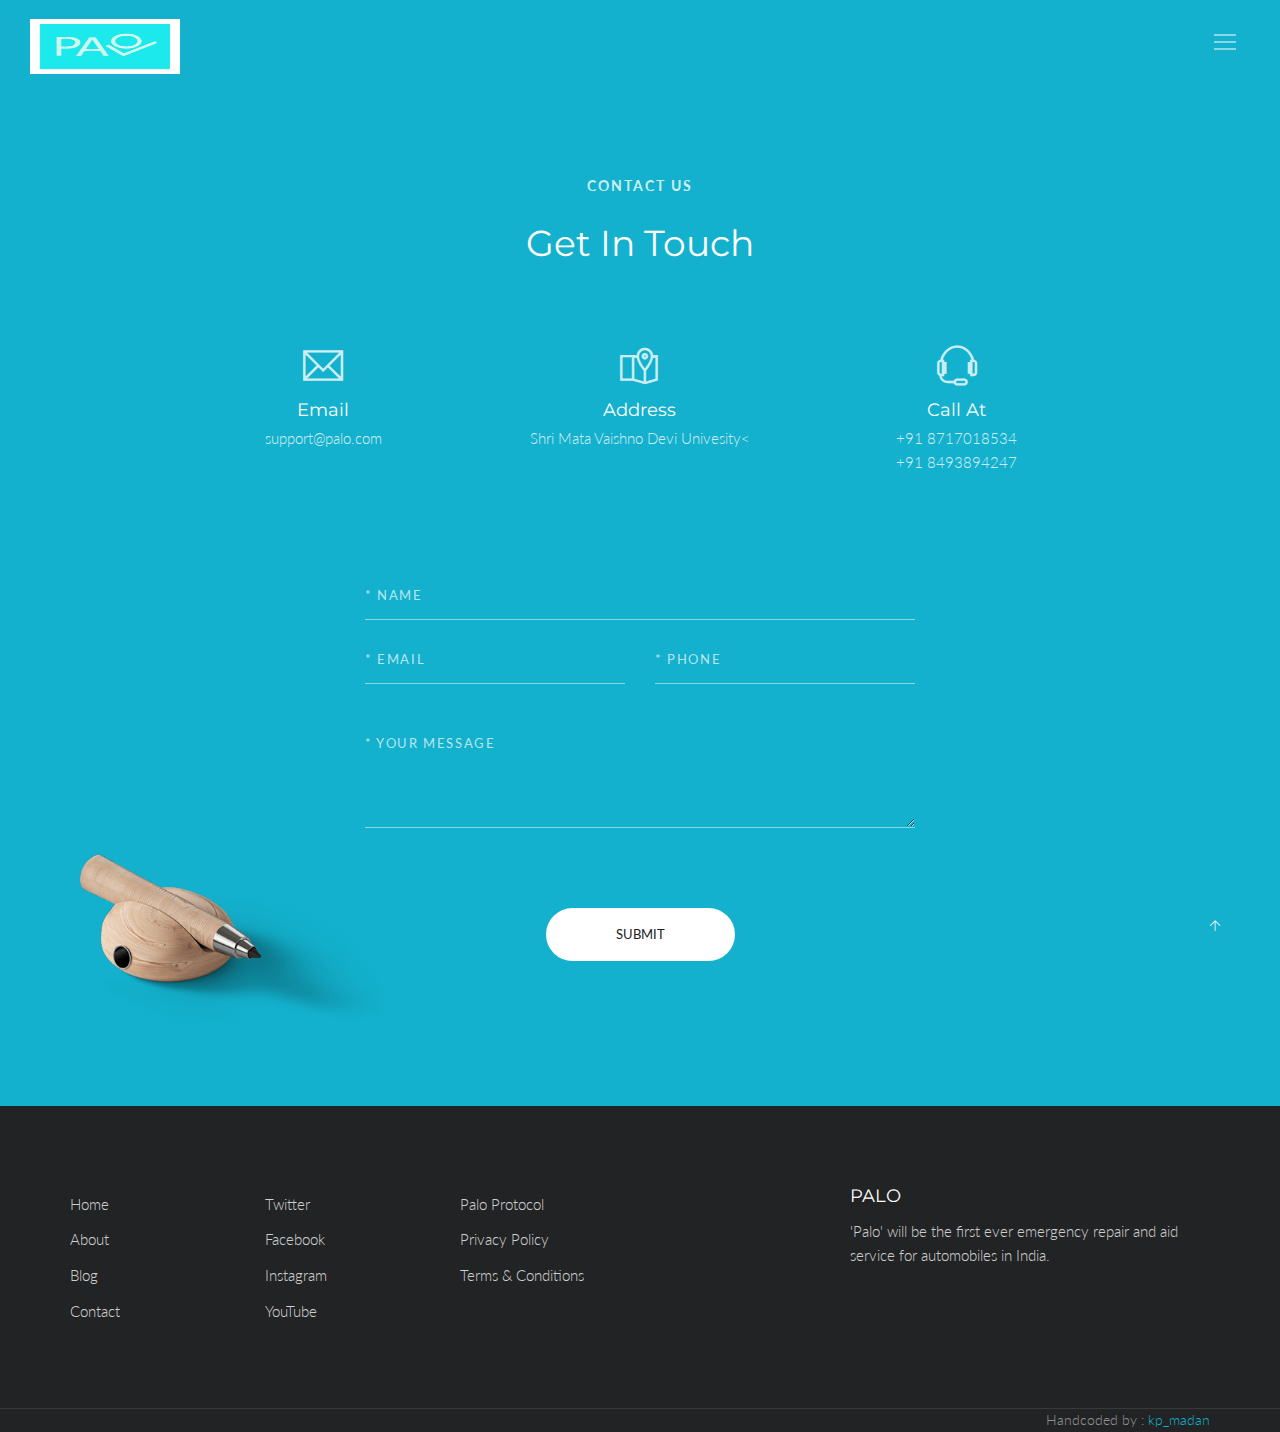
==== commit 692bf096: "Update contacts.html" ====
--- a/contacts.html
+++ b/contacts.html
@@ -145,7 +145,7 @@
                         <div class="g-text-center--xs">
                             <i class="g-display-block--xs g-font-size-40--xs g-color--white-opacity g-margin-b-30--xs ti-headphone-alt"></i>
                             <h4 class="g-font-size-18--xs g-color--white g-margin-b-5--xs">Call at</h4>
-                            <p class="g-color--white-opacity">">+91 8717018534<br>+91 8493894247</p>
+                            <p class="g-color--white-opacity">+91 8717018534<br>+91 8493894247</p>
                         </div>
                     </div>
                 </div>
